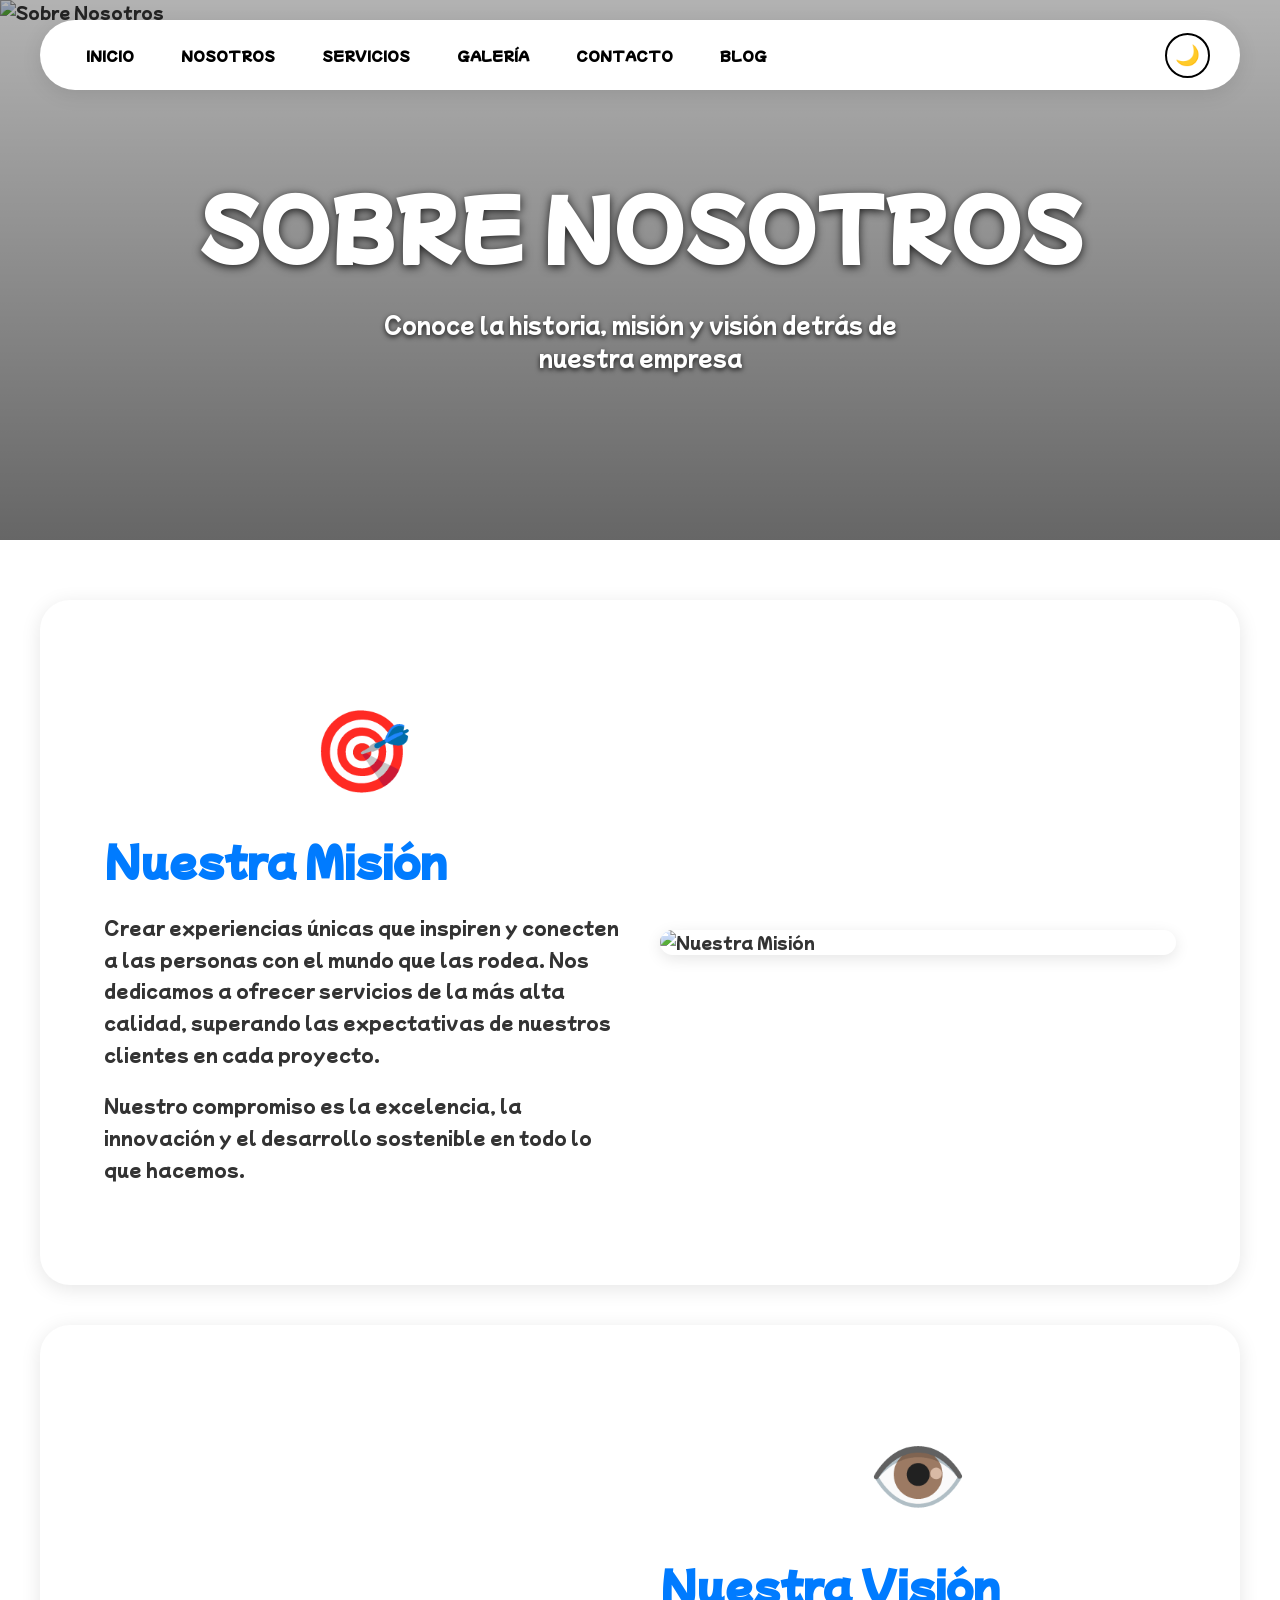
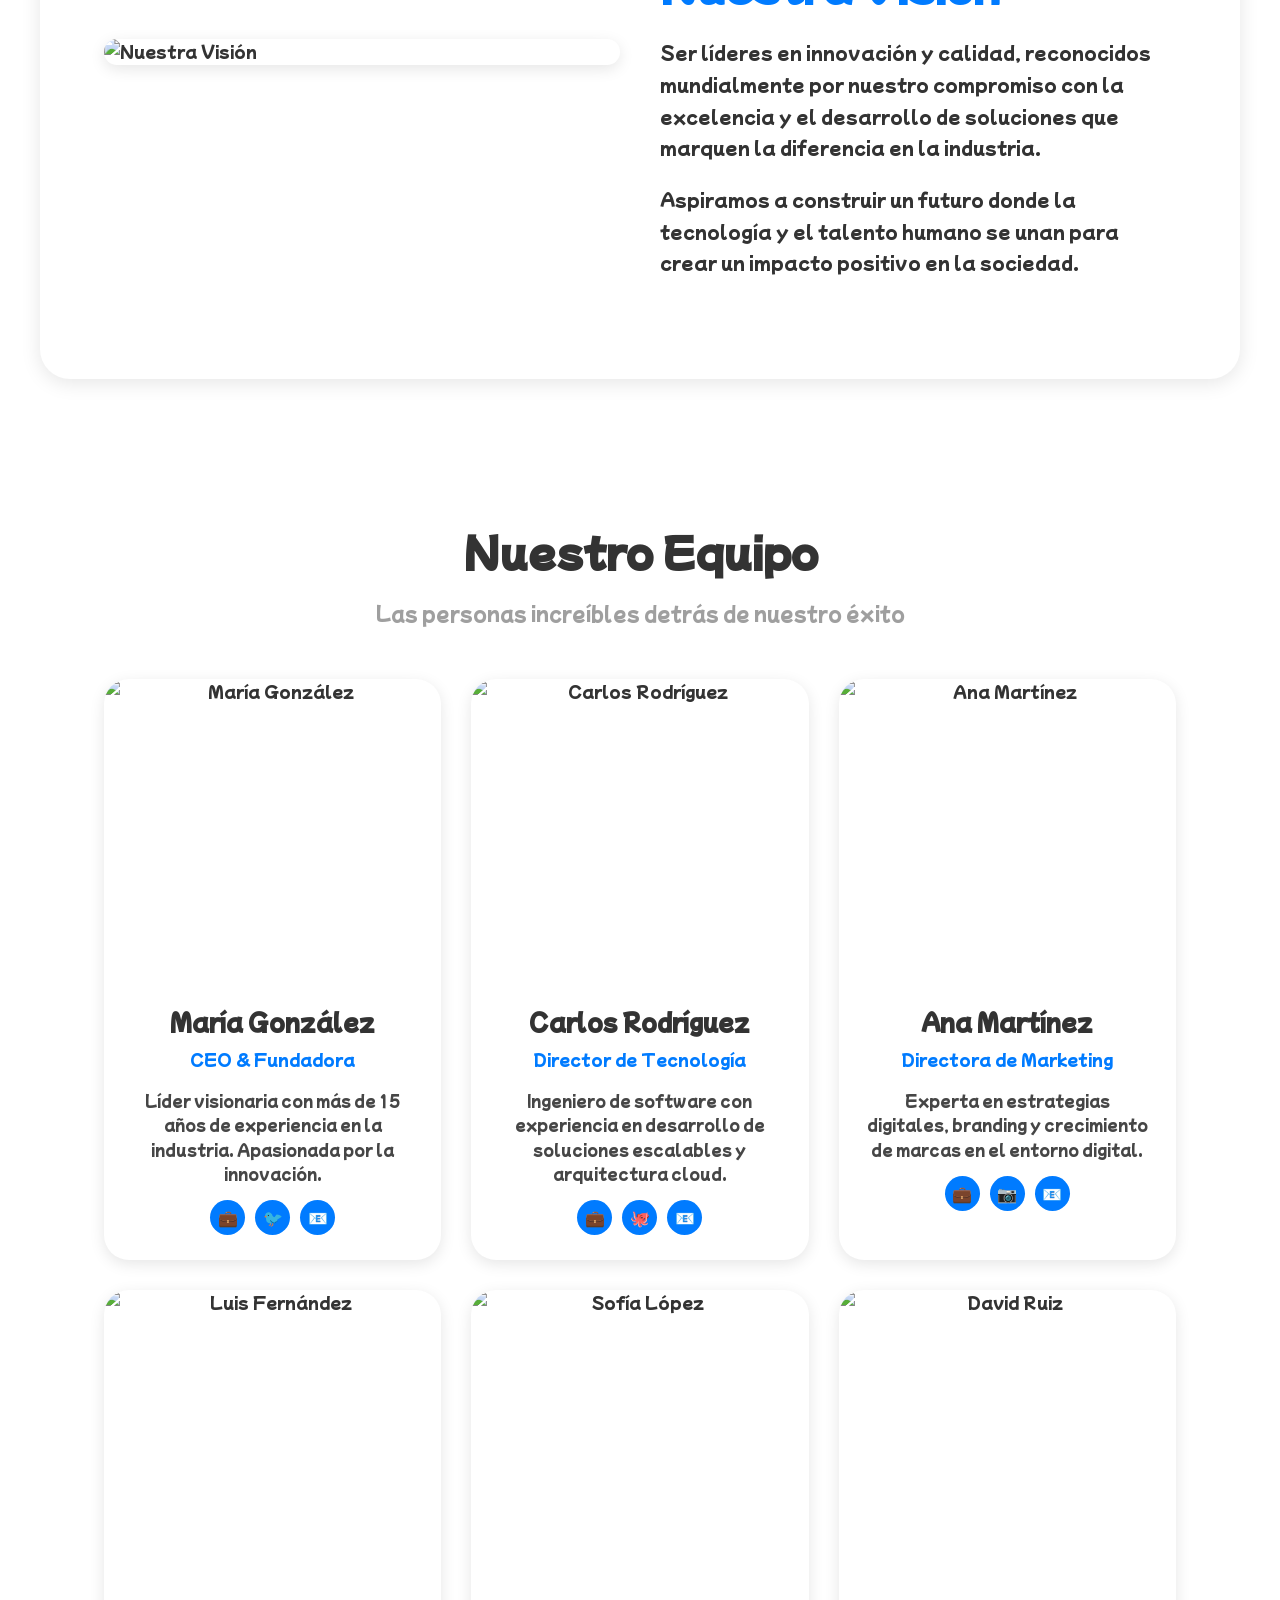
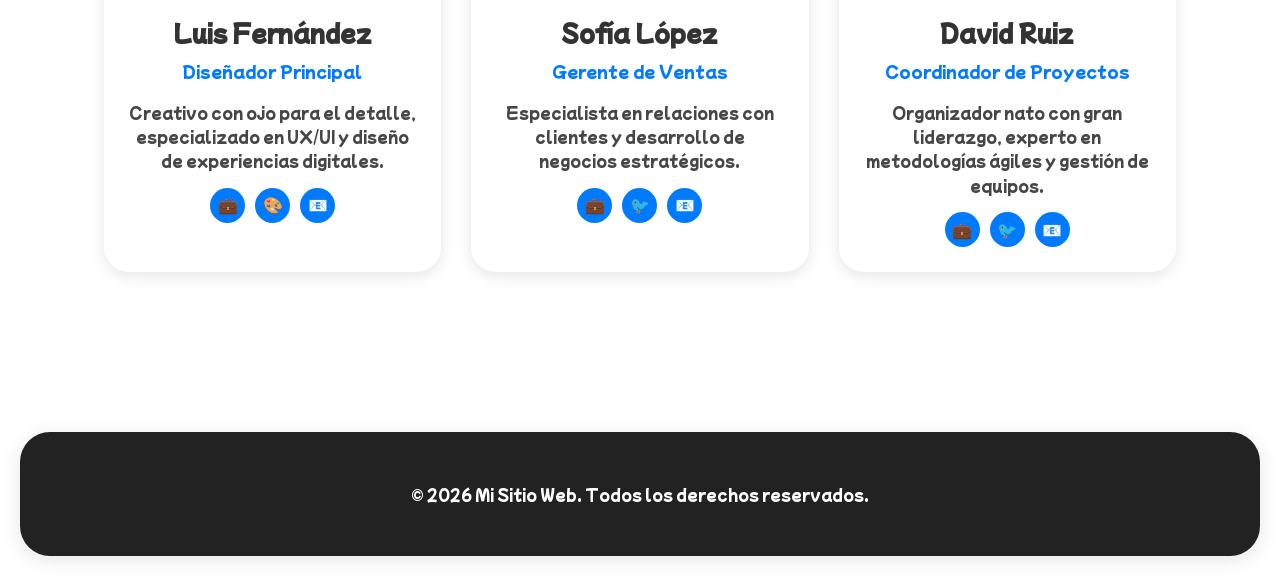
==== about.html @ fbb63b03 "Create about.html" ====
<!DOCTYPE html>
<html lang="es">
<head>
    <!-- =============================================
         META TAGS Y CONFIGURACIÓN BÁSICA
         ============================================= -->
    <meta charset="UTF-8">
    <meta name="viewport" content="width=device-width, initial-scale=1.0">
    <meta name="description" content="Conoce más sobre nuestra empresa y equipo">
    <title>Mi Sitio Web - About Us</title>
    
    <!-- Favicon (icono de la pestaña) -->
    <link rel="icon" type="image/x-icon" href="assets/favicon.ico">

    <!-- =============================================
         FUENTES DE GOOGLE FONTS
         ============================================= -->
    <link rel="preconnect" href="https://fonts.googleapis.com">
    <link rel="preconnect" href="https://fonts.gstatic.com" crossorigin>
    <link href="https://fonts.googleapis.com/css2?family=Mochiy+Pop+One&display=swap" rel="stylesheet">

    <!-- =============================================
         ESTILOS CSS - VARIABLES DE COLOR (MODO DÍA)
         ============================================= -->
    <style>
        /* 
         * VARIABLES CSS PARA EL TEMA DÍA
         * Cambia estos valores para personalizar los colores del modo claro
         */
        :root {
            --bg-color: #ffffff;                    /* Fondo principal */
            --text-color: #333333;                  /* Color de texto general */
            --navbar-bg: #ffffff;                   /* Fondo de la barra de navegación */
            --navbar-text: #000000;                 /* Texto de la navegación */
            --btn-bg: #007bff;                      /* Fondo de botones */
            --btn-text: #ffffff;                    /* Texto de botones */
            --card-bg: #ffffff;                     /* Fondo de tarjetas */
            --card-shadow: rgba(0,0,0,0.1);         /* Sombra de tarjetas */
            --footer-bg: #222222;                   /* Fondo del footer */
            --footer-text: #ffffff;                 /* Texto del footer */
            --accent-color: #007bff;                /* Color de acento para títulos */
        }

        /* 
         * VARIABLES CSS PARA EL TEMA NOCHE
         * Se activan cuando el body tiene la clase "dark-mode"
         */
        body.dark-mode {
            --bg-color: #1a1a2e;
            --text-color: #eaeaea;
            --navbar-bg: #16213e;
            --navbar-text: #ffffff;
            --btn-bg: #e94560;
            --btn-text: #ffffff;
            --card-bg: #16213e;
            --card-shadow: rgba(0,0,0,0.3);
            --footer-bg: #0a0a14;
            --footer-text: #eaeaea;
            --accent-color: #e94560;
        }

        /* =============================================
           RESET Y ESTILOS BASE
           ============================================= */
        * {
            box-sizing: border-box;   /* Incluye padding y border en el tamaño total */
            margin: 0;                /* Elimina márgenes por defecto */
            padding: 0;               /* Elimina padding por defecto */
        }
        
        body {
            font-family: 'Mochiy Pop One', sans-serif;  /* Fuente principal */
            background-color: var(--bg-color);          /* Usa variable CSS */
            color: var(--text-color);
            overflow-x: hidden;                         /* Evita scroll horizontal */
            line-height: 1.6;                           /* Altura de línea para legibilidad */
            transition: background-color 0.3s ease, color 0.3s ease;  /* Transición suave al cambiar tema */
        }

        a {
            text-decoration: none;    /* Sin subrayado en enlaces */
            color: inherit;           /* Hereda el color del padre */
            transition: 0.3s;         /* Transición suave en hover */
        }

        img {
            max-width: 100%;          /* Imágenes responsivas */
            display: block;           /* Elimina espacio extra debajo de imágenes */
        }

        ul {
            list-style: none;         /* Sin viñetas en listas */
        }

        /* =============================================
           BARRA DE NAVEGACIÓN (NAVBAR)
           ============================================= */
        .navbar {
            position: fixed;                      /* Fija en la parte superior */
            top: 20px;                            /* Margen superior */
            left: 50%;                            /* Centrada horizontalmente */
            transform: translateX(-50%);          /* Ajuste para centrado perfecto */
            width: calc(100% - 40px);             /* Ancho con márgenes laterales */
            max-width: 1200px;                    /* Ancho máximo */
            background: var(--navbar-bg);
            z-index: 1000;                        /* Por encima de todo */
            height: 70px;
            display: flex;
            align-items: center;                  /* Centrado vertical */
            justify-content: space-between;       /* Espacio entre links y botón */
            padding: 0 30px;
            border-radius: 50px;                  /* Bordes redondeados (forma de píldora) */
            box-shadow: 0 4px 20px rgba(0,0,0,0.1);  /* Sombra suave */
            transition: all 0.3s ease;            /* Animación en hover */
        }

        .navbar:hover {
            box-shadow: 0 6px 30px rgba(0,0,0,0.15);  /* Sombra más fuerte al hover */
            transform: translateX(-50%) translateY(-2px);  /* Pequeña elevación */
        }

        .nav-links {
            display: flex;
            gap: 15px;                /* Espacio entre enlaces */
            flex-wrap: wrap;          /* Permite que los links salten de línea en móvil */
            justify-content: center;
        }

        .nav-links a {
            color: var(--navbar-text);
            font-weight: bold;
            text-transform: uppercase;
            font-size: 13px;
            padding: 8px 16px;
            border-radius: 25px;      /* Bordes redondeados en cada link */
            transition: all 0.3s ease;
        }

        .nav-links a:hover {
            background: var(--navbar-text);  /* Fondo del color del texto */
            color: var(--navbar-bg);         /* Texto del color del fondo */
            transform: translateY(-2px);     /* Pequeña elevación */
        }

        /* =============================================
           BOTÓN DE CAMBIO DE TEMA (DÍA/NOCHE)
           ============================================= */
        .theme-toggle {
            background: transparent;
            border: 2px solid var(--navbar-text);
            color: var(--navbar-text);
            width: 45px;
            height: 45px;
            border-radius: 50%;         /* Botón circular */
            cursor: pointer;
            display: flex;
            align-items: center;
            justify-content: center;
            font-size: 20px;
            transition: all 0.3s ease;
            margin-left: 15px;
        }

        .theme-toggle:hover {
            background: var(--navbar-text);
            color: var(--navbar-bg);
            transform: rotate(15deg) scale(1.1);  /* Rotación y escala al hover */
        }

        .theme-toggle .icon-sun { display: none; }   /* Sol oculto por defecto */
        .theme-toggle .icon-moon { display: block; } /* Luna visible por defecto */
        
        body.dark-mode .theme-toggle .icon-sun { display: block; }  /* Sol visible en modo noche */
        body.dark-mode .theme-toggle .icon-moon { display: none; }  /* Luna oculta en modo noche */

        /* =============================================
           HERO SECTION ESTÁTICA (IMAGEN DE CABECERA)
           ============================================= */
        .hero-static {
            position: relative;
            height: 60vh;             /* 60% de la altura de la ventana */
            min-height: 400px;        /* Altura mínima para móviles */
            width: 100%;
            overflow: hidden;
            margin-top: 0;
        }

        .hero-static img {
            width: 100%;
            height: 100%;
            object-fit: cover;        /* La imagen cubre todo sin deformarse */
            position: absolute;
            z-index: 1;
        }

        /* Capa oscura sobre la imagen para mejorar legibilidad del texto */
        .hero-static::after {
            content: '';
            position: absolute;
            top: 0;
            left: 0;
            width: 100%;
            height: 100%;
            background: linear-gradient(180deg, rgba(0,0,0,0.3) 0%, rgba(0,0,0,0.6) 100%);
            z-index: 2;
        }

        .hero-static-content {
            position: relative;
            z-index: 3;               /* Por encima de la imagen y capa oscura */
            height: 100%;
            display: flex;
            flex-direction: column;
            justify-content: center;
            align-items: center;
            text-align: center;
            color: #fff;
            padding: 20px;
        }

        .hero-static-content h1 {
            font-size: clamp(2.5rem, 6vw, 5rem);  /* Tamaño responsivo */
            text-transform: uppercase;
            margin-bottom: 20px;
            text-shadow: 0 2px 10px rgba(0,0,0,0.8);
        }

        .hero-static-content p {
            font-size: clamp(1rem, 2vw, 1.3rem);
            max-width: 600px;
            text-shadow: 0 2px 5px rgba(0,0,0,0.8);
        }

        /* =============================================
           SECCIONES DE MISIÓN Y VISIÓN
           ============================================= */
        .mission-section,
        .vision-section {
            padding: 80px 5%;
            max-width: 1200px;
            margin: 0 auto;
            background: var(--card-bg);
            border-radius: 30px;
            box-shadow: 0 4px 20px var(--card-shadow);
            transition: background-color 0.3s ease;
        }

        .mission-section { margin-top: 60px; }
        .vision-section { margin-top: 40px; }
        
        .mv-grid {
            display: grid;
            grid-template-columns: 1fr 1fr;  /* 2 columnas iguales */
            gap: 40px;
            align-items: center;
        }

        .mv-content h2 {
            font-size: 2.5rem;
            margin-bottom: 20px;
            color: var(--accent-color);  /* Usa variable de color de acento */
        }

        .mv-content p {
            font-size: 1.1rem;
            line-height: 1.8;
            margin-bottom: 20px;
        }

        .mv-icon {
            font-size: 80px;
            text-align: center;
            margin-bottom: 20px;
        }

        .mv-image img {
            width: 100%;
            border-radius: 20px;
            box-shadow: 0 4px 15px var(--card-shadow);
        }

        /* =============================================
           SECCIÓN DEL EQUIPO
           ============================================= */
        .team-section {
            padding: 80px 5%;
            max-width: 1200px;
            margin: 60px auto;
            text-align: center;
        }

        .team-section h2 {
            font-size: 2.5rem;
            margin-bottom: 15px;
        }

        .team-section .subtitle {
            font-size: 1.2rem;
            color: #888;
            margin-bottom: 50px;
            opacity: 0.8;
        }

        body.dark-mode .team-section .subtitle {
            color: #aaa;
        }
        
        .team-grid {
            display: grid;
            grid-template-columns: repeat(auto-fit, minmax(280px, 1fr));  /* Grid responsivo */
            gap: 30px;
        }
        
        .team-card {
            background: var(--card-bg);
            border-radius: 25px;
            overflow: hidden;
            box-shadow: 0 4px 15px var(--card-shadow);
            transition: transform 0.3s ease, box-shadow 0.3s ease;
            text-align: center;
        }

        .team-card:hover {
            transform: translateY(-10px);           /* Elevación al hover */
            box-shadow: 0 10px 35px var(--card-shadow);
        }

        .team-card-img {
            width: 100%;
            height: 300px;
            overflow: hidden;
        }

        .team-card-img img {
            width: 100%;
            height: 100%;
            object-fit: cover;
            transition: transform 0.3s ease;
        }

        .team-card:hover .team-card-img img {
            transform: scale(1.05);  /* Zoom suave en la imagen al hover */
        }

        .team-card-info {
            padding: 25px;
        }

        .team-card-info h3 {
            font-size: 1.4rem;
            margin-bottom: 8px;
        }

        .team-card-info .role {
            font-size: 1rem;
            color: var(--accent-color);
            margin-bottom: 15px;
            display: block;
        }

        .team-card-info p {
            font-size: 0.95rem;
            line-height: 1.6;
            opacity: 0.9;
        }

        .team-social {
            display: flex;
            justify-content: center;
            gap: 10px;
            margin-top: 15px;
        }

        .team-social a {
            width: 35px;
            height: 35px;
            border-radius: 50%;
            background: var(--btn-bg);
            color: var(--btn-text);
            display: flex;
            align-items: center;
            justify-content: center;
            font-size: 16px;
            transition: transform 0.3s ease, opacity 0.3s ease;
        }

        .team-social a:hover {
            transform: scale(1.15);  /* Crecimiento al hover */
            opacity: 0.8;
        }

        /* =============================================
           FOOTER
           ============================================= */
        footer {
            background: var(--footer-bg);
            color: var(--footer-text);
            text-align: center;
            padding: 50px 20px;
            margin: 80px 20px 20px;
            border-radius: 30px;
            font-size: 0.95rem;
            transition: all 0.3s ease;
            box-shadow: 0 4px 20px rgba(0,0,0,0.1);
        }

        footer:hover {
            box-shadow: 0 6px 30px rgba(0,0,0,0.2);
            transform: translateY(-3px);
        }

        footer a { color: var(--footer-text); text-decoration: underline; }
        footer a:hover { opacity: 0.8; }

        /* =============================================
           RESPONSIVE DESIGN (MÓVIL)
           ============================================= */
        @media (max-width: 768px) {
            /* Navbar responsive */
            .navbar {
                top: 10px;
                width: calc(100% - 20px);
                flex-direction: column;
                height: auto;
                padding: 15px;
                border-radius: 30px;
            }

            .nav-links {
                margin: 15px 0;
                gap: 10px;
            }

            .nav-links a {
                padding: 6px 12px;
                font-size: 11px;
            }

            .theme-toggle {
                margin: 10px auto 0;
            }

            /* Hero responsive */
            .hero-static {
                height: 50vh;
                min-height: 300px;
            }

            .hero-static-content h1 {
                font-size: 2rem;
            }

            /* Misión/Visión responsive - 1 columna */
            .mv-grid {
                grid-template-columns: 1fr;
            }

            .mission-section,
            .vision-section {
                margin-top: 30px;
                padding: 40px 20px;
            }

            /* Team responsive */
            .team-section {
                padding: 40px 20px;
            }

            /* Footer responsive */
            footer {
                margin: 40px 10px 10px;
                border-radius: 20px;
            }
        }
    </style>
</head>
<body>

    <!-- =============================================
         BARRA DE NAVEGACIÓN
         ============================================= -->
    <nav class="navbar">
        <!-- Enlaces de navegación -->
        <ul class="nav-links">
            <li><a href="index.html">Inicio</a></li>
            <li><a href="index.html#about">Nosotros</a></li>
            <li><a href="index.html#servicios">Servicios</a></li>
            <li><a href="index.html#galeria">Galería</a></li>
            <li><a href="index.html#contacto">Contacto</a></li>
            <li><a href="index.html#blog">Blog</a></li>
        </ul>
        
        <!-- Botón para cambiar tema día/noche -->
        <button class="theme-toggle" id="themeToggle" aria-label="Cambiar tema">
            <span class="icon-sun">☀️</span>
            <span class="icon-moon">🌙</span>
        </button>
    </nav>

    <!-- =============================================
         HERO SECTION ESTÁTICA (IMAGEN DE CABECERA)
         ============================================= -->
    <section class="hero-static">
        <!-- Imagen de cabecera fija (no carrusel) -->
        <img src="assets/about-hero.jpg" alt="Sobre Nosotros">
        
        <!-- Contenido del hero -->
        <div class="hero-static-content">
            <h1>Sobre Nosotros</h1>
            <p>Conoce la historia, misión y visión detrás de nuestra empresa</p>
        </div>
    </section>

    <!-- =============================================
         SECCIÓN DE MISIÓN
         ============================================= -->
    <section class="mission-section">
        <div class="mv-grid">
            <!-- Contenido de texto (izquierda) -->
            <div class="mv-content">
                <div class="mv-icon">🎯</div>  <!-- Emoji como icono -->
                <h2>Nuestra Misión</h2>
                <p>
                    Crear experiencias únicas que inspiren y conecten a las personas con el mundo 
                    que las rodea. Nos dedicamos a ofrecer servicios de la más alta calidad, 
                    superando las expectativas de nuestros clientes en cada proyecto.
                </p>
                <p>
                    Nuestro compromiso es la excelencia, la innovación y el desarrollo sostenible 
                    en todo lo que hacemos.
                </p>
            </div>
            
            <!-- Imagen acompañante (derecha) -->
            <div class="mv-image">
                <img src="assets/mission.jpg" alt="Nuestra Misión">
            </div>
        </div>
    </section>

    <!-- =============================================
         SECCIÓN DE VISIÓN
         ============================================= -->
    <section class="vision-section">
        <div class="mv-grid">
            <!-- Imagen acompañante (izquierda) -->
            <div class="mv-image">
                <img src="assets/vision.jpg" alt="Nuestra Visión">
            </div>
            
            <!-- Contenido de texto (derecha) -->
            <div class="mv-content">
                <div class="mv-icon">👁️</div>  <!-- Emoji como icono -->
                <h2>Nuestra Visión</h2>
                <p>
                    Ser líderes en innovación y calidad, reconocidos mundialmente por nuestro 
                    compromiso con la excelencia y el desarrollo de soluciones que marquen 
                    la diferencia en la industria.
                </p>
                <p>
                    Aspiramos a construir un futuro donde la tecnología y el talento humano 
                    se unan para crear un impacto positivo en la sociedad.
                </p>
            </div>
        </div>
    </section>

    <!-- =============================================
         SECCIÓN DEL EQUIPO
         ============================================= -->
    <section class="team-section">
        <h2>Nuestro Equipo</h2>
        <p class="subtitle">Las personas increíbles detrás de nuestro éxito</p>
        
        <div class="team-grid">
            <!-- =============================================
                 MIEMBRO DEL EQUIPO 1
                 ============================================= -->
            <div class="team-card">
                <div class="team-card-img">
                    <img src="assets/team1.jpg" alt="María González">
                </div>
                <div class="team-card-info">
                    <h3>María González</h3>
                    <span class="role">CEO & Fundadora</span>
                    <p>Líder visionaria con más de 15 años de experiencia en la industria. Apasionada por la innovación.</p>
                    <div class="team-social">
                        <a href="#" aria-label="LinkedIn">💼</a>
                        <a href="#" aria-label="Twitter">🐦</a>
                        <a href="#" aria-label="Email">📧</a>
                    </div>
                </div>
            </div>
            
            <!-- =============================================
                 MIEMBRO DEL EQUIPO 2
                 ============================================= -->
            <div class="team-card">
                <div class="team-card-img">
                    <img src="assets/team2.jpg" alt="Carlos Rodríguez">
                </div>
                <div class="team-card-info">
                    <h3>Carlos Rodríguez</h3>
                    <span class="role">Director de Tecnología</span>
                    <p>Ingeniero de software con experiencia en desarrollo de soluciones escalables y arquitectura cloud.</p>
                    <div class="team-social">
                        <a href="#" aria-label="LinkedIn">💼</a>
                        <a href="#" aria-label="GitHub">🐙</a>
                        <a href="#" aria-label="Email">📧</a>
                    </div>
                </div>
            </div>
            
            <!-- =============================================
                 MIEMBRO DEL EQUIPO 3
                 ============================================= -->
            <div class="team-card">
                <div class="team-card-img">
                    <img src="assets/team3.jpg" alt="Ana Martínez">
                </div>
                <div class="team-card-info">
                    <h3>Ana Martínez</h3>
                    <span class="role">Directora de Marketing</span>
                    <p>Experta en estrategias digitales, branding y crecimiento de marcas en el entorno digital.</p>
                    <div class="team-social">
                        <a href="#" aria-label="LinkedIn">💼</a>
                        <a href="#" aria-label="Instagram">📷</a>
                        <a href="#" aria-label="Email">📧</a>
                    </div>
                </div>
            </div>
            
            <!-- =============================================
                 MIEMBRO DEL EQUIPO 4
                 ============================================= -->
            <div class="team-card">
                <div class="team-card-img">
                    <img src="assets/team4.jpg" alt="Luis Fernández">
                </div>
                <div class="team-card-info">
                    <h3>Luis Fernández</h3>
                    <span class="role">Diseñador Principal</span>
                    <p>Creativo con ojo para el detalle, especializado en UX/UI y diseño de experiencias digitales.</p>
                    <div class="team-social">
                        <a href="#" aria-label="LinkedIn">💼</a>
                        <a href="#" aria-label="Behance">🎨</a>
                        <a href="#" aria-label="Email">📧</a>
                    </div>
                </div>
            </div>
            
            <!-- =============================================
                 MIEMBRO DEL EQUIPO 5
                 ============================================= -->
            <div class="team-card">
                <div class="team-card-img">
                    <img src="assets/team5.jpg" alt="Sofía López">
                </div>
                <div class="team-card-info">
                    <h3>Sofía López</h3>
                    <span class="role">Gerente de Ventas</span>
                    <p>Especialista en relaciones con clientes y desarrollo de negocios estratégicos.</p>
                    <div class="team-social">
                        <a href="#" aria-label="LinkedIn">💼</a>
                        <a href="#" aria-label="Twitter">🐦</a>
                        <a href="#" aria-label="Email">📧</a>
                    </div>
                </div>
            </div>
            
            <!-- =============================================
                 MIEMBRO DEL EQUIPO 6
                 ============================================= -->
            <div class="team-card">
                <div class="team-card-img">
                    <img src="assets/team6.jpg" alt="David Ruiz">
                </div>
                <div class="team-card-info">
                    <h3>David Ruiz</h3>
                    <span class="role">Coordinador de Proyectos</span>
                    <p>Organizador nato con gran liderazgo, experto en metodologías ágiles y gestión de equipos.</p>
                    <div class="team-social">
                        <a href="#" aria-label="LinkedIn">💼</a>
                        <a href="#" aria-label="Twitter">🐦</a>
                        <a href="#" aria-label="Email">📧</a>
                    </div>
                </div>
            </div>
        </div>
    </section>

    <!-- =============================================
         FOOTER
         ============================================= -->
    <footer>
        <p>&copy; 2026 Mi Sitio Web. Todos los derechos reservados.</p>
    </footer>

    <!-- =============================================
         JAVASCRIPT
         ============================================= -->
    <script>
        /* =============================================
           FUNCIONALIDAD DEL CAMBIO DE TEMA (DÍA/NOCHE)
           ============================================= */
        const themeToggle = document.getElementById('themeToggle');  // Botón de toggle
        const body = document.body;  // Elemento body
        
        /**
         * Verificar si hay una preferencia guardada en localStorage
         * localStorage permite guardar datos en el navegador del usuario
         * que persisten incluso después de cerrar la página
         */
        const savedTheme = localStorage.getItem('theme');
        if (savedTheme === 'dark') {
            body.classList.add('dark-mode');  // Activar modo noche
        }
        
        /**
         * Event listener para el botón de cambio de tema
         * Se ejecuta cada vez que el usuario hace clic en el botón
         */
        themeToggle.addEventListener('click', function() {
            // Alternar la clase 'dark-mode' en el body
            body.classList.toggle('dark-mode');
            
            // Guardar la preferencia en localStorage para futuras visitas
            if (body.classList.contains('dark-mode')) {
                localStorage.setItem('theme', 'dark');
            } else {
                localStorage.setItem('theme', 'light');
            }
        });
    </script>
</body>
</html>
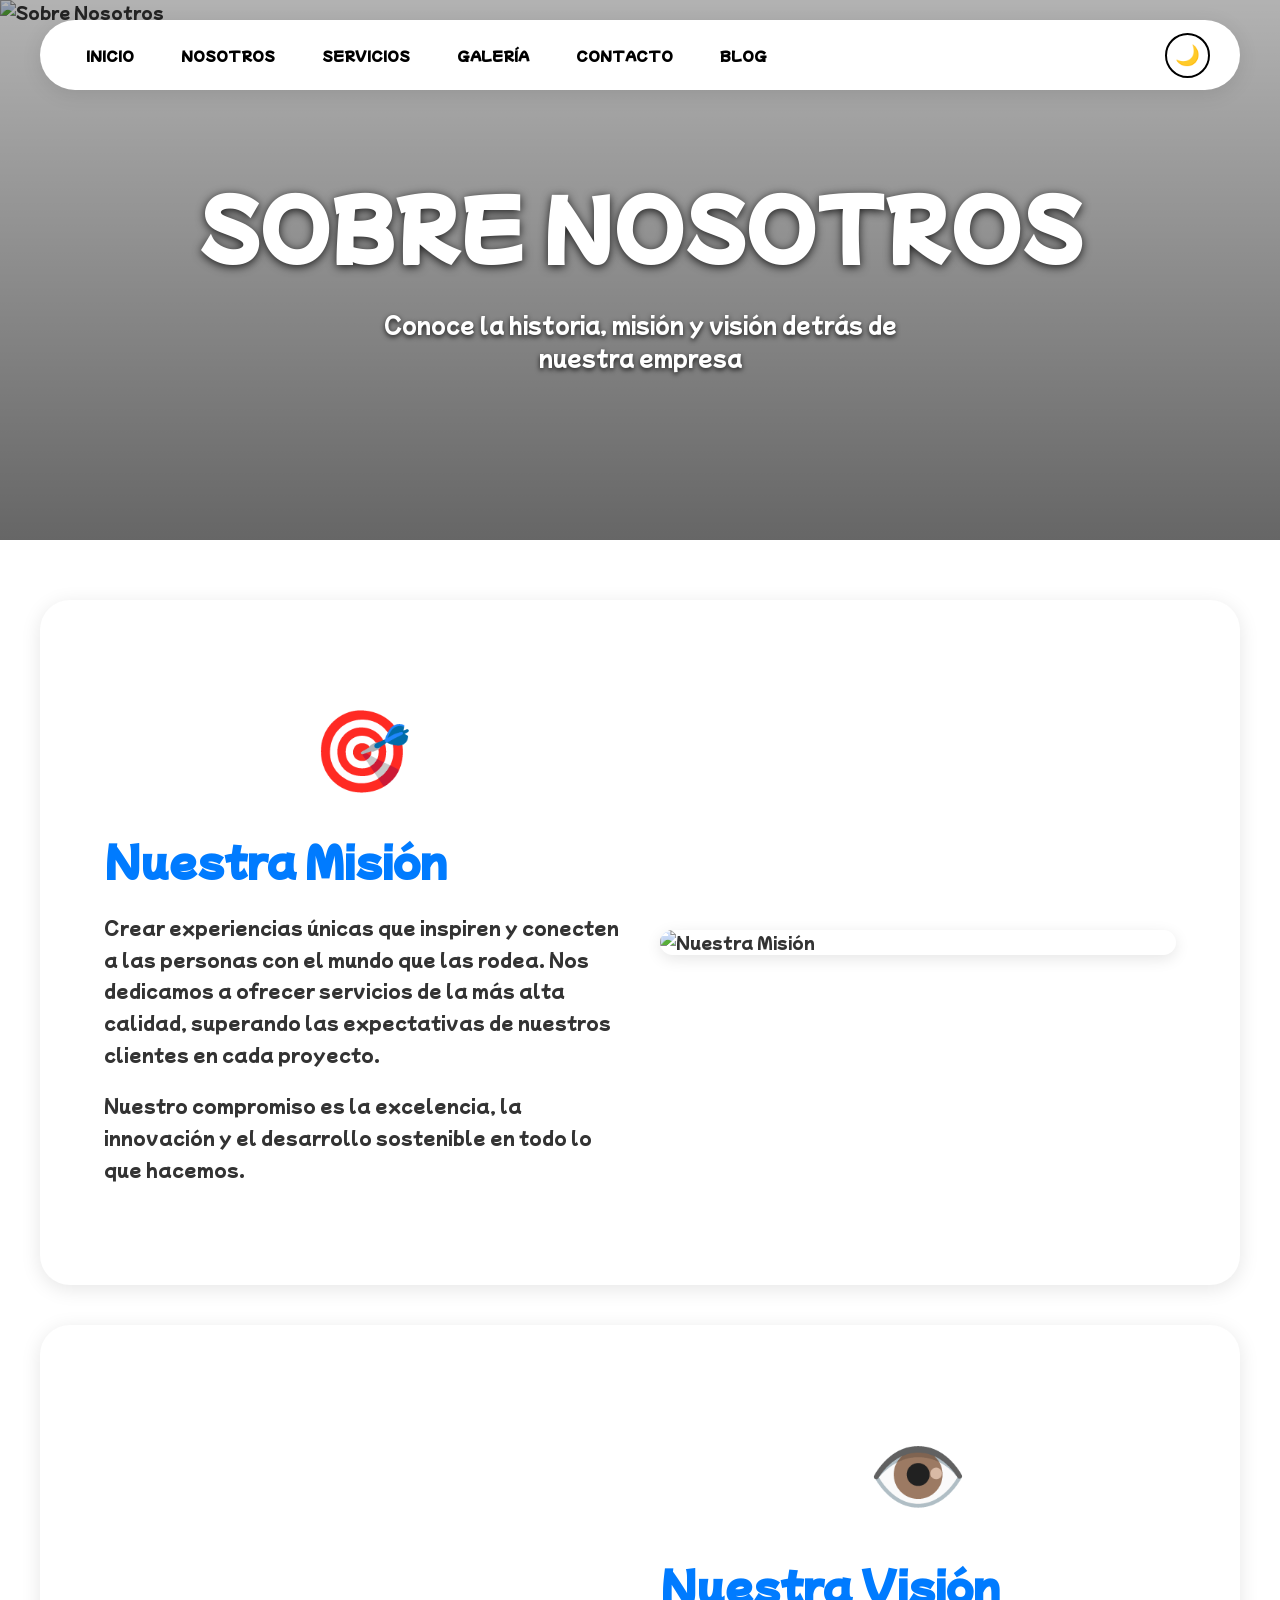
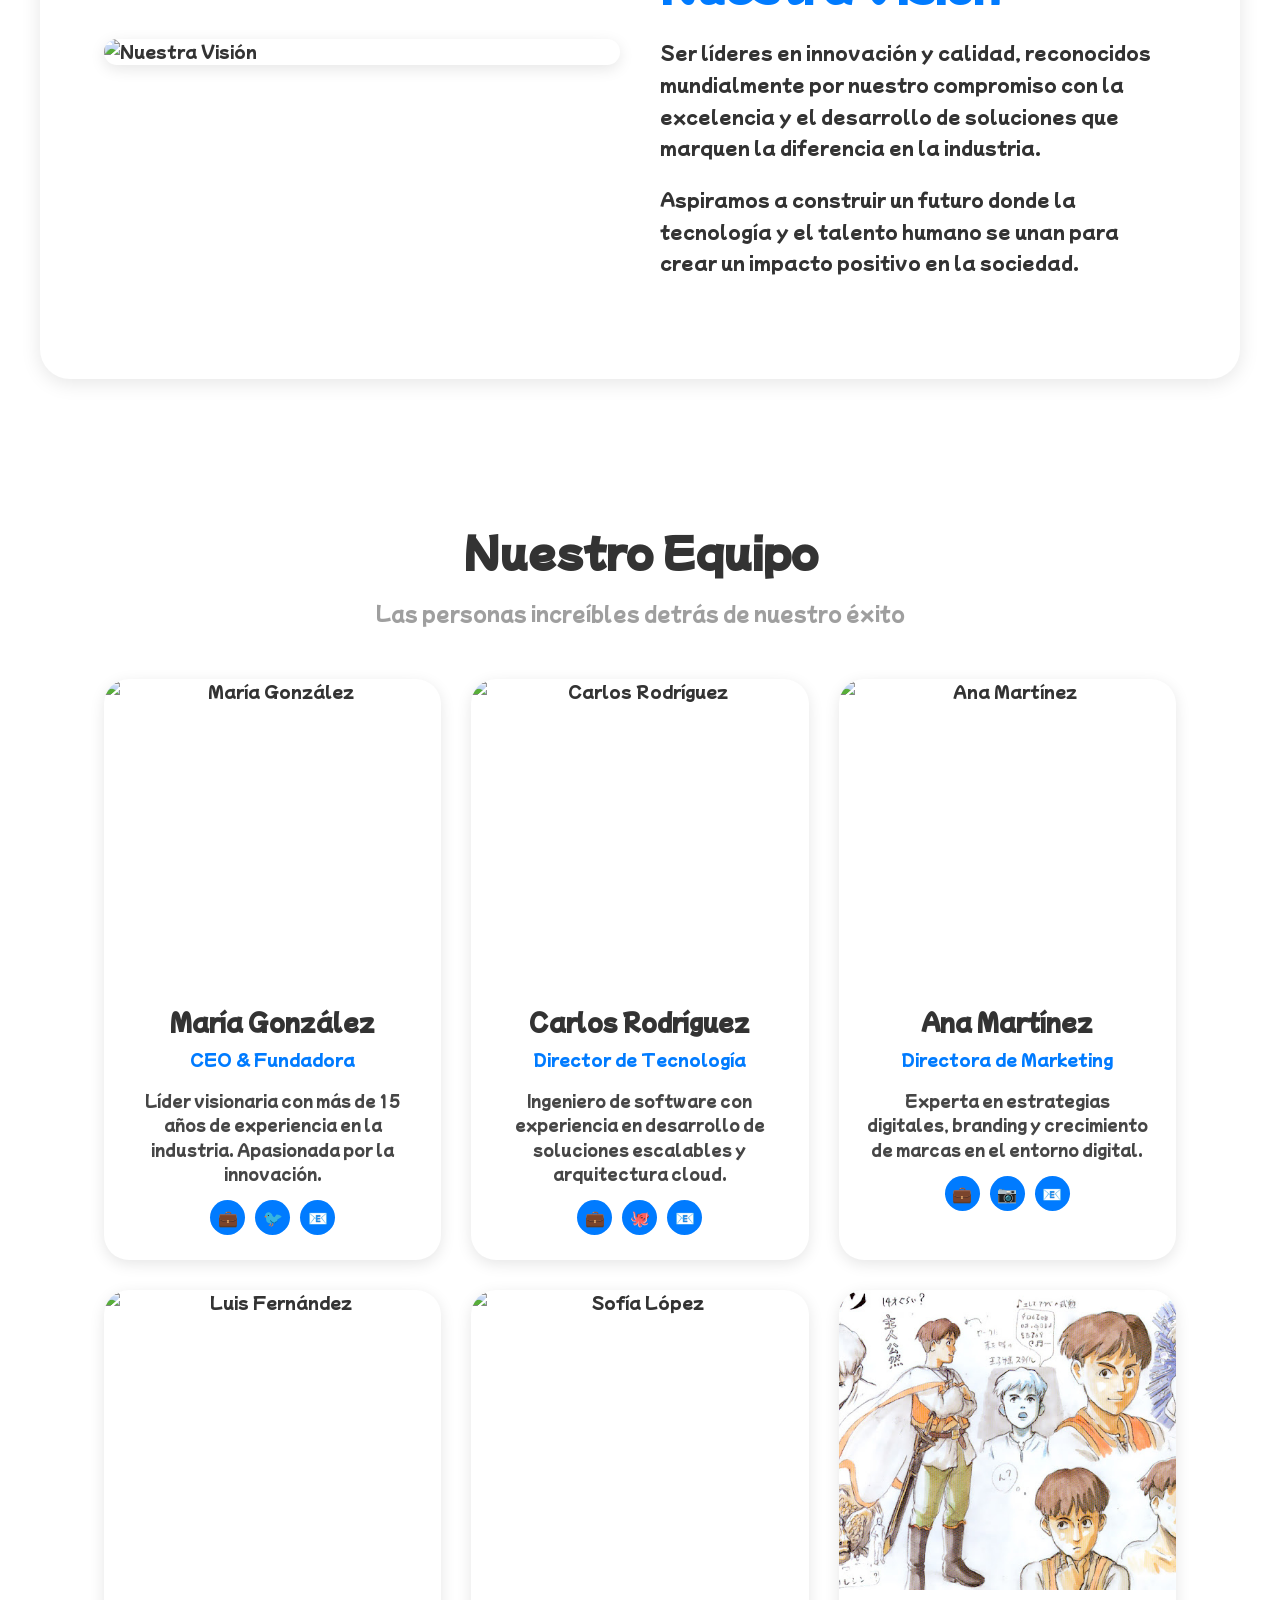
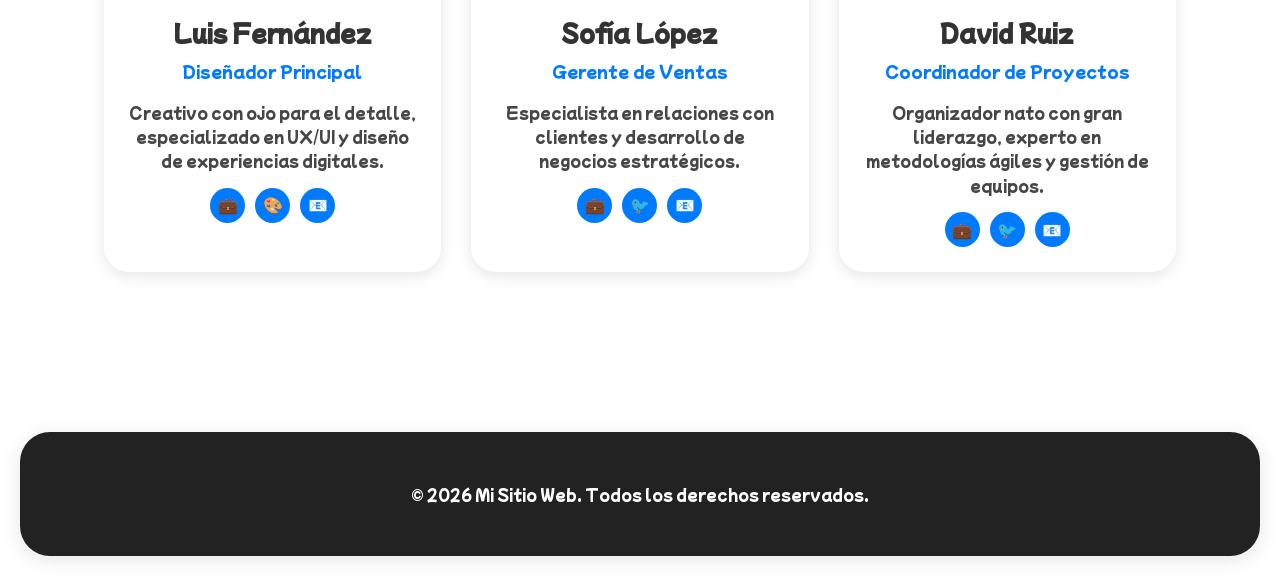
==== commit f879b52a: "Update about.html" ====
--- a/about.html
+++ b/about.html
@@ -673,7 +673,7 @@
                  ============================================= -->
             <div class="team-card">
                 <div class="team-card-img">
-                    <img src="assets/team6.jpg" alt="David Ruiz">
+                    <img src="https://churism.github.io/assets/team6.jpg" alt="David Ruiz">
                 </div>
                 <div class="team-card-info">
                     <h3>David Ruiz</h3>
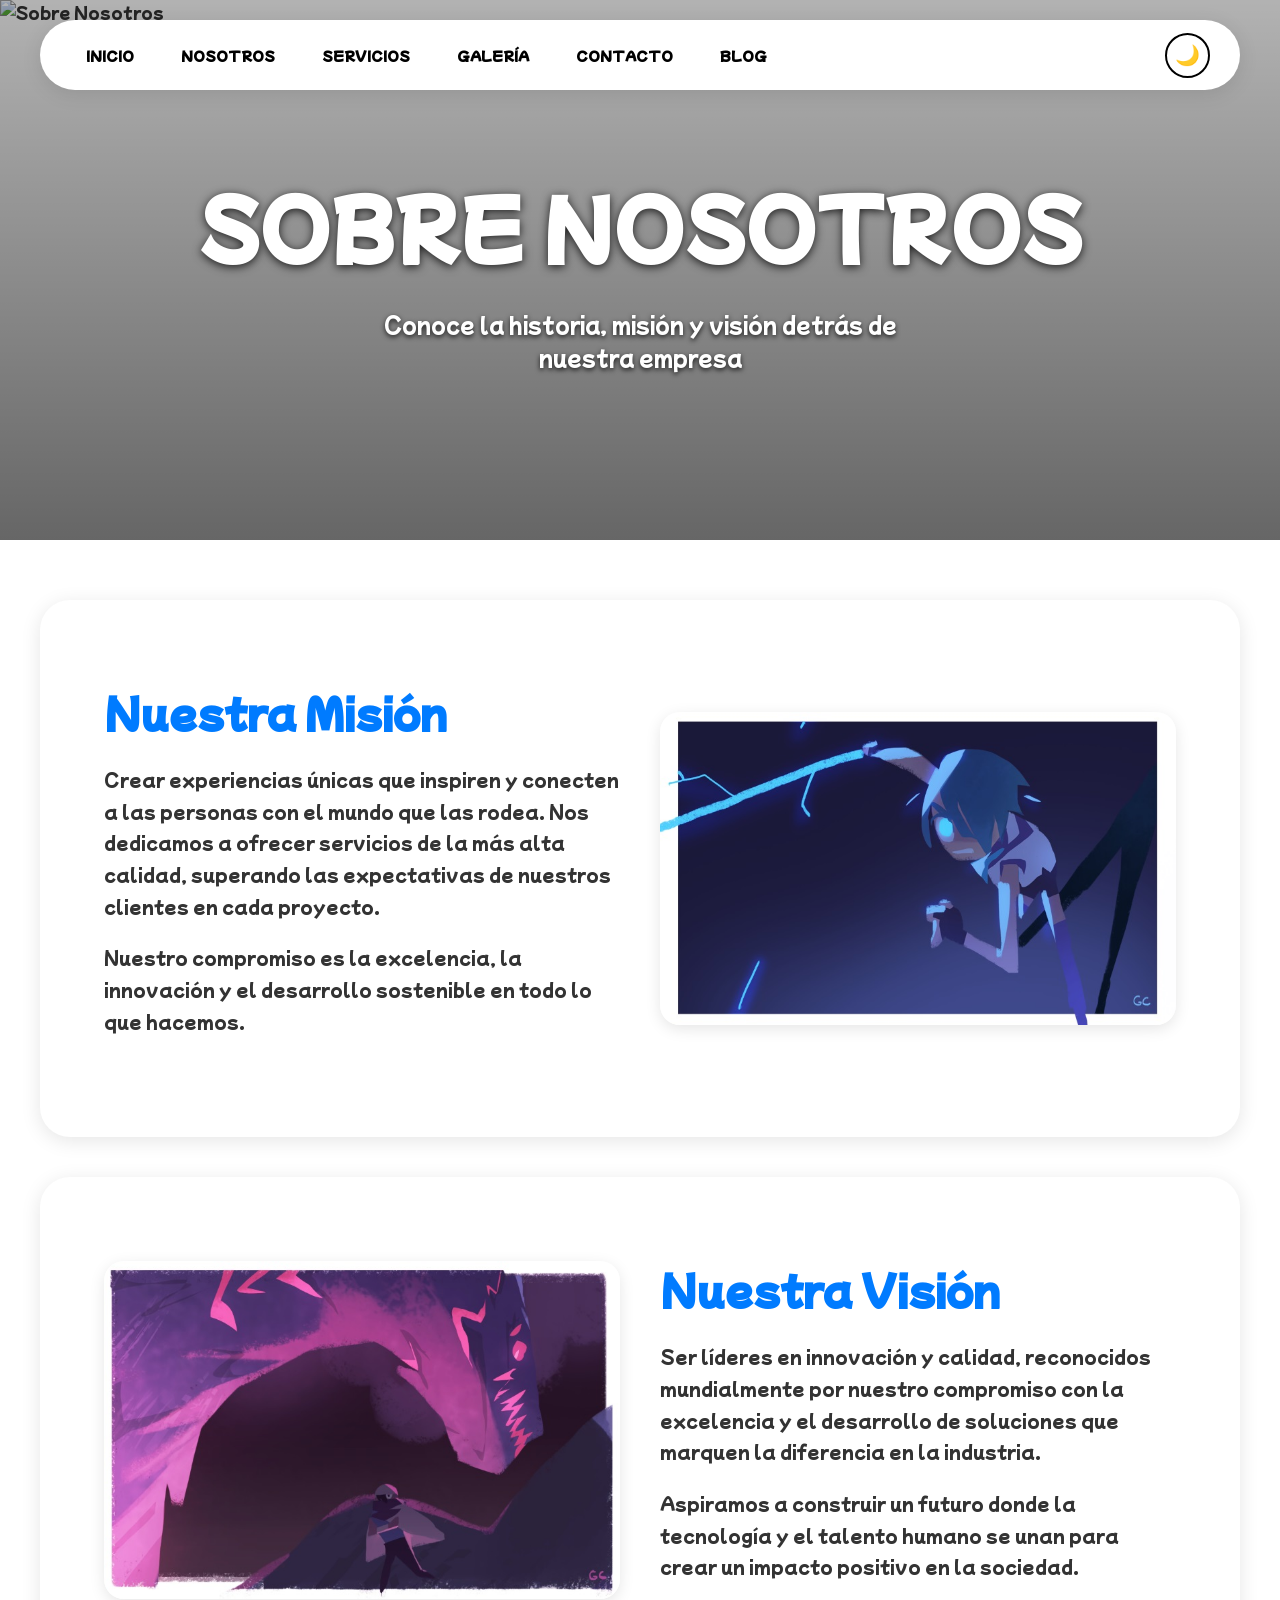
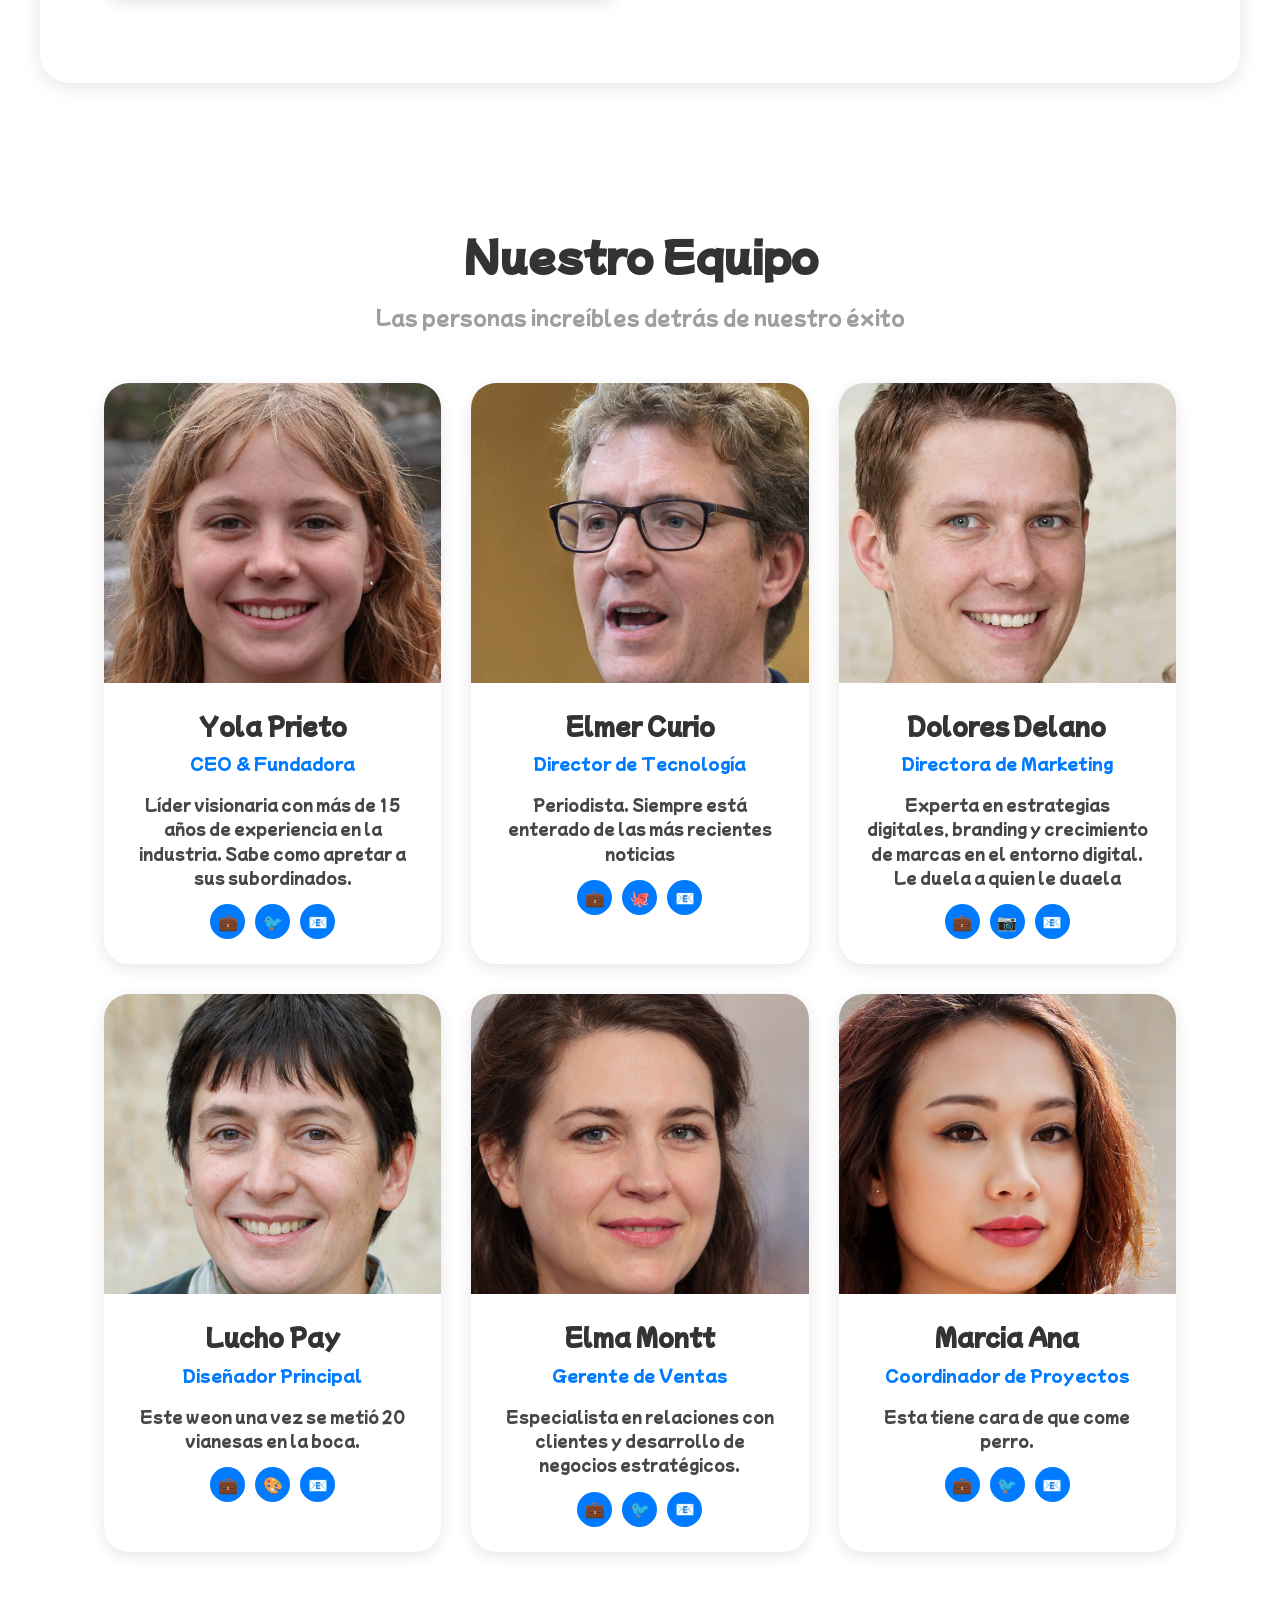
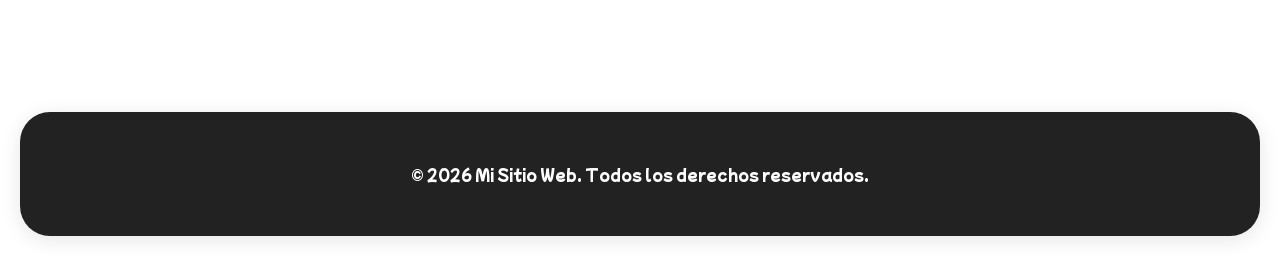
==== commit 5bfceaca: "Update about.html" ====
--- a/about.html
+++ b/about.html
@@ -518,7 +518,6 @@
         <div class="mv-grid">
             <!-- Contenido de texto (izquierda) -->
             <div class="mv-content">
-                <div class="mv-icon">🎯</div>  <!-- Emoji como icono -->
                 <h2>Nuestra Misión</h2>
                 <p>
                     Crear experiencias únicas que inspiren y conecten a las personas con el mundo 
@@ -550,7 +549,6 @@
             
             <!-- Contenido de texto (derecha) -->
             <div class="mv-content">
-                <div class="mv-icon">👁️</div>  <!-- Emoji como icono -->
                 <h2>Nuestra Visión</h2>
                 <p>
                     Ser líderes en innovación y calidad, reconocidos mundialmente por nuestro 
@@ -581,9 +579,9 @@
                     <img src="assets/team1.jpg" alt="María González">
                 </div>
                 <div class="team-card-info">
-                    <h3>María González</h3>
+                    <h3>Yola Prieto</h3>
                     <span class="role">CEO & Fundadora</span>
-                    <p>Líder visionaria con más de 15 años de experiencia en la industria. Apasionada por la innovación.</p>
+                    <p>Líder visionaria con más de 15 años de experiencia en la industria. Sabe como apretar a sus subordinados.</p>
                     <div class="team-social">
                         <a href="#" aria-label="LinkedIn">💼</a>
                         <a href="#" aria-label="Twitter">🐦</a>
@@ -600,9 +598,9 @@
                     <img src="assets/team2.jpg" alt="Carlos Rodríguez">
                 </div>
                 <div class="team-card-info">
-                    <h3>Carlos Rodríguez</h3>
+                    <h3>Elmer Curio</h3>
                     <span class="role">Director de Tecnología</span>
-                    <p>Ingeniero de software con experiencia en desarrollo de soluciones escalables y arquitectura cloud.</p>
+                    <p>Periodista. Siempre está enterado de las más recientes noticias</p>
                     <div class="team-social">
                         <a href="#" aria-label="LinkedIn">💼</a>
                         <a href="#" aria-label="GitHub">🐙</a>
@@ -619,9 +617,9 @@
                     <img src="assets/team3.jpg" alt="Ana Martínez">
                 </div>
                 <div class="team-card-info">
-                    <h3>Ana Martínez</h3>
+                    <h3>Dolores Delano</h3>
                     <span class="role">Directora de Marketing</span>
-                    <p>Experta en estrategias digitales, branding y crecimiento de marcas en el entorno digital.</p>
+                    <p>Experta en estrategias digitales, branding y crecimiento de marcas en el entorno digital. Le duela a quien le duaela</p>
                     <div class="team-social">
                         <a href="#" aria-label="LinkedIn">💼</a>
                         <a href="#" aria-label="Instagram">📷</a>
@@ -638,9 +636,9 @@
                     <img src="assets/team4.jpg" alt="Luis Fernández">
                 </div>
                 <div class="team-card-info">
-                    <h3>Luis Fernández</h3>
+                    <h3>Lucho Pay</h3>
                     <span class="role">Diseñador Principal</span>
-                    <p>Creativo con ojo para el detalle, especializado en UX/UI y diseño de experiencias digitales.</p>
+                    <p>Este weon una vez se metió 20 vianesas en la boca.</p>
                     <div class="team-social">
                         <a href="#" aria-label="LinkedIn">💼</a>
                         <a href="#" aria-label="Behance">🎨</a>
@@ -657,7 +655,7 @@
                     <img src="assets/team5.jpg" alt="Sofía López">
                 </div>
                 <div class="team-card-info">
-                    <h3>Sofía López</h3>
+                    <h3>Elma Montt</h3>
                     <span class="role">Gerente de Ventas</span>
                     <p>Especialista en relaciones con clientes y desarrollo de negocios estratégicos.</p>
                     <div class="team-social">
@@ -676,9 +674,9 @@
                     <img src="https://churism.github.io/assets/team6.jpg" alt="David Ruiz">
                 </div>
                 <div class="team-card-info">
-                    <h3>David Ruiz</h3>
+                    <h3>Marcia Ana</h3>
                     <span class="role">Coordinador de Proyectos</span>
-                    <p>Organizador nato con gran liderazgo, experto en metodologías ágiles y gestión de equipos.</p>
+                    <p>Esta tiene cara de que come perro.</p>
                     <div class="team-social">
                         <a href="#" aria-label="LinkedIn">💼</a>
                         <a href="#" aria-label="Twitter">🐦</a>
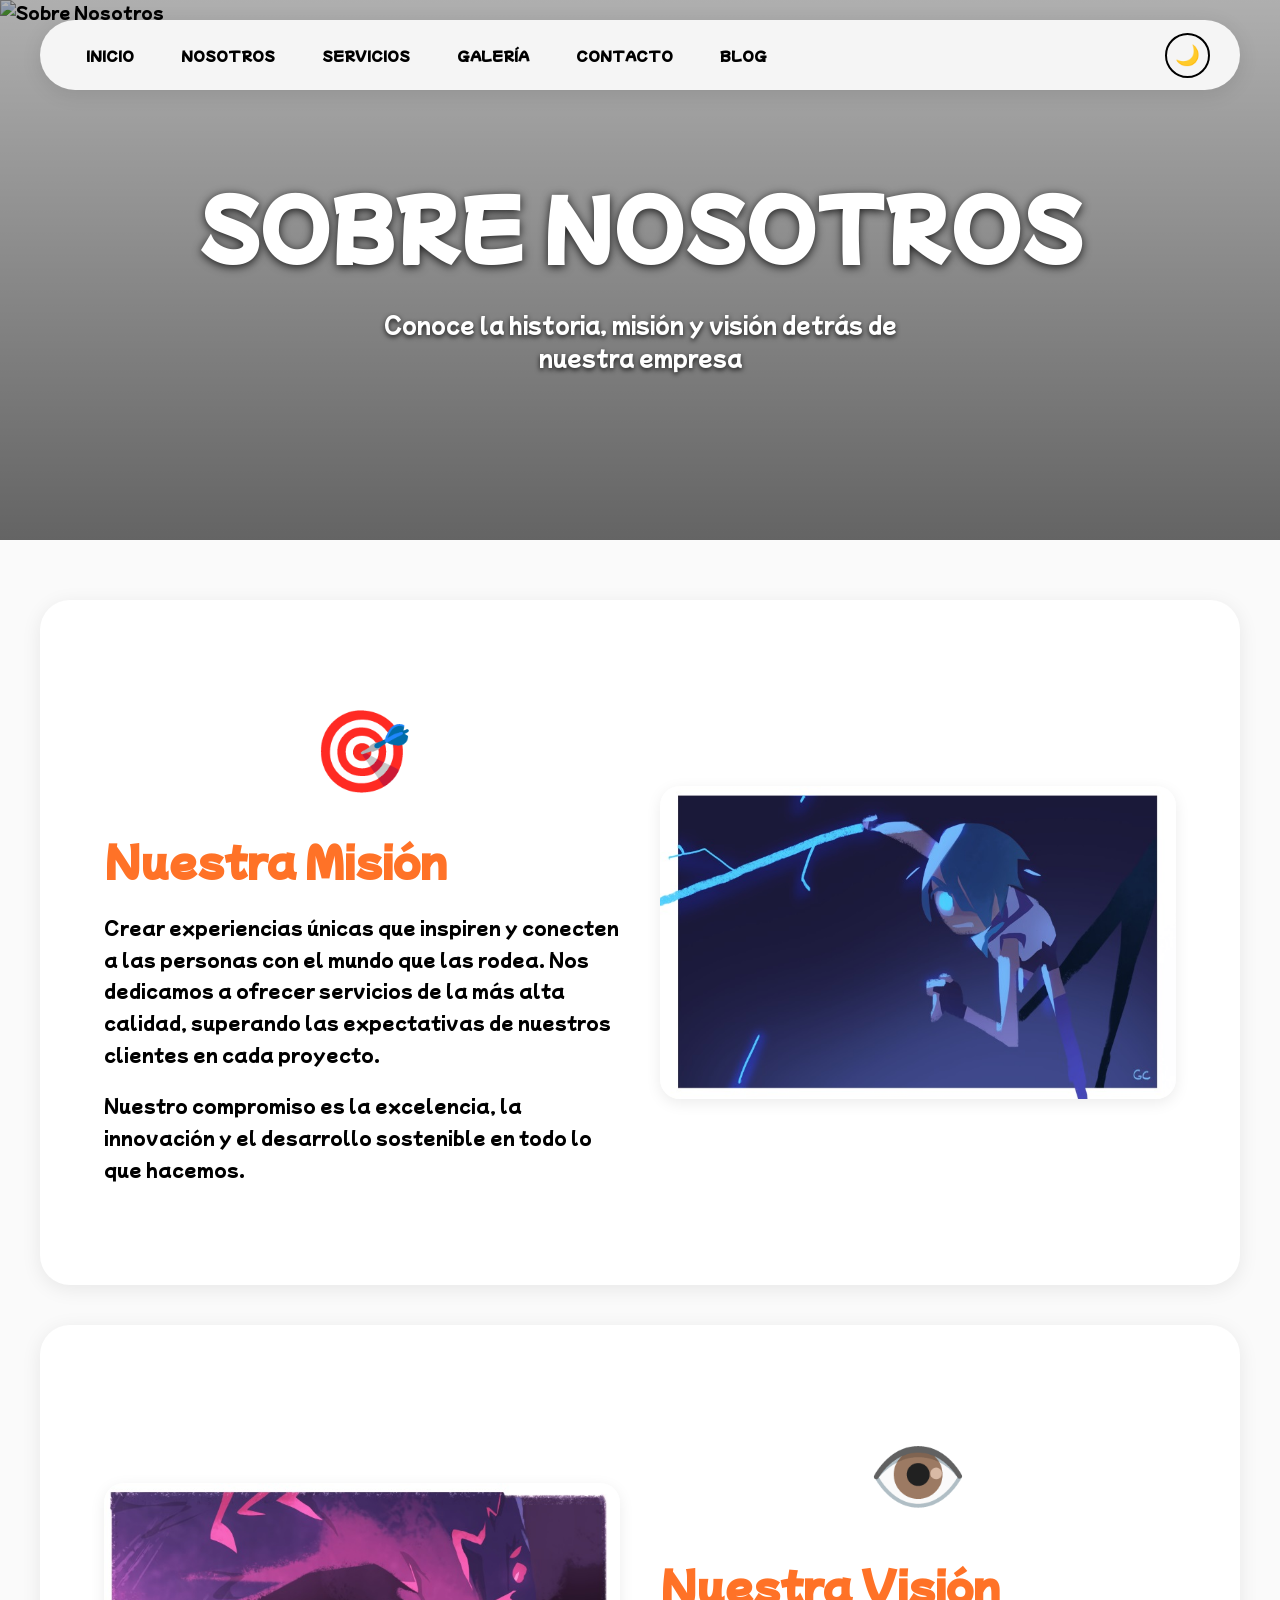
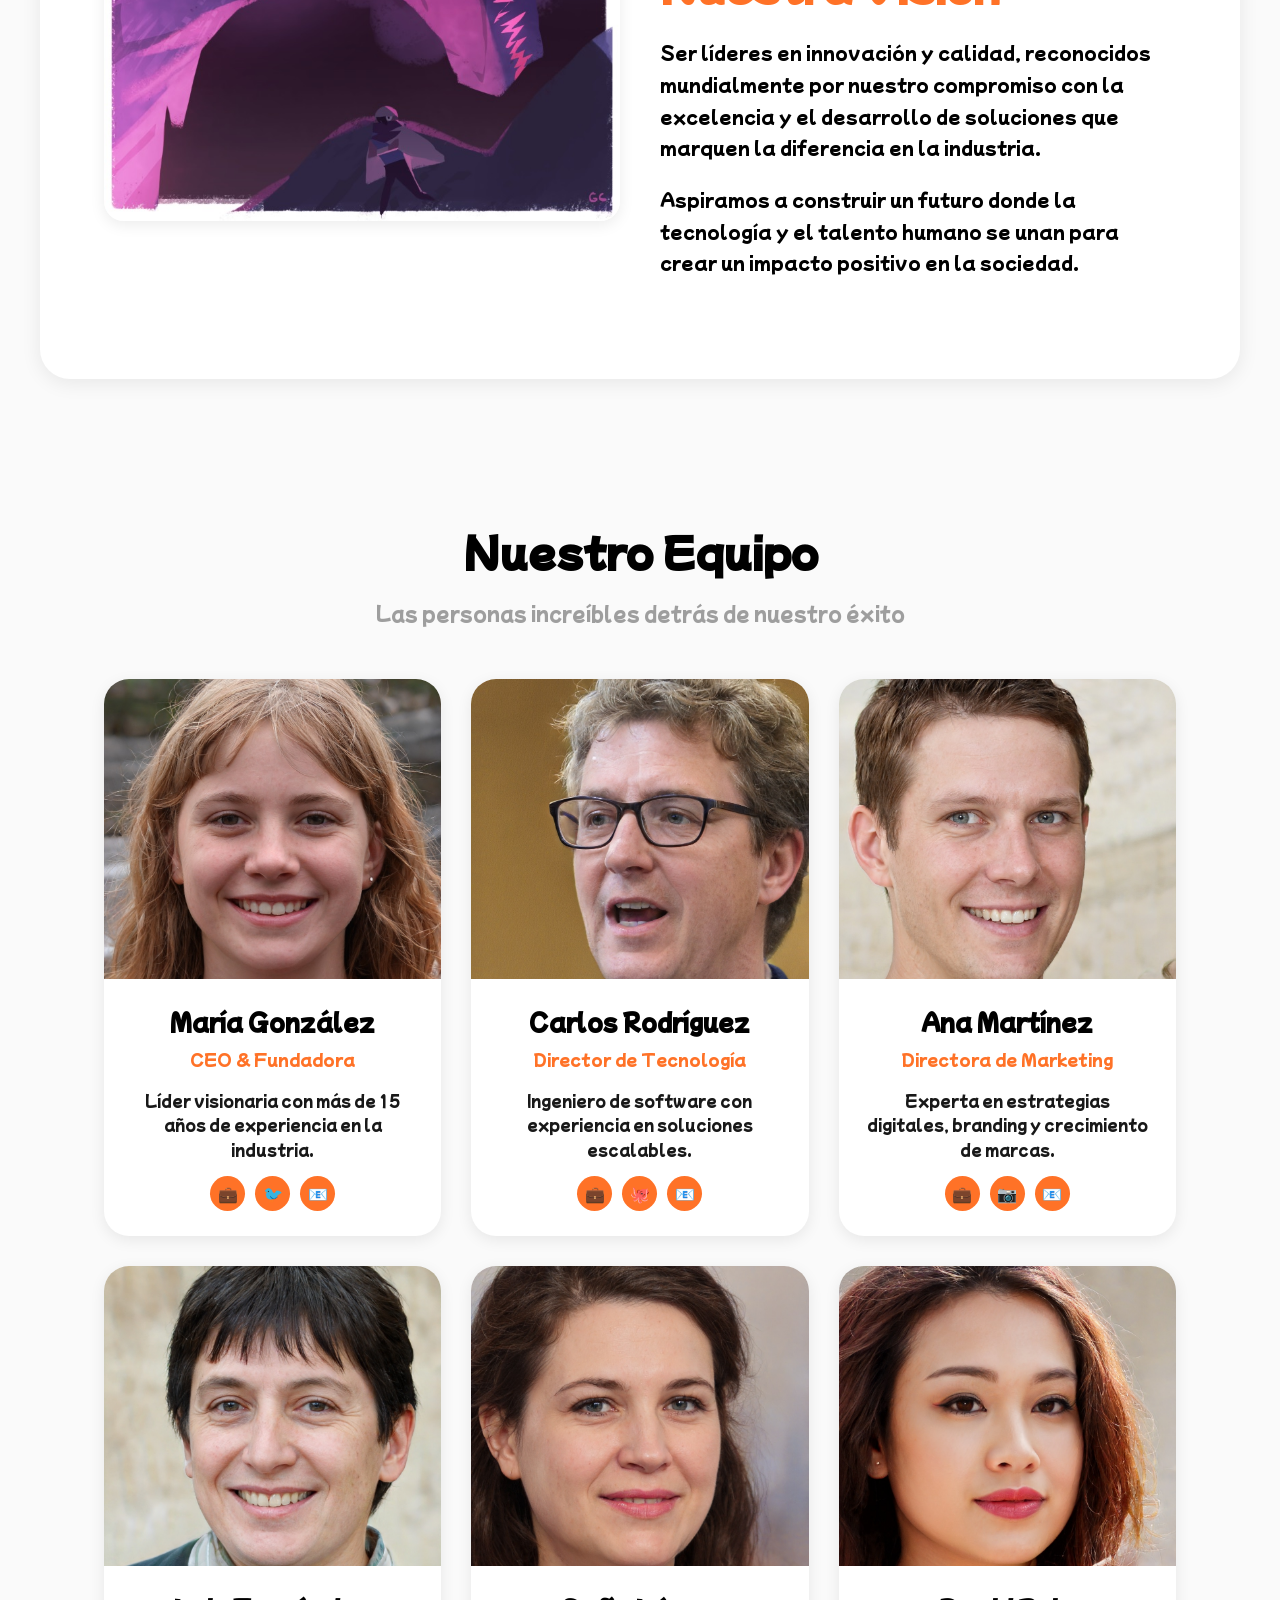
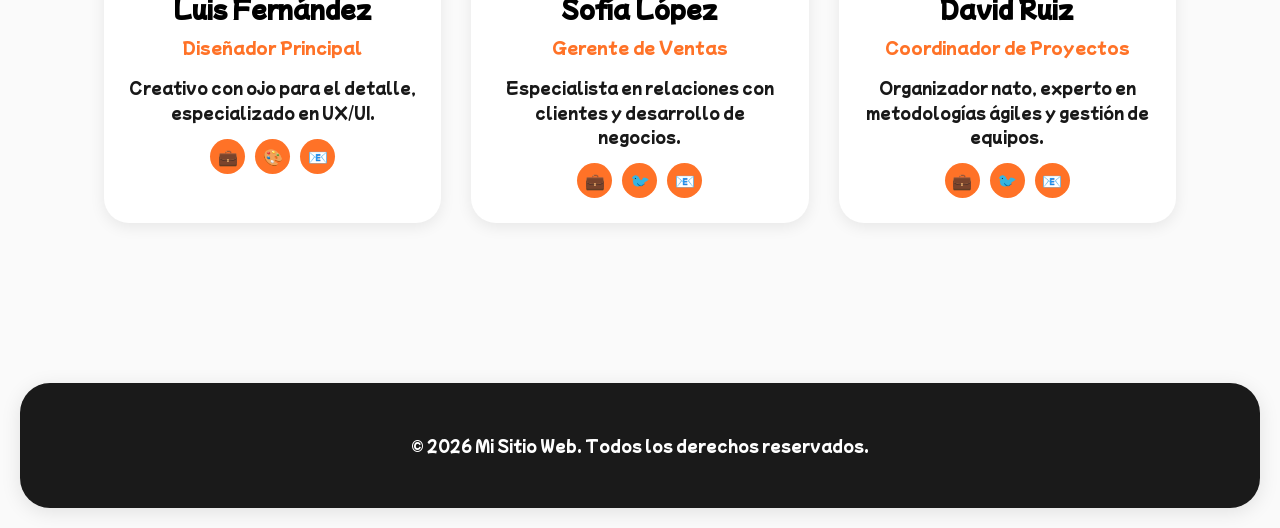
==== commit 48d7853c: "Update about.html" ====
--- a/about.html
+++ b/about.html
@@ -9,7 +9,7 @@
     <meta name="description" content="Conoce más sobre nuestra empresa y equipo">
     <title>Mi Sitio Web - About Us</title>
     
-    <!-- Favicon (icono de la pestaña) -->
+    <!-- Favicon -->
     <link rel="icon" type="image/x-icon" href="assets/favicon.ico">
 
     <!-- =============================================
@@ -20,109 +20,107 @@
     <link href="https://fonts.googleapis.com/css2?family=Mochiy+Pop+One&display=swap" rel="stylesheet">
 
     <!-- =============================================
-         ESTILOS CSS - VARIABLES DE COLOR (MODO DÍA)
+         ESTILOS CSS
          ============================================= -->
     <style>
-        /* 
-         * VARIABLES CSS PARA EL TEMA DÍA
-         * Cambia estos valores para personalizar los colores del modo claro
-         */
+        /* =============================================
+           VARIABLES CSS - TEMA DÍA (NO BLANCO PURO)
+           ============================================= */
         :root {
-            --bg-color: #ffffff;                    /* Fondo principal */
-            --text-color: #333333;                  /* Color de texto general */
-            --navbar-bg: #ffffff;                   /* Fondo de la barra de navegación */
-            --navbar-text: #000000;                 /* Texto de la navegación */
-            --btn-bg: #007bff;                      /* Fondo de botones */
-            --btn-text: #ffffff;                    /* Texto de botones */
-            --card-bg: #ffffff;                     /* Fondo de tarjetas */
-            --card-shadow: rgba(0,0,0,0.1);         /* Sombra de tarjetas */
-            --footer-bg: #222222;                   /* Fondo del footer */
-            --footer-text: #ffffff;                 /* Texto del footer */
-            --accent-color: #007bff;                /* Color de acento para títulos */
-        }
-
-        /* 
-         * VARIABLES CSS PARA EL TEMA NOCHE
-         * Se activan cuando el body tiene la clase "dark-mode"
-         */
+            --bg-color: #fafafa;                    /* Fondo principal - gris muy claro */
+            --text-color: #000000;                  /* Texto negro puro (legibilidad) */
+            --navbar-bg: #f5f5f5;                   /* Navbar - gris claro */
+            --navbar-text: #000000;                 /* Texto navbar negro puro */
+            --btn-bg: #ff7227;                      /* BOTONES - NARANJA */
+            --btn-text: #ffffff;                    /* Texto botones blanco puro */
+            --card-bg: #ffffff;                     /* Tarjetas - blanco */
+            --card-shadow: rgba(0,0,0,0.08);        /* Sombra suave */
+            --footer-bg: #1a1a1a;                   /* Footer - gris muy oscuro */
+            --footer-text: #ffffff;                 /* Footer texto blanco puro */
+            --accent-color: #ff7227;                /* Color de acento - NARANJA */
+        }
+
+        /* =============================================
+           VARIABLES CSS - TEMA NOCHE (NO NEGRO PURO)
+           ============================================= */
         body.dark-mode {
-            --bg-color: #1a1a2e;
-            --text-color: #eaeaea;
-            --navbar-bg: #16213e;
-            --navbar-text: #ffffff;
-            --btn-bg: #e94560;
-            --btn-text: #ffffff;
-            --card-bg: #16213e;
-            --card-shadow: rgba(0,0,0,0.3);
-            --footer-bg: #0a0a14;
-            --footer-text: #eaeaea;
-            --accent-color: #e94560;
+            --bg-color: #121212;                    /* Fondo - gris muy oscuro (no negro) */
+            --text-color: #ffffff;                  /* Texto blanco puro (legibilidad) */
+            --navbar-bg: #1a1a1a;                   /* Navbar - gris oscuro */
+            --navbar-text: #ffffff;                 /* Texto navbar blanco puro */
+            --btn-bg: #ff7227;                      /* BOTONES - NARANJA (mismo color) */
+            --btn-text: #ffffff;                    /* Texto botones blanco puro */
+            --card-bg: #1e1e1e;                     /* Tarjetas - gris oscuro */
+            --card-shadow: rgba(0,0,0,0.3);         /* Sombra más fuerte */
+            --footer-bg: #0a0a0a;                   /* Footer - casi negro */
+            --footer-text: #ffffff;                 /* Footer texto blanco puro */
+            --accent-color: #ff7227;                /* Color de acento - NARANJA */
         }
 
         /* =============================================
            RESET Y ESTILOS BASE
            ============================================= */
         * {
-            box-sizing: border-box;   /* Incluye padding y border en el tamaño total */
-            margin: 0;                /* Elimina márgenes por defecto */
-            padding: 0;               /* Elimina padding por defecto */
+            box-sizing: border-box;
+            margin: 0;
+            padding: 0;
         }
         
         body {
-            font-family: 'Mochiy Pop One', sans-serif;  /* Fuente principal */
-            background-color: var(--bg-color);          /* Usa variable CSS */
+            font-family: 'Mochiy Pop One', sans-serif;
+            background-color: var(--bg-color);
             color: var(--text-color);
-            overflow-x: hidden;                         /* Evita scroll horizontal */
-            line-height: 1.6;                           /* Altura de línea para legibilidad */
-            transition: background-color 0.3s ease, color 0.3s ease;  /* Transición suave al cambiar tema */
+            overflow-x: hidden;
+            line-height: 1.6;
+            transition: background-color 0.3s ease, color 0.3s ease;
         }
 
         a {
-            text-decoration: none;    /* Sin subrayado en enlaces */
-            color: inherit;           /* Hereda el color del padre */
-            transition: 0.3s;         /* Transición suave en hover */
+            text-decoration: none;
+            color: inherit;
+            transition: 0.3s;
         }
 
         img {
-            max-width: 100%;          /* Imágenes responsivas */
-            display: block;           /* Elimina espacio extra debajo de imágenes */
+            max-width: 100%;
+            display: block;
         }
 
         ul {
-            list-style: none;         /* Sin viñetas en listas */
-        }
-
-        /* =============================================
-           BARRA DE NAVEGACIÓN (NAVBAR)
+            list-style: none;
+        }
+
+        /* =============================================
+           BARRA DE NAVEGACIÓN
            ============================================= */
         .navbar {
-            position: fixed;                      /* Fija en la parte superior */
-            top: 20px;                            /* Margen superior */
-            left: 50%;                            /* Centrada horizontalmente */
-            transform: translateX(-50%);          /* Ajuste para centrado perfecto */
-            width: calc(100% - 40px);             /* Ancho con márgenes laterales */
-            max-width: 1200px;                    /* Ancho máximo */
+            position: fixed;
+            top: 20px;
+            left: 50%;
+            transform: translateX(-50%);
+            width: calc(100% - 40px);
+            max-width: 1200px;
             background: var(--navbar-bg);
-            z-index: 1000;                        /* Por encima de todo */
+            z-index: 1000;
             height: 70px;
             display: flex;
-            align-items: center;                  /* Centrado vertical */
-            justify-content: space-between;       /* Espacio entre links y botón */
+            align-items: center;
+            justify-content: space-between;
             padding: 0 30px;
-            border-radius: 50px;                  /* Bordes redondeados (forma de píldora) */
-            box-shadow: 0 4px 20px rgba(0,0,0,0.1);  /* Sombra suave */
-            transition: all 0.3s ease;            /* Animación en hover */
+            border-radius: 50px;
+            box-shadow: 0 4px 20px rgba(0,0,0,0.1);
+            transition: all 0.3s ease;
         }
 
         .navbar:hover {
-            box-shadow: 0 6px 30px rgba(0,0,0,0.15);  /* Sombra más fuerte al hover */
-            transform: translateX(-50%) translateY(-2px);  /* Pequeña elevación */
+            box-shadow: 0 6px 30px rgba(0,0,0,0.15);
+            transform: translateX(-50%) translateY(-2px);
         }
 
         .nav-links {
             display: flex;
-            gap: 15px;                /* Espacio entre enlaces */
-            flex-wrap: wrap;          /* Permite que los links salten de línea en móvil */
+            gap: 15px;
+            flex-wrap: wrap;
             justify-content: center;
         }
 
@@ -132,18 +130,18 @@
             text-transform: uppercase;
             font-size: 13px;
             padding: 8px 16px;
-            border-radius: 25px;      /* Bordes redondeados en cada link */
+            border-radius: 25px;
             transition: all 0.3s ease;
         }
 
         .nav-links a:hover {
-            background: var(--navbar-text);  /* Fondo del color del texto */
-            color: var(--navbar-bg);         /* Texto del color del fondo */
-            transform: translateY(-2px);     /* Pequeña elevación */
-        }
-
-        /* =============================================
-           BOTÓN DE CAMBIO DE TEMA (DÍA/NOCHE)
+            background: var(--btn-bg);  /* Naranja al hover */
+            color: var(--btn-text);
+            transform: translateY(-2px);
+        }
+
+        /* =============================================
+           BOTÓN DE CAMBIO DE TEMA
            ============================================= */
         .theme-toggle {
             background: transparent;
@@ -151,7 +149,7 @@
             color: var(--navbar-text);
             width: 45px;
             height: 45px;
-            border-radius: 50%;         /* Botón circular */
+            border-radius: 50%;
             cursor: pointer;
             display: flex;
             align-items: center;
@@ -162,24 +160,24 @@
         }
 
         .theme-toggle:hover {
-            background: var(--navbar-text);
-            color: var(--navbar-bg);
-            transform: rotate(15deg) scale(1.1);  /* Rotación y escala al hover */
-        }
-
-        .theme-toggle .icon-sun { display: none; }   /* Sol oculto por defecto */
-        .theme-toggle .icon-moon { display: block; } /* Luna visible por defecto */
-        
-        body.dark-mode .theme-toggle .icon-sun { display: block; }  /* Sol visible en modo noche */
-        body.dark-mode .theme-toggle .icon-moon { display: none; }  /* Luna oculta en modo noche */
-
-        /* =============================================
-           HERO SECTION ESTÁTICA (IMAGEN DE CABECERA)
+            background: var(--btn-bg);  /* Naranja al hover */
+            color: var(--btn-text);
+            transform: rotate(15deg) scale(1.1);
+            border-color: var(--btn-bg);
+        }
+
+        .theme-toggle .icon-sun { display: none; }
+        .theme-toggle .icon-moon { display: block; }
+        body.dark-mode .theme-toggle .icon-sun { display: block; }
+        body.dark-mode .theme-toggle .icon-moon { display: none; }
+
+        /* =============================================
+           HERO SECTION ESTÁTICA
            ============================================= */
         .hero-static {
             position: relative;
-            height: 60vh;             /* 60% de la altura de la ventana */
-            min-height: 400px;        /* Altura mínima para móviles */
+            height: 60vh;
+            min-height: 400px;
             width: 100%;
             overflow: hidden;
             margin-top: 0;
@@ -188,12 +186,11 @@
         .hero-static img {
             width: 100%;
             height: 100%;
-            object-fit: cover;        /* La imagen cubre todo sin deformarse */
+            object-fit: cover;
             position: absolute;
             z-index: 1;
         }
 
-        /* Capa oscura sobre la imagen para mejorar legibilidad del texto */
         .hero-static::after {
             content: '';
             position: absolute;
@@ -207,7 +204,7 @@
 
         .hero-static-content {
             position: relative;
-            z-index: 3;               /* Por encima de la imagen y capa oscura */
+            z-index: 3;
             height: 100%;
             display: flex;
             flex-direction: column;
@@ -219,7 +216,7 @@
         }
 
         .hero-static-content h1 {
-            font-size: clamp(2.5rem, 6vw, 5rem);  /* Tamaño responsivo */
+            font-size: clamp(2.5rem, 6vw, 5rem);
             text-transform: uppercase;
             margin-bottom: 20px;
             text-shadow: 0 2px 10px rgba(0,0,0,0.8);
@@ -250,7 +247,7 @@
         
         .mv-grid {
             display: grid;
-            grid-template-columns: 1fr 1fr;  /* 2 columnas iguales */
+            grid-template-columns: 1fr 1fr;
             gap: 40px;
             align-items: center;
         }
@@ -258,7 +255,7 @@
         .mv-content h2 {
             font-size: 2.5rem;
             margin-bottom: 20px;
-            color: var(--accent-color);  /* Usa variable de color de acento */
+            color: var(--accent-color);  /* NARANJA */
         }
 
         .mv-content p {
@@ -307,7 +304,7 @@
         
         .team-grid {
             display: grid;
-            grid-template-columns: repeat(auto-fit, minmax(280px, 1fr));  /* Grid responsivo */
+            grid-template-columns: repeat(auto-fit, minmax(280px, 1fr));
             gap: 30px;
         }
         
@@ -321,7 +318,7 @@
         }
 
         .team-card:hover {
-            transform: translateY(-10px);           /* Elevación al hover */
+            transform: translateY(-10px);
             box-shadow: 0 10px 35px var(--card-shadow);
         }
 
@@ -339,7 +336,7 @@
         }
 
         .team-card:hover .team-card-img img {
-            transform: scale(1.05);  /* Zoom suave en la imagen al hover */
+            transform: scale(1.05);
         }
 
         .team-card-info {
@@ -353,7 +350,7 @@
 
         .team-card-info .role {
             font-size: 1rem;
-            color: var(--accent-color);
+            color: var(--accent-color);  /* NARANJA */
             margin-bottom: 15px;
             display: block;
         }
@@ -375,7 +372,7 @@
             width: 35px;
             height: 35px;
             border-radius: 50%;
-            background: var(--btn-bg);
+            background: var(--btn-bg);  /* NARANJA */
             color: var(--btn-text);
             display: flex;
             align-items: center;
@@ -385,7 +382,7 @@
         }
 
         .team-social a:hover {
-            transform: scale(1.15);  /* Crecimiento al hover */
+            transform: scale(1.15);
             opacity: 0.8;
         }
 
@@ -413,10 +410,9 @@
         footer a:hover { opacity: 0.8; }
 
         /* =============================================
-           RESPONSIVE DESIGN (MÓVIL)
+           RESPONSIVE (MÓVIL)
            ============================================= */
         @media (max-width: 768px) {
-            /* Navbar responsive */
             .navbar {
                 top: 10px;
                 width: calc(100% - 20px);
@@ -440,7 +436,6 @@
                 margin: 10px auto 0;
             }
 
-            /* Hero responsive */
             .hero-static {
                 height: 50vh;
                 min-height: 300px;
@@ -450,7 +445,6 @@
                 font-size: 2rem;
             }
 
-            /* Misión/Visión responsive - 1 columna */
             .mv-grid {
                 grid-template-columns: 1fr;
             }
@@ -461,12 +455,10 @@
                 padding: 40px 20px;
             }
 
-            /* Team responsive */
             .team-section {
                 padding: 40px 20px;
             }
 
-            /* Footer responsive */
             footer {
                 margin: 40px 10px 10px;
                 border-radius: 20px;
@@ -480,7 +472,6 @@
          BARRA DE NAVEGACIÓN
          ============================================= -->
     <nav class="navbar">
-        <!-- Enlaces de navegación -->
         <ul class="nav-links">
             <li><a href="index.html">Inicio</a></li>
             <li><a href="index.html#about">Nosotros</a></li>
@@ -498,13 +489,10 @@
     </nav>
 
     <!-- =============================================
-         HERO SECTION ESTÁTICA (IMAGEN DE CABECERA)
+         HERO SECTION ESTÁTICA
          ============================================= -->
     <section class="hero-static">
-        <!-- Imagen de cabecera fija (no carrusel) -->
         <img src="assets/about-hero.jpg" alt="Sobre Nosotros">
-        
-        <!-- Contenido del hero -->
         <div class="hero-static-content">
             <h1>Sobre Nosotros</h1>
             <p>Conoce la historia, misión y visión detrás de nuestra empresa</p>
@@ -516,8 +504,8 @@
          ============================================= -->
     <section class="mission-section">
         <div class="mv-grid">
-            <!-- Contenido de texto (izquierda) -->
             <div class="mv-content">
+                <div class="mv-icon">🎯</div>
                 <h2>Nuestra Misión</h2>
                 <p>
                     Crear experiencias únicas que inspiren y conecten a las personas con el mundo 
@@ -529,8 +517,6 @@
                     en todo lo que hacemos.
                 </p>
             </div>
-            
-            <!-- Imagen acompañante (derecha) -->
             <div class="mv-image">
                 <img src="assets/mission.jpg" alt="Nuestra Misión">
             </div>
@@ -542,13 +528,11 @@
          ============================================= -->
     <section class="vision-section">
         <div class="mv-grid">
-            <!-- Imagen acompañante (izquierda) -->
             <div class="mv-image">
                 <img src="assets/vision.jpg" alt="Nuestra Visión">
             </div>
-            
-            <!-- Contenido de texto (derecha) -->
             <div class="mv-content">
+                <div class="mv-icon">👁️</div>
                 <h2>Nuestra Visión</h2>
                 <p>
                     Ser líderes en innovación y calidad, reconocidos mundialmente por nuestro 
@@ -571,17 +555,15 @@
         <p class="subtitle">Las personas increíbles detrás de nuestro éxito</p>
         
         <div class="team-grid">
-            <!-- =============================================
-                 MIEMBRO DEL EQUIPO 1
-                 ============================================= -->
+            <!-- Miembro 1 -->
             <div class="team-card">
                 <div class="team-card-img">
                     <img src="assets/team1.jpg" alt="María González">
                 </div>
                 <div class="team-card-info">
-                    <h3>Yola Prieto</h3>
+                    <h3>María González</h3>
                     <span class="role">CEO & Fundadora</span>
-                    <p>Líder visionaria con más de 15 años de experiencia en la industria. Sabe como apretar a sus subordinados.</p>
+                    <p>Líder visionaria con más de 15 años de experiencia en la industria.</p>
                     <div class="team-social">
                         <a href="#" aria-label="LinkedIn">💼</a>
                         <a href="#" aria-label="Twitter">🐦</a>
@@ -590,17 +572,15 @@
                 </div>
             </div>
             
-            <!-- =============================================
-                 MIEMBRO DEL EQUIPO 2
-                 ============================================= -->
+            <!-- Miembro 2 -->
             <div class="team-card">
                 <div class="team-card-img">
                     <img src="assets/team2.jpg" alt="Carlos Rodríguez">
                 </div>
                 <div class="team-card-info">
-                    <h3>Elmer Curio</h3>
+                    <h3>Carlos Rodríguez</h3>
                     <span class="role">Director de Tecnología</span>
-                    <p>Periodista. Siempre está enterado de las más recientes noticias</p>
+                    <p>Ingeniero de software con experiencia en soluciones escalables.</p>
                     <div class="team-social">
                         <a href="#" aria-label="LinkedIn">💼</a>
                         <a href="#" aria-label="GitHub">🐙</a>
@@ -609,17 +589,15 @@
                 </div>
             </div>
             
-            <!-- =============================================
-                 MIEMBRO DEL EQUIPO 3
-                 ============================================= -->
+            <!-- Miembro 3 -->
             <div class="team-card">
                 <div class="team-card-img">
                     <img src="assets/team3.jpg" alt="Ana Martínez">
                 </div>
                 <div class="team-card-info">
-                    <h3>Dolores Delano</h3>
+                    <h3>Ana Martínez</h3>
                     <span class="role">Directora de Marketing</span>
-                    <p>Experta en estrategias digitales, branding y crecimiento de marcas en el entorno digital. Le duela a quien le duaela</p>
+                    <p>Experta en estrategias digitales, branding y crecimiento de marcas.</p>
                     <div class="team-social">
                         <a href="#" aria-label="LinkedIn">💼</a>
                         <a href="#" aria-label="Instagram">📷</a>
@@ -628,17 +606,15 @@
                 </div>
             </div>
             
-            <!-- =============================================
-                 MIEMBRO DEL EQUIPO 4
-                 ============================================= -->
+            <!-- Miembro 4 -->
             <div class="team-card">
                 <div class="team-card-img">
                     <img src="assets/team4.jpg" alt="Luis Fernández">
                 </div>
                 <div class="team-card-info">
-                    <h3>Lucho Pay</h3>
+                    <h3>Luis Fernández</h3>
                     <span class="role">Diseñador Principal</span>
-                    <p>Este weon una vez se metió 20 vianesas en la boca.</p>
+                    <p>Creativo con ojo para el detalle, especializado en UX/UI.</p>
                     <div class="team-social">
                         <a href="#" aria-label="LinkedIn">💼</a>
                         <a href="#" aria-label="Behance">🎨</a>
@@ -647,17 +623,15 @@
                 </div>
             </div>
             
-            <!-- =============================================
-                 MIEMBRO DEL EQUIPO 5
-                 ============================================= -->
+            <!-- Miembro 5 -->
             <div class="team-card">
                 <div class="team-card-img">
                     <img src="assets/team5.jpg" alt="Sofía López">
                 </div>
                 <div class="team-card-info">
-                    <h3>Elma Montt</h3>
+                    <h3>Sofía López</h3>
                     <span class="role">Gerente de Ventas</span>
-                    <p>Especialista en relaciones con clientes y desarrollo de negocios estratégicos.</p>
+                    <p>Especialista en relaciones con clientes y desarrollo de negocios.</p>
                     <div class="team-social">
                         <a href="#" aria-label="LinkedIn">💼</a>
                         <a href="#" aria-label="Twitter">🐦</a>
@@ -666,17 +640,15 @@
                 </div>
             </div>
             
-            <!-- =============================================
-                 MIEMBRO DEL EQUIPO 6
-                 ============================================= -->
+            <!-- Miembro 6 -->
             <div class="team-card">
                 <div class="team-card-img">
-                    <img src="https://churism.github.io/assets/team6.jpg" alt="David Ruiz">
+                    <img src="assets/team6.jpg" alt="David Ruiz">
                 </div>
                 <div class="team-card-info">
-                    <h3>Marcia Ana</h3>
+                    <h3>David Ruiz</h3>
                     <span class="role">Coordinador de Proyectos</span>
-                    <p>Esta tiene cara de que come perro.</p>
+                    <p>Organizador nato, experto en metodologías ágiles y gestión de equipos.</p>
                     <div class="team-social">
                         <a href="#" aria-label="LinkedIn">💼</a>
                         <a href="#" aria-label="Twitter">🐦</a>
@@ -699,30 +671,22 @@
          ============================================= -->
     <script>
         /* =============================================
-           FUNCIONALIDAD DEL CAMBIO DE TEMA (DÍA/NOCHE)
-           ============================================= */
-        const themeToggle = document.getElementById('themeToggle');  // Botón de toggle
-        const body = document.body;  // Elemento body
-        
-        /**
-         * Verificar si hay una preferencia guardada en localStorage
-         * localStorage permite guardar datos en el navegador del usuario
-         * que persisten incluso después de cerrar la página
-         */
+           CAMBIO DE TEMA DÍA/NOCHE
+           ============================================= */
+        const themeToggle = document.getElementById('themeToggle');
+        const body = document.body;
+        
+        // Verificar preferencia guardada en localStorage
         const savedTheme = localStorage.getItem('theme');
         if (savedTheme === 'dark') {
-            body.classList.add('dark-mode');  // Activar modo noche
-        }
-        
-        /**
-         * Event listener para el botón de cambio de tema
-         * Se ejecuta cada vez que el usuario hace clic en el botón
-         */
+            body.classList.add('dark-mode');
+        }
+        
+        // Event listener para el botón
         themeToggle.addEventListener('click', function() {
-            // Alternar la clase 'dark-mode' en el body
             body.classList.toggle('dark-mode');
             
-            // Guardar la preferencia en localStorage para futuras visitas
+            // Guardar preferencia
             if (body.classList.contains('dark-mode')) {
                 localStorage.setItem('theme', 'dark');
             } else {
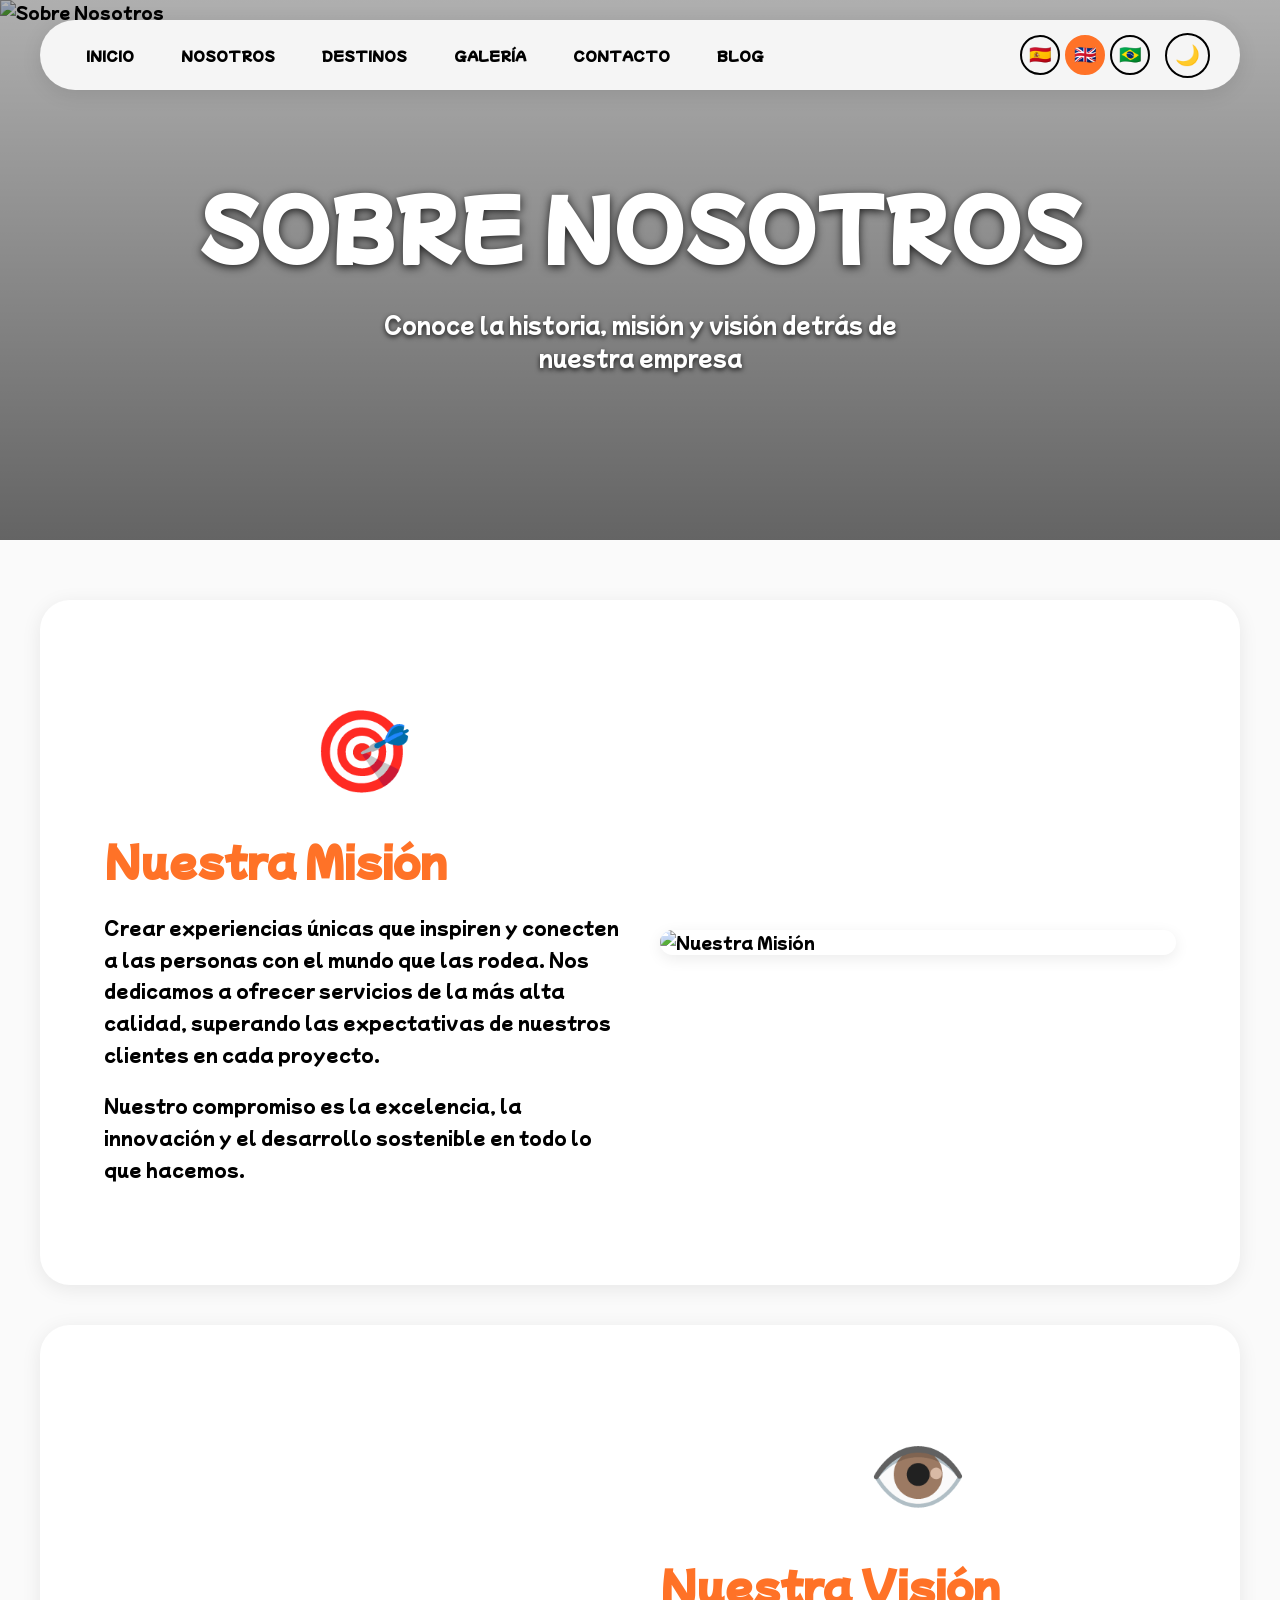
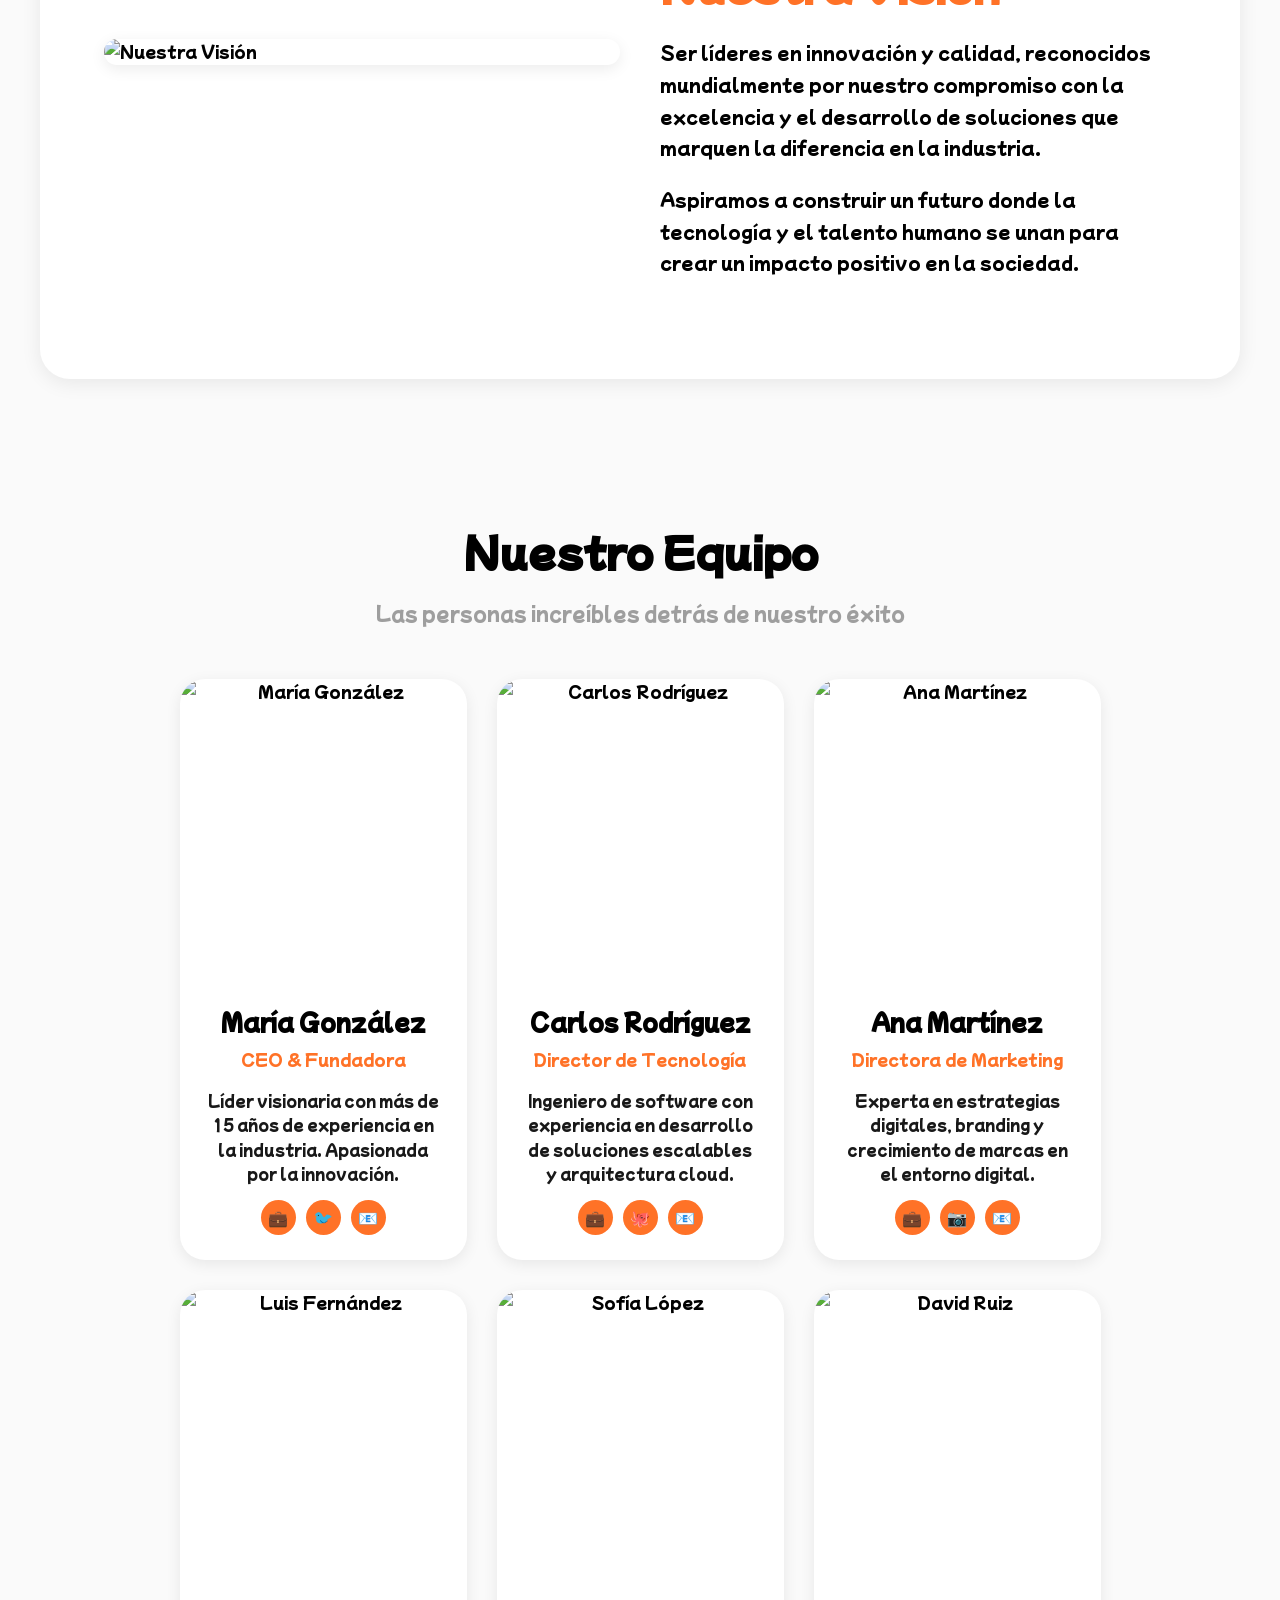
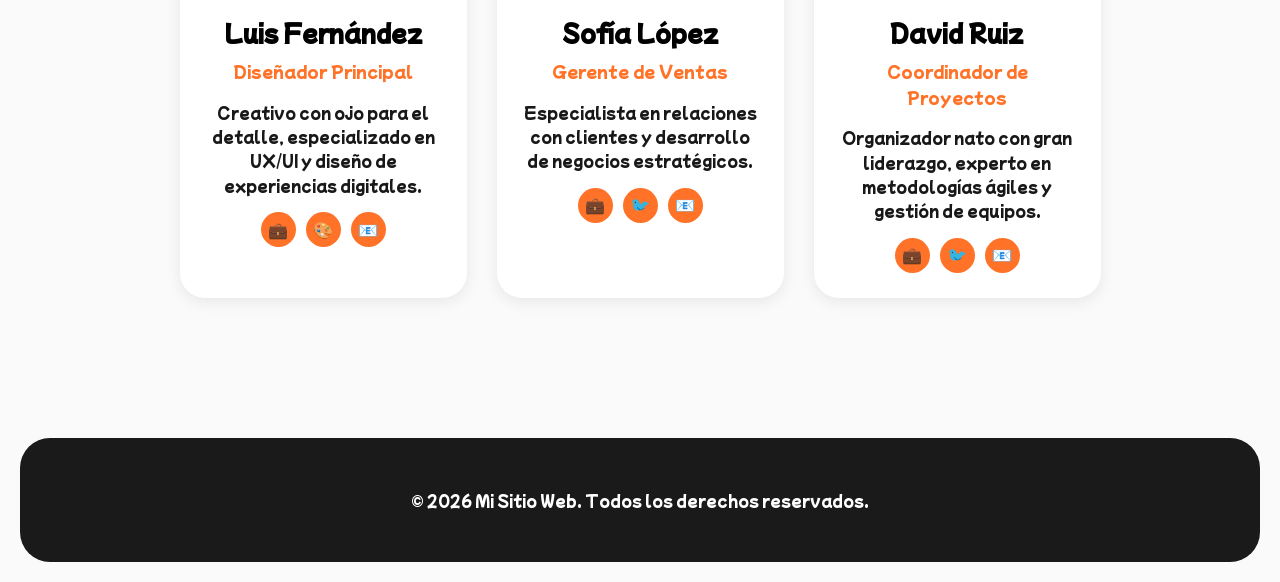
==== commit 4a031dc0: "Update about.html" ====
--- a/about.html
+++ b/about.html
@@ -1,569 +1,189 @@
 <!DOCTYPE html>
 <html lang="es">
 <head>
-    <!-- =============================================
-         META TAGS Y CONFIGURACIÓN BÁSICA
-         ============================================= -->
     <meta charset="UTF-8">
     <meta name="viewport" content="width=device-width, initial-scale=1.0">
     <meta name="description" content="Conoce más sobre nuestra empresa y equipo">
-    <title>Mi Sitio Web - About Us</title>
-    
-    <!-- Favicon -->
+    <title data-i18n="about.hero.title">Mi Sitio Web - About Us</title>
     <link rel="icon" type="image/x-icon" href="assets/favicon.ico">
-
-    <!-- =============================================
-         FUENTES DE GOOGLE FONTS
-         ============================================= -->
     <link rel="preconnect" href="https://fonts.googleapis.com">
     <link rel="preconnect" href="https://fonts.gstatic.com" crossorigin>
     <link href="https://fonts.googleapis.com/css2?family=Mochiy+Pop+One&display=swap" rel="stylesheet">
 
-    <!-- =============================================
-         ESTILOS CSS
-         ============================================= -->
     <style>
-        /* =============================================
-           VARIABLES CSS - TEMA DÍA (NO BLANCO PURO)
-           ============================================= */
+        /* === VARIABLES (mismas que el resto del sitio) === */
         :root {
-            --bg-color: #fafafa;                    /* Fondo principal - gris muy claro */
-            --text-color: #000000;                  /* Texto negro puro (legibilidad) */
-            --navbar-bg: #f5f5f5;                   /* Navbar - gris claro */
-            --navbar-text: #000000;                 /* Texto navbar negro puro */
-            --btn-bg: #ff7227;                      /* BOTONES - NARANJA */
-            --btn-text: #ffffff;                    /* Texto botones blanco puro */
-            --card-bg: #ffffff;                     /* Tarjetas - blanco */
-            --card-shadow: rgba(0,0,0,0.08);        /* Sombra suave */
-            --footer-bg: #1a1a1a;                   /* Footer - gris muy oscuro */
-            --footer-text: #ffffff;                 /* Footer texto blanco puro */
-            --accent-color: #ff7227;                /* Color de acento - NARANJA */
-        }
-
-        /* =============================================
-           VARIABLES CSS - TEMA NOCHE (NO NEGRO PURO)
-           ============================================= */
+            --bg-color: #fafafa; --text-color: #000000; --navbar-bg: #f5f5f5; --navbar-text: #000000;
+            --btn-bg: #ff7227; --btn-text: #ffffff; --card-bg: #ffffff; --card-shadow: rgba(0,0,0,0.08);
+            --footer-bg: #1a1a1a; --footer-text: #ffffff; --accent-color: #ff7227;
+        }
         body.dark-mode {
-            --bg-color: #121212;                    /* Fondo - gris muy oscuro (no negro) */
-            --text-color: #ffffff;                  /* Texto blanco puro (legibilidad) */
-            --navbar-bg: #1a1a1a;                   /* Navbar - gris oscuro */
-            --navbar-text: #ffffff;                 /* Texto navbar blanco puro */
-            --btn-bg: #ff7227;                      /* BOTONES - NARANJA (mismo color) */
-            --btn-text: #ffffff;                    /* Texto botones blanco puro */
-            --card-bg: #1e1e1e;                     /* Tarjetas - gris oscuro */
-            --card-shadow: rgba(0,0,0,0.3);         /* Sombra más fuerte */
-            --footer-bg: #0a0a0a;                   /* Footer - casi negro */
-            --footer-text: #ffffff;                 /* Footer texto blanco puro */
-            --accent-color: #ff7227;                /* Color de acento - NARANJA */
-        }
-
-        /* =============================================
-           RESET Y ESTILOS BASE
-           ============================================= */
-        * {
-            box-sizing: border-box;
-            margin: 0;
-            padding: 0;
-        }
-        
-        body {
-            font-family: 'Mochiy Pop One', sans-serif;
-            background-color: var(--bg-color);
-            color: var(--text-color);
-            overflow-x: hidden;
-            line-height: 1.6;
-            transition: background-color 0.3s ease, color 0.3s ease;
-        }
-
-        a {
-            text-decoration: none;
-            color: inherit;
-            transition: 0.3s;
-        }
-
-        img {
-            max-width: 100%;
-            display: block;
-        }
-
-        ul {
-            list-style: none;
-        }
-
-        /* =============================================
-           BARRA DE NAVEGACIÓN
-           ============================================= */
-        .navbar {
-            position: fixed;
-            top: 20px;
-            left: 50%;
-            transform: translateX(-50%);
-            width: calc(100% - 40px);
-            max-width: 1200px;
-            background: var(--navbar-bg);
-            z-index: 1000;
-            height: 70px;
-            display: flex;
-            align-items: center;
-            justify-content: space-between;
-            padding: 0 30px;
-            border-radius: 50px;
-            box-shadow: 0 4px 20px rgba(0,0,0,0.1);
-            transition: all 0.3s ease;
-        }
-
-        .navbar:hover {
-            box-shadow: 0 6px 30px rgba(0,0,0,0.15);
-            transform: translateX(-50%) translateY(-2px);
-        }
-
-        .nav-links {
-            display: flex;
-            gap: 15px;
-            flex-wrap: wrap;
-            justify-content: center;
-        }
-
-        .nav-links a {
-            color: var(--navbar-text);
-            font-weight: bold;
-            text-transform: uppercase;
-            font-size: 13px;
-            padding: 8px 16px;
-            border-radius: 25px;
-            transition: all 0.3s ease;
-        }
-
-        .nav-links a:hover {
-            background: var(--btn-bg);  /* Naranja al hover */
-            color: var(--btn-text);
-            transform: translateY(-2px);
-        }
-
-        /* =============================================
-           BOTÓN DE CAMBIO DE TEMA
-           ============================================= */
-        .theme-toggle {
-            background: transparent;
-            border: 2px solid var(--navbar-text);
-            color: var(--navbar-text);
-            width: 45px;
-            height: 45px;
-            border-radius: 50%;
-            cursor: pointer;
-            display: flex;
-            align-items: center;
-            justify-content: center;
-            font-size: 20px;
-            transition: all 0.3s ease;
-            margin-left: 15px;
-        }
-
-        .theme-toggle:hover {
-            background: var(--btn-bg);  /* Naranja al hover */
-            color: var(--btn-text);
-            transform: rotate(15deg) scale(1.1);
-            border-color: var(--btn-bg);
-        }
-
-        .theme-toggle .icon-sun { display: none; }
-        .theme-toggle .icon-moon { display: block; }
-        body.dark-mode .theme-toggle .icon-sun { display: block; }
-        body.dark-mode .theme-toggle .icon-moon { display: none; }
-
-        /* =============================================
-           HERO SECTION ESTÁTICA
-           ============================================= */
-        .hero-static {
-            position: relative;
-            height: 60vh;
-            min-height: 400px;
-            width: 100%;
-            overflow: hidden;
-            margin-top: 0;
-        }
-
-        .hero-static img {
-            width: 100%;
-            height: 100%;
-            object-fit: cover;
-            position: absolute;
-            z-index: 1;
-        }
-
-        .hero-static::after {
-            content: '';
-            position: absolute;
-            top: 0;
-            left: 0;
-            width: 100%;
-            height: 100%;
-            background: linear-gradient(180deg, rgba(0,0,0,0.3) 0%, rgba(0,0,0,0.6) 100%);
-            z-index: 2;
-        }
-
-        .hero-static-content {
-            position: relative;
-            z-index: 3;
-            height: 100%;
-            display: flex;
-            flex-direction: column;
-            justify-content: center;
-            align-items: center;
-            text-align: center;
-            color: #fff;
-            padding: 20px;
-        }
-
-        .hero-static-content h1 {
-            font-size: clamp(2.5rem, 6vw, 5rem);
-            text-transform: uppercase;
-            margin-bottom: 20px;
-            text-shadow: 0 2px 10px rgba(0,0,0,0.8);
-        }
-
-        .hero-static-content p {
-            font-size: clamp(1rem, 2vw, 1.3rem);
-            max-width: 600px;
-            text-shadow: 0 2px 5px rgba(0,0,0,0.8);
-        }
-
-        /* =============================================
-           SECCIONES DE MISIÓN Y VISIÓN
-           ============================================= */
-        .mission-section,
-        .vision-section {
-            padding: 80px 5%;
-            max-width: 1200px;
-            margin: 0 auto;
-            background: var(--card-bg);
-            border-radius: 30px;
-            box-shadow: 0 4px 20px var(--card-shadow);
-            transition: background-color 0.3s ease;
-        }
-
+            --bg-color: #121212; --text-color: #ffffff; --navbar-bg: #1a1a1a; --navbar-text: #ffffff;
+            --card-bg: #1e1e1e; --card-shadow: rgba(0,0,0,0.3); --footer-bg: #0a0a0a;
+        }
+
+        * { box-sizing: border-box; margin: 0; padding: 0; }
+        body { font-family: 'Mochiy Pop One', sans-serif; background-color: var(--bg-color); color: var(--text-color); overflow-x: hidden; line-height: 1.6; transition: background-color 0.3s, color 0.3s; min-height: 100vh; display: flex; flex-direction: column; }
+        a { text-decoration: none; color: inherit; transition: 0.3s; }
+        img { max-width: 100%; display: block; }
+        ul { list-style: none; }
+
+        /* === NAVBAR === */
+        .navbar { position: fixed; top: 20px; left: 50%; transform: translateX(-50%); width: calc(100% - 40px); max-width: 1200px; background: var(--navbar-bg); z-index: 1000; height: 70px; display: flex; align-items: center; justify-content: space-between; padding: 0 30px; border-radius: 50px; box-shadow: 0 4px 20px rgba(0,0,0,0.1); transition: all 0.3s; }
+        .navbar:hover { box-shadow: 0 6px 30px rgba(0,0,0,0.15); transform: translateX(-50%) translateY(-2px); }
+        .nav-links { display: flex; gap: 15px; flex-wrap: wrap; justify-content: center; }
+        .nav-links a { color: var(--navbar-text); font-weight: bold; text-transform: uppercase; font-size: 13px; padding: 8px 16px; border-radius: 25px; transition: all 0.3s; }
+        .nav-links a:hover { background: var(--btn-bg); color: var(--btn-text); transform: translateY(-2px); }
+
+        /* === BOTÓN TEMA === */
+        .theme-toggle { background: transparent; border: 2px solid var(--navbar-text); color: var(--navbar-text); width: 45px; height: 45px; border-radius: 50%; cursor: pointer; display: flex; align-items: center; justify-content: center; font-size: 20px; margin-left: 15px; transition: 0.3s; }
+        .theme-toggle:hover { background: var(--btn-bg); color: var(--btn-text); transform: rotate(15deg) scale(1.1); border-color: var(--btn-bg); }
+        .theme-toggle .icon-sun { display: none; } .theme-toggle .icon-moon { display: block; }
+        body.dark-mode .theme-toggle .icon-sun { display: block; } body.dark-mode .theme-toggle .icon-moon { display: none; }
+
+        /* === SELECTOR DE IDIOMA === */
+        .lang-selector { display: flex; gap: 5px; margin-left: 15px; }
+        .lang-btn { background: transparent; border: 2px solid var(--navbar-text); color: var(--navbar-text); width: 40px; height: 40px; border-radius: 50%; cursor: pointer; font-size: 18px; display: flex; align-items: center; justify-content: center; transition: all 0.3s; padding: 0; }
+        .lang-btn:hover { transform: scale(1.1); }
+        .lang-btn.active { background: var(--btn-bg); color: var(--btn-text); border-color: var(--btn-bg); }
+
+        /* === HERO ESTÁTICO === */
+        .hero-static { position: relative; height: 60vh; min-height: 400px; width: 100%; overflow: hidden; margin-top: 0; }
+        .hero-static img { width: 100%; height: 100%; object-fit: cover; position: absolute; z-index: 1; }
+        .hero-static::after { content: ''; position: absolute; top: 0; left: 0; width: 100%; height: 100%; background: linear-gradient(180deg, rgba(0,0,0,0.3) 0%, rgba(0,0,0,0.6) 100%); z-index: 2; }
+        .hero-static-content { position: relative; z-index: 3; height: 100%; display: flex; flex-direction: column; justify-content: center; align-items: center; text-align: center; color: #fff; padding: 20px; }
+        .hero-static-content h1 { font-size: clamp(2.5rem, 6vw, 5rem); text-transform: uppercase; margin-bottom: 20px; text-shadow: 0 2px 10px rgba(0,0,0,0.8); }
+        .hero-static-content p { font-size: clamp(1rem, 2vw, 1.3rem); max-width: 600px; text-shadow: 0 2px 5px rgba(0,0,0,0.8); }
+
+        /* === MISIÓN Y VISIÓN === */
+        .mission-section, .vision-section { padding: 80px 5%; max-width: 1200px; margin: 0 auto; background: var(--card-bg); border-radius: 30px; box-shadow: 0 4px 20px var(--card-shadow); transition: background-color 0.3s; }
         .mission-section { margin-top: 60px; }
         .vision-section { margin-top: 40px; }
-        
-        .mv-grid {
-            display: grid;
-            grid-template-columns: 1fr 1fr;
-            gap: 40px;
-            align-items: center;
-        }
-
-        .mv-content h2 {
-            font-size: 2.5rem;
-            margin-bottom: 20px;
-            color: var(--accent-color);  /* NARANJA */
-        }
-
-        .mv-content p {
-            font-size: 1.1rem;
-            line-height: 1.8;
-            margin-bottom: 20px;
-        }
-
-        .mv-icon {
-            font-size: 80px;
-            text-align: center;
-            margin-bottom: 20px;
-        }
-
-        .mv-image img {
-            width: 100%;
-            border-radius: 20px;
-            box-shadow: 0 4px 15px var(--card-shadow);
-        }
-
-        /* =============================================
-           SECCIÓN DEL EQUIPO
-           ============================================= */
-        .team-section {
-            padding: 80px 5%;
-            max-width: 1200px;
-            margin: 60px auto;
-            text-align: center;
-        }
-
-        .team-section h2 {
-            font-size: 2.5rem;
-            margin-bottom: 15px;
-        }
-
-        .team-section .subtitle {
-            font-size: 1.2rem;
-            color: #888;
-            margin-bottom: 50px;
-            opacity: 0.8;
-        }
-
-        body.dark-mode .team-section .subtitle {
-            color: #aaa;
-        }
-        
-        .team-grid {
-            display: grid;
-            grid-template-columns: repeat(auto-fit, minmax(280px, 1fr));
-            gap: 30px;
-        }
-        
-        .team-card {
-            background: var(--card-bg);
-            border-radius: 25px;
-            overflow: hidden;
-            box-shadow: 0 4px 15px var(--card-shadow);
-            transition: transform 0.3s ease, box-shadow 0.3s ease;
-            text-align: center;
-        }
-
-        .team-card:hover {
-            transform: translateY(-10px);
-            box-shadow: 0 10px 35px var(--card-shadow);
-        }
-
-        .team-card-img {
-            width: 100%;
-            height: 300px;
-            overflow: hidden;
-        }
-
-        .team-card-img img {
-            width: 100%;
-            height: 100%;
-            object-fit: cover;
-            transition: transform 0.3s ease;
-        }
-
-        .team-card:hover .team-card-img img {
-            transform: scale(1.05);
-        }
-
-        .team-card-info {
-            padding: 25px;
-        }
-
-        .team-card-info h3 {
-            font-size: 1.4rem;
-            margin-bottom: 8px;
-        }
-
-        .team-card-info .role {
-            font-size: 1rem;
-            color: var(--accent-color);  /* NARANJA */
-            margin-bottom: 15px;
-            display: block;
-        }
-
-        .team-card-info p {
-            font-size: 0.95rem;
-            line-height: 1.6;
-            opacity: 0.9;
-        }
-
-        .team-social {
-            display: flex;
-            justify-content: center;
-            gap: 10px;
-            margin-top: 15px;
-        }
-
-        .team-social a {
-            width: 35px;
-            height: 35px;
-            border-radius: 50%;
-            background: var(--btn-bg);  /* NARANJA */
-            color: var(--btn-text);
-            display: flex;
-            align-items: center;
-            justify-content: center;
-            font-size: 16px;
-            transition: transform 0.3s ease, opacity 0.3s ease;
-        }
-
-        .team-social a:hover {
-            transform: scale(1.15);
-            opacity: 0.8;
-        }
-
-        /* =============================================
-           FOOTER
-           ============================================= */
-        footer {
-            background: var(--footer-bg);
-            color: var(--footer-text);
-            text-align: center;
-            padding: 50px 20px;
-            margin: 80px 20px 20px;
-            border-radius: 30px;
-            font-size: 0.95rem;
-            transition: all 0.3s ease;
-            box-shadow: 0 4px 20px rgba(0,0,0,0.1);
-        }
-
-        footer:hover {
-            box-shadow: 0 6px 30px rgba(0,0,0,0.2);
-            transform: translateY(-3px);
-        }
-
-        footer a { color: var(--footer-text); text-decoration: underline; }
-        footer a:hover { opacity: 0.8; }
-
-        /* =============================================
-           RESPONSIVE (MÓVIL)
-           ============================================= */
+        .mv-grid { display: grid; grid-template-columns: 1fr 1fr; gap: 40px; align-items: center; }
+        .mv-content h2 { font-size: 2.5rem; margin-bottom: 20px; color: var(--accent-color); }
+        .mv-content p { font-size: 1.1rem; line-height: 1.8; margin-bottom: 20px; }
+        .mv-icon { font-size: 80px; text-align: center; margin-bottom: 20px; }
+        .mv-image img { width: 100%; border-radius: 20px; box-shadow: 0 4px 15px var(--card-shadow); }
+
+        /* === EQUIPO === */
+        .team-section { padding: 80px 5%; max-width: 1200px; margin: 60px auto; text-align: center; }
+        .team-section h2 { font-size: 2.5rem; margin-bottom: 15px; }
+        .team-section .subtitle { font-size: 1.2rem; color: #888; margin-bottom: 50px; opacity: 0.8; }
+        body.dark-mode .team-section .subtitle { color: #aaa; }
+        .team-grid { display: grid; grid-template-columns: repeat(auto-fit, minmax(280px, 1fr)); gap: 30px; }
+        .team-card { background: var(--card-bg); border-radius: 25px; overflow: hidden; box-shadow: 0 4px 15px var(--card-shadow); transition: transform 0.3s, box-shadow 0.3s; text-align: center; }
+        .team-card:hover { transform: translateY(-10px); box-shadow: 0 10px 35px var(--card-shadow); }
+        .team-card-img { width: 100%; height: 300px; overflow: hidden; }
+        .team-card-img img { width: 100%; height: 100%; object-fit: cover; transition: transform 0.3s; }
+        .team-card:hover .team-card-img img { transform: scale(1.05); }
+        .team-card-info { padding: 25px; }
+        .team-card-info h3 { font-size: 1.4rem; margin-bottom: 8px; }
+        .team-card-info .role { font-size: 1rem; color: var(--accent-color); margin-bottom: 15px; display: block; }
+        .team-card-info p { font-size: 0.95rem; line-height: 1.6; opacity: 0.9; }
+        .team-social { display: flex; justify-content: center; gap: 10px; margin-top: 15px; }
+        .team-social a { width: 35px; height: 35px; border-radius: 50%; background: var(--btn-bg); color: var(--btn-text); display: flex; align-items: center; justify-content: center; font-size: 16px; transition: transform 0.3s, opacity 0.3s; }
+        .team-social a:hover { transform: scale(1.15); opacity: 0.8; }
+
+        /* === FOOTER === */
+        footer { background: var(--footer-bg); color: var(--footer-text); text-align: center; padding: 50px 20px; margin: auto 20px 20px; border-radius: 30px; font-size: 0.95rem; margin-top: auto; }
+
+        /* === RESPONSIVE === */
         @media (max-width: 768px) {
-            .navbar {
-                top: 10px;
-                width: calc(100% - 20px);
-                flex-direction: column;
-                height: auto;
-                padding: 15px;
-                border-radius: 30px;
-            }
-
-            .nav-links {
-                margin: 15px 0;
-                gap: 10px;
-            }
-
-            .nav-links a {
-                padding: 6px 12px;
-                font-size: 11px;
-            }
-
-            .theme-toggle {
-                margin: 10px auto 0;
-            }
-
-            .hero-static {
-                height: 50vh;
-                min-height: 300px;
-            }
-
-            .hero-static-content h1 {
-                font-size: 2rem;
-            }
-
-            .mv-grid {
-                grid-template-columns: 1fr;
-            }
-
-            .mission-section,
-            .vision-section {
-                margin-top: 30px;
-                padding: 40px 20px;
-            }
-
-            .team-section {
-                padding: 40px 20px;
-            }
-
-            footer {
-                margin: 40px 10px 10px;
-                border-radius: 20px;
-            }
+            .navbar { top: 10px; width: calc(100% - 20px); flex-direction: column; height: auto; padding: 15px; border-radius: 30px; }
+            .nav-links { margin: 15px 0; gap: 10px; } .nav-links a { padding: 6px 12px; font-size: 11px; }
+            .theme-toggle, .lang-selector { margin: 10px auto 0; }
+            .lang-selector { margin-top: 10px; }
+            .hero-static { height: 50vh; min-height: 300px; } .hero-static-content h1 { font-size: 2rem; }
+            .mv-grid { grid-template-columns: 1fr; }
+            .mission-section, .vision-section { margin-top: 30px; padding: 40px 20px; }
+            .team-section { padding: 40px 20px; }
+            footer { margin: 40px 10px 10px; border-radius: 20px; }
         }
     </style>
 </head>
 <body>
 
-    <!-- =============================================
-         BARRA DE NAVEGACIÓN
-         ============================================= -->
+    <!-- NAVBAR -->
     <nav class="navbar">
         <ul class="nav-links">
-            <li><a href="index.html">Inicio</a></li>
-            <li><a href="index.html#about">Nosotros</a></li>
-            <li><a href="index.html#servicios">Servicios</a></li>
-            <li><a href="index.html#galeria">Galería</a></li>
-            <li><a href="index.html#contacto">Contacto</a></li>
-            <li><a href="index.html#blog">Blog</a></li>
+            <li><a href="/index" data-i18n="nav.home">Inicio</a></li>
+            <li><a href="/about" data-i18n="nav.about">Nosotros</a></li>
+            <li><a href="/destinations" data-i18n="nav.destinations">Destinos</a></li>
+            <li><a href="/gallery" data-i18n="nav.gallery">Galería</a></li>
+            <li><a href="/contact" data-i18n="nav.contact">Contacto</a></li>
+            <li><a href="/blog" data-i18n="nav.blog">Blog</a></li>
         </ul>
         
-        <!-- Botón para cambiar tema día/noche -->
-        <button class="theme-toggle" id="themeToggle" aria-label="Cambiar tema">
-            <span class="icon-sun">☀️</span>
-            <span class="icon-moon">🌙</span>
-        </button>
+        <div style="display: flex; align-items: center;">
+            <!-- SELECTOR DE IDIOMA -->
+            <div class="lang-selector">
+                <button class="lang-btn active" data-lang="es" aria-label="Español">🇪🇸</button>
+                <button class="lang-btn" data-lang="en" aria-label="English">🇬🇧</button>
+                <button class="lang-btn" data-lang="pt" aria-label="Português">🇧🇷</button>
+            </div>
+            
+            <!-- BOTÓN TEMA -->
+            <button class="theme-toggle" id="themeToggle" aria-label="Cambiar tema">
+                <span class="icon-sun">☀️</span>
+                <span class="icon-moon">🌙</span>
+            </button>
+        </div>
     </nav>
 
-    <!-- =============================================
-         HERO SECTION ESTÁTICA
-         ============================================= -->
+    <!-- HERO -->
     <section class="hero-static">
-        <img src="assets/about-hero.jpg" alt="Sobre Nosotros">
+        <img src="Images/about-hero.jpg" alt="Sobre Nosotros">
         <div class="hero-static-content">
-            <h1>Sobre Nosotros</h1>
-            <p>Conoce la historia, misión y visión detrás de nuestra empresa</p>
+            <h1 data-i18n="about.hero.title">Sobre Nosotros</h1>
+            <p data-i18n="about.hero.subtitle">Conoce la historia, misión y visión detrás de nuestra empresa</p>
         </div>
     </section>
 
-    <!-- =============================================
-         SECCIÓN DE MISIÓN
-         ============================================= -->
+    <!-- MISIÓN -->
     <section class="mission-section">
         <div class="mv-grid">
             <div class="mv-content">
                 <div class="mv-icon">🎯</div>
-                <h2>Nuestra Misión</h2>
-                <p>
-                    Crear experiencias únicas que inspiren y conecten a las personas con el mundo 
-                    que las rodea. Nos dedicamos a ofrecer servicios de la más alta calidad, 
-                    superando las expectativas de nuestros clientes en cada proyecto.
-                </p>
-                <p>
-                    Nuestro compromiso es la excelencia, la innovación y el desarrollo sostenible 
-                    en todo lo que hacemos.
-                </p>
+                <h2 data-i18n="about.mission.title">Nuestra Misión</h2>
+                <p data-i18n="about.mission.text1">Crear experiencias únicas que inspiren y conecten a las personas con el mundo que las rodea. Nos dedicamos a ofrecer servicios de la más alta calidad, superando las expectativas de nuestros clientes en cada proyecto.</p>
+                <p data-i18n="about.mission.text2">Nuestro compromiso es la excelencia, la innovación y el desarrollo sostenible en todo lo que hacemos.</p>
             </div>
             <div class="mv-image">
-                <img src="assets/mission.jpg" alt="Nuestra Misión">
+                <img src="Images/mission.jpg" alt="Nuestra Misión">
             </div>
         </div>
     </section>
 
-    <!-- =============================================
-         SECCIÓN DE VISIÓN
-         ============================================= -->
+    <!-- VISIÓN -->
     <section class="vision-section">
         <div class="mv-grid">
             <div class="mv-image">
-                <img src="assets/vision.jpg" alt="Nuestra Visión">
+                <img src="Images/vision.jpg" alt="Nuestra Visión">
             </div>
             <div class="mv-content">
                 <div class="mv-icon">👁️</div>
-                <h2>Nuestra Visión</h2>
-                <p>
-                    Ser líderes en innovación y calidad, reconocidos mundialmente por nuestro 
-                    compromiso con la excelencia y el desarrollo de soluciones que marquen 
-                    la diferencia en la industria.
-                </p>
-                <p>
-                    Aspiramos a construir un futuro donde la tecnología y el talento humano 
-                    se unan para crear un impacto positivo en la sociedad.
-                </p>
+                <h2 data-i18n="about.vision.title">Nuestra Visión</h2>
+                <p data-i18n="about.vision.text1">Ser líderes en innovación y calidad, reconocidos mundialmente por nuestro compromiso con la excelencia y el desarrollo de soluciones que marquen la diferencia en la industria.</p>
+                <p data-i18n="about.vision.text2">Aspiramos a construir un futuro donde la tecnología y el talento humano se unan para crear un impacto positivo en la sociedad.</p>
             </div>
         </div>
     </section>
 
-    <!-- =============================================
-         SECCIÓN DEL EQUIPO
-         ============================================= -->
+    <!-- EQUIPO -->
     <section class="team-section">
-        <h2>Nuestro Equipo</h2>
-        <p class="subtitle">Las personas increíbles detrás de nuestro éxito</p>
+        <h2 data-i18n="about.team.title">Nuestro Equipo</h2>
+        <p class="subtitle" data-i18n="about.team.subtitle">Las personas increíbles detrás de nuestro éxito</p>
         
         <div class="team-grid">
             <!-- Miembro 1 -->
             <div class="team-card">
                 <div class="team-card-img">
-                    <img src="assets/team1.jpg" alt="María González">
-                </div>
-                <div class="team-card-info">
-                    <h3>María González</h3>
-                    <span class="role">CEO & Fundadora</span>
-                    <p>Líder visionaria con más de 15 años de experiencia en la industria.</p>
+                    <img src="Images/team/team1.jpg" alt="María González">
+                </div>
+                <div class="team-card-info">
+                    <h3 data-i18n="about.team.member1.name">María González</h3>
+                    <span class="role" data-i18n="about.team.member1.role">CEO & Fundadora</span>
+                    <p data-i18n="about.team.member1.bio">Líder visionaria con más de 15 años de experiencia en la industria. Apasionada por la innovación.</p>
                     <div class="team-social">
                         <a href="#" aria-label="LinkedIn">💼</a>
                         <a href="#" aria-label="Twitter">🐦</a>
@@ -575,12 +195,12 @@
             <!-- Miembro 2 -->
             <div class="team-card">
                 <div class="team-card-img">
-                    <img src="assets/team2.jpg" alt="Carlos Rodríguez">
-                </div>
-                <div class="team-card-info">
-                    <h3>Carlos Rodríguez</h3>
-                    <span class="role">Director de Tecnología</span>
-                    <p>Ingeniero de software con experiencia en soluciones escalables.</p>
+                    <img src="Images/team/team2.jpg" alt="Carlos Rodríguez">
+                </div>
+                <div class="team-card-info">
+                    <h3 data-i18n="about.team.member2.name">Carlos Rodríguez</h3>
+                    <span class="role" data-i18n="about.team.member2.role">Director de Tecnología</span>
+                    <p data-i18n="about.team.member2.bio">Ingeniero de software con experiencia en desarrollo de soluciones escalables y arquitectura cloud.</p>
                     <div class="team-social">
                         <a href="#" aria-label="LinkedIn">💼</a>
                         <a href="#" aria-label="GitHub">🐙</a>
@@ -592,12 +212,12 @@
             <!-- Miembro 3 -->
             <div class="team-card">
                 <div class="team-card-img">
-                    <img src="assets/team3.jpg" alt="Ana Martínez">
-                </div>
-                <div class="team-card-info">
-                    <h3>Ana Martínez</h3>
-                    <span class="role">Directora de Marketing</span>
-                    <p>Experta en estrategias digitales, branding y crecimiento de marcas.</p>
+                    <img src="Images/team/team3.jpg" alt="Ana Martínez">
+                </div>
+                <div class="team-card-info">
+                    <h3 data-i18n="about.team.member3.name">Ana Martínez</h3>
+                    <span class="role" data-i18n="about.team.member3.role">Directora de Marketing</span>
+                    <p data-i18n="about.team.member3.bio">Experta en estrategias digitales, branding y crecimiento de marcas en el entorno digital.</p>
                     <div class="team-social">
                         <a href="#" aria-label="LinkedIn">💼</a>
                         <a href="#" aria-label="Instagram">📷</a>
@@ -609,12 +229,12 @@
             <!-- Miembro 4 -->
             <div class="team-card">
                 <div class="team-card-img">
-                    <img src="assets/team4.jpg" alt="Luis Fernández">
-                </div>
-                <div class="team-card-info">
-                    <h3>Luis Fernández</h3>
-                    <span class="role">Diseñador Principal</span>
-                    <p>Creativo con ojo para el detalle, especializado en UX/UI.</p>
+                    <img src="Images/team/team4.jpg" alt="Luis Fernández">
+                </div>
+                <div class="team-card-info">
+                    <h3 data-i18n="about.team.member4.name">Luis Fernández</h3>
+                    <span class="role" data-i18n="about.team.member4.role">Diseñador Principal</span>
+                    <p data-i18n="about.team.member4.bio">Creativo con ojo para el detalle, especializado en UX/UI y diseño de experiencias digitales.</p>
                     <div class="team-social">
                         <a href="#" aria-label="LinkedIn">💼</a>
                         <a href="#" aria-label="Behance">🎨</a>
@@ -626,12 +246,12 @@
             <!-- Miembro 5 -->
             <div class="team-card">
                 <div class="team-card-img">
-                    <img src="assets/team5.jpg" alt="Sofía López">
-                </div>
-                <div class="team-card-info">
-                    <h3>Sofía López</h3>
-                    <span class="role">Gerente de Ventas</span>
-                    <p>Especialista en relaciones con clientes y desarrollo de negocios.</p>
+                    <img src="Images/team/team5.jpg" alt="Sofía López">
+                </div>
+                <div class="team-card-info">
+                    <h3 data-i18n="about.team.member5.name">Sofía López</h3>
+                    <span class="role" data-i18n="about.team.member5.role">Gerente de Ventas</span>
+                    <p data-i18n="about.team.member5.bio">Especialista en relaciones con clientes y desarrollo de negocios estratégicos.</p>
                     <div class="team-social">
                         <a href="#" aria-label="LinkedIn">💼</a>
                         <a href="#" aria-label="Twitter">🐦</a>
@@ -643,12 +263,12 @@
             <!-- Miembro 6 -->
             <div class="team-card">
                 <div class="team-card-img">
-                    <img src="assets/team6.jpg" alt="David Ruiz">
-                </div>
-                <div class="team-card-info">
-                    <h3>David Ruiz</h3>
-                    <span class="role">Coordinador de Proyectos</span>
-                    <p>Organizador nato, experto en metodologías ágiles y gestión de equipos.</p>
+                    <img src="Images/team/team6.jpg" alt="David Ruiz">
+                </div>
+                <div class="team-card-info">
+                    <h3 data-i18n="about.team.member6.name">David Ruiz</h3>
+                    <span class="role" data-i18n="about.team.member6.role">Coordinador de Proyectos</span>
+                    <p data-i18n="about.team.member6.bio">Organizador nato con gran liderazgo, experto en metodologías ágiles y gestión de equipos.</p>
                     <div class="team-social">
                         <a href="#" aria-label="LinkedIn">💼</a>
                         <a href="#" aria-label="Twitter">🐦</a>
@@ -659,39 +279,132 @@
         </div>
     </section>
 
-    <!-- =============================================
-         FOOTER
-         ============================================= -->
+    <!-- FOOTER -->
     <footer>
-        <p>&copy; 2026 Mi Sitio Web. Todos los derechos reservados.</p>
+        <p>&copy; 2026 Mi Sitio Web. <span data-i18n="footer.rights">Todos los derechos reservados.</span></p>
     </footer>
 
-    <!-- =============================================
-         JAVASCRIPT
-         ============================================= -->
+    <!-- JAVASCRIPT -->
     <script>
         /* =============================================
-           CAMBIO DE TEMA DÍA/NOCHE
+           SISTEMA DE TRADUCCIÓN MULTI-IDIOMA
+           ============================================= */
+        
+        let currentLang = 'es';
+        let translations = {};
+
+        async function loadTranslations(lang) {
+            try {
+                const response = await fetch(`translations/${lang}.json`);
+                if (!response.ok) throw new Error(`No se pudo cargar ${lang}.json`);
+                return await response.json();
+            } catch (error) {
+                console.error('Error cargando traducciones:', error);
+                return null;
+            }
+        }
+
+        function getTranslation(key) {
+            const keys = key.split('.');
+            let value = translations;
+            
+            for (const k of keys) {
+                if (value && typeof value === 'object' && k in value) {
+                    value = value[k];
+                } else {
+                    return key;
+                }
+            }
+            
+            return value;
+        }
+
+        function applyTranslations() {
+            document.querySelectorAll('[data-i18n]').forEach(element => {
+                const key = element.getAttribute('data-i18n');
+                const translation = getTranslation(key);
+                
+                if (translation && translation !== key) {
+                    element.textContent = translation;
+                }
+            });
+            
+            document.documentElement.lang = currentLang;
+            document.title = getTranslation('about.hero.title') + ' - Mi Sitio Web';
+        }
+
+        async function changeLanguage(lang) {
+            if (lang === currentLang) return;
+            
+            const newTranslations = await loadTranslations(lang);
+            
+            if (newTranslations) {
+                translations = newTranslations;
+                currentLang = lang;
+                applyTranslations();
+                
+                localStorage.setItem('lang', lang);
+                
+                document.querySelectorAll('.lang-btn').forEach(btn => {
+                    btn.classList.toggle('active', btn.dataset.lang === lang);
+                });
+                
+                console.log(`Idioma cambiado a: ${lang}`);
+            }
+        }
+
+        function detectPreferredLanguage() {
+            const savedLang = localStorage.getItem('lang');
+            if (savedLang && ['es', 'en', 'pt'].includes(savedLang)) {
+                return savedLang;
+            }
+            
+            const browserLang = navigator.language || navigator.userLanguage;
+            if (browserLang) {
+                if (browserLang.startsWith('en')) return 'en';
+                if (browserLang.startsWith('pt')) return 'pt';
+            }
+            
+            return 'es';
+        }
+
+        /* =============================================
+           TEMA DÍA/NOCHE
            ============================================= */
         const themeToggle = document.getElementById('themeToggle');
         const body = document.body;
         
-        // Verificar preferencia guardada en localStorage
         const savedTheme = localStorage.getItem('theme');
-        if (savedTheme === 'dark') {
-            body.classList.add('dark-mode');
-        }
+        if (savedTheme === 'dark') body.classList.add('dark-mode');
         
-        // Event listener para el botón
         themeToggle.addEventListener('click', function() {
             body.classList.toggle('dark-mode');
-            
-            // Guardar preferencia
-            if (body.classList.contains('dark-mode')) {
-                localStorage.setItem('theme', 'dark');
-            } else {
-                localStorage.setItem('theme', 'light');
-            }
+            localStorage.setItem('theme', body.classList.contains('dark-mode') ? 'dark' : 'light');
+        });
+
+        /* =============================================
+           SELECTOR DE IDIOMA
+           ============================================= */
+        document.querySelectorAll('.lang-btn').forEach(btn => {
+            btn.addEventListener('click', () => {
+                changeLanguage(btn.dataset.lang);
+            });
+        });
+
+        /* =============================================
+           INICIALIZACIÓN
+           ============================================= */
+        document.addEventListener('DOMContentLoaded', async () => {
+            const preferredLang = detectPreferredLanguage();
+            
+            translations = await loadTranslations(preferredLang) || await loadTranslations('es');
+            currentLang = preferredLang;
+            
+            applyTranslations();
+            
+            document.querySelectorAll('.lang-btn').forEach(btn => {
+                btn.classList.toggle('active', btn.dataset.lang === currentLang);
+            });
         });
     </script>
 </body>
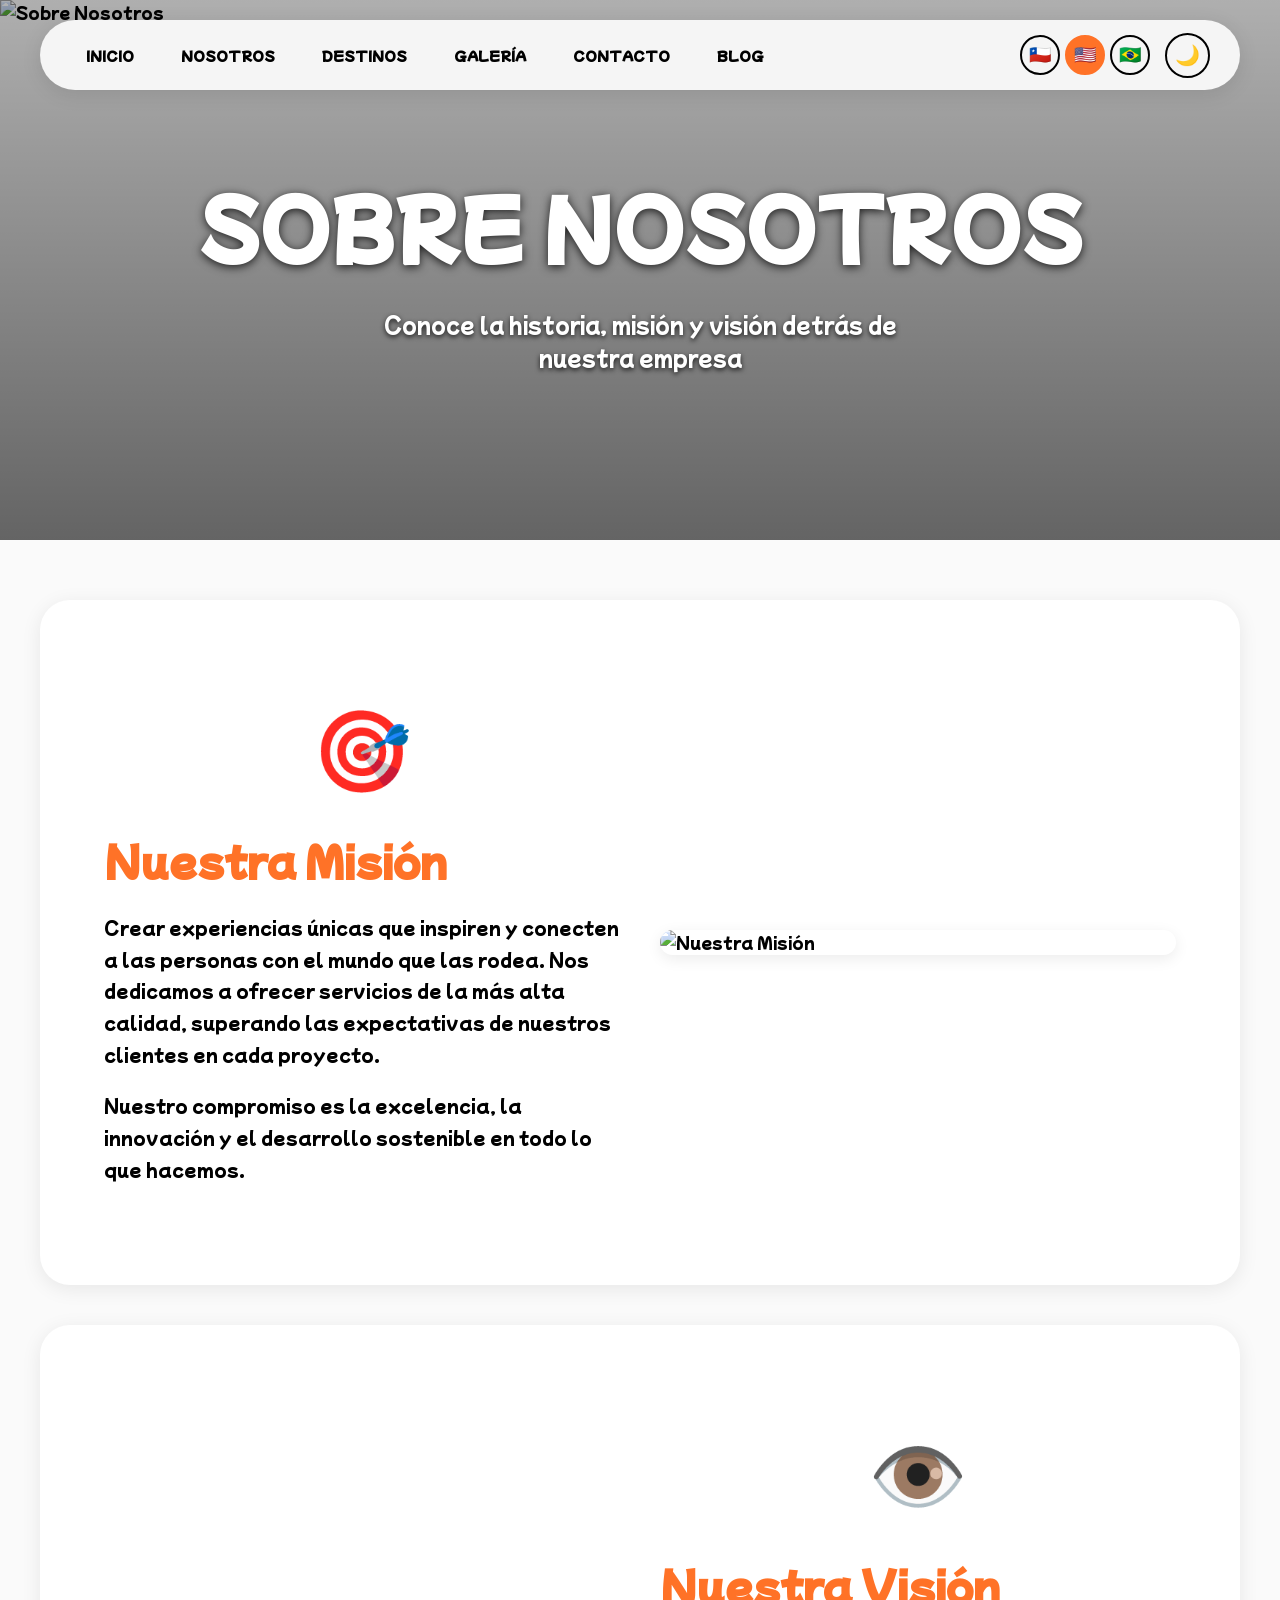
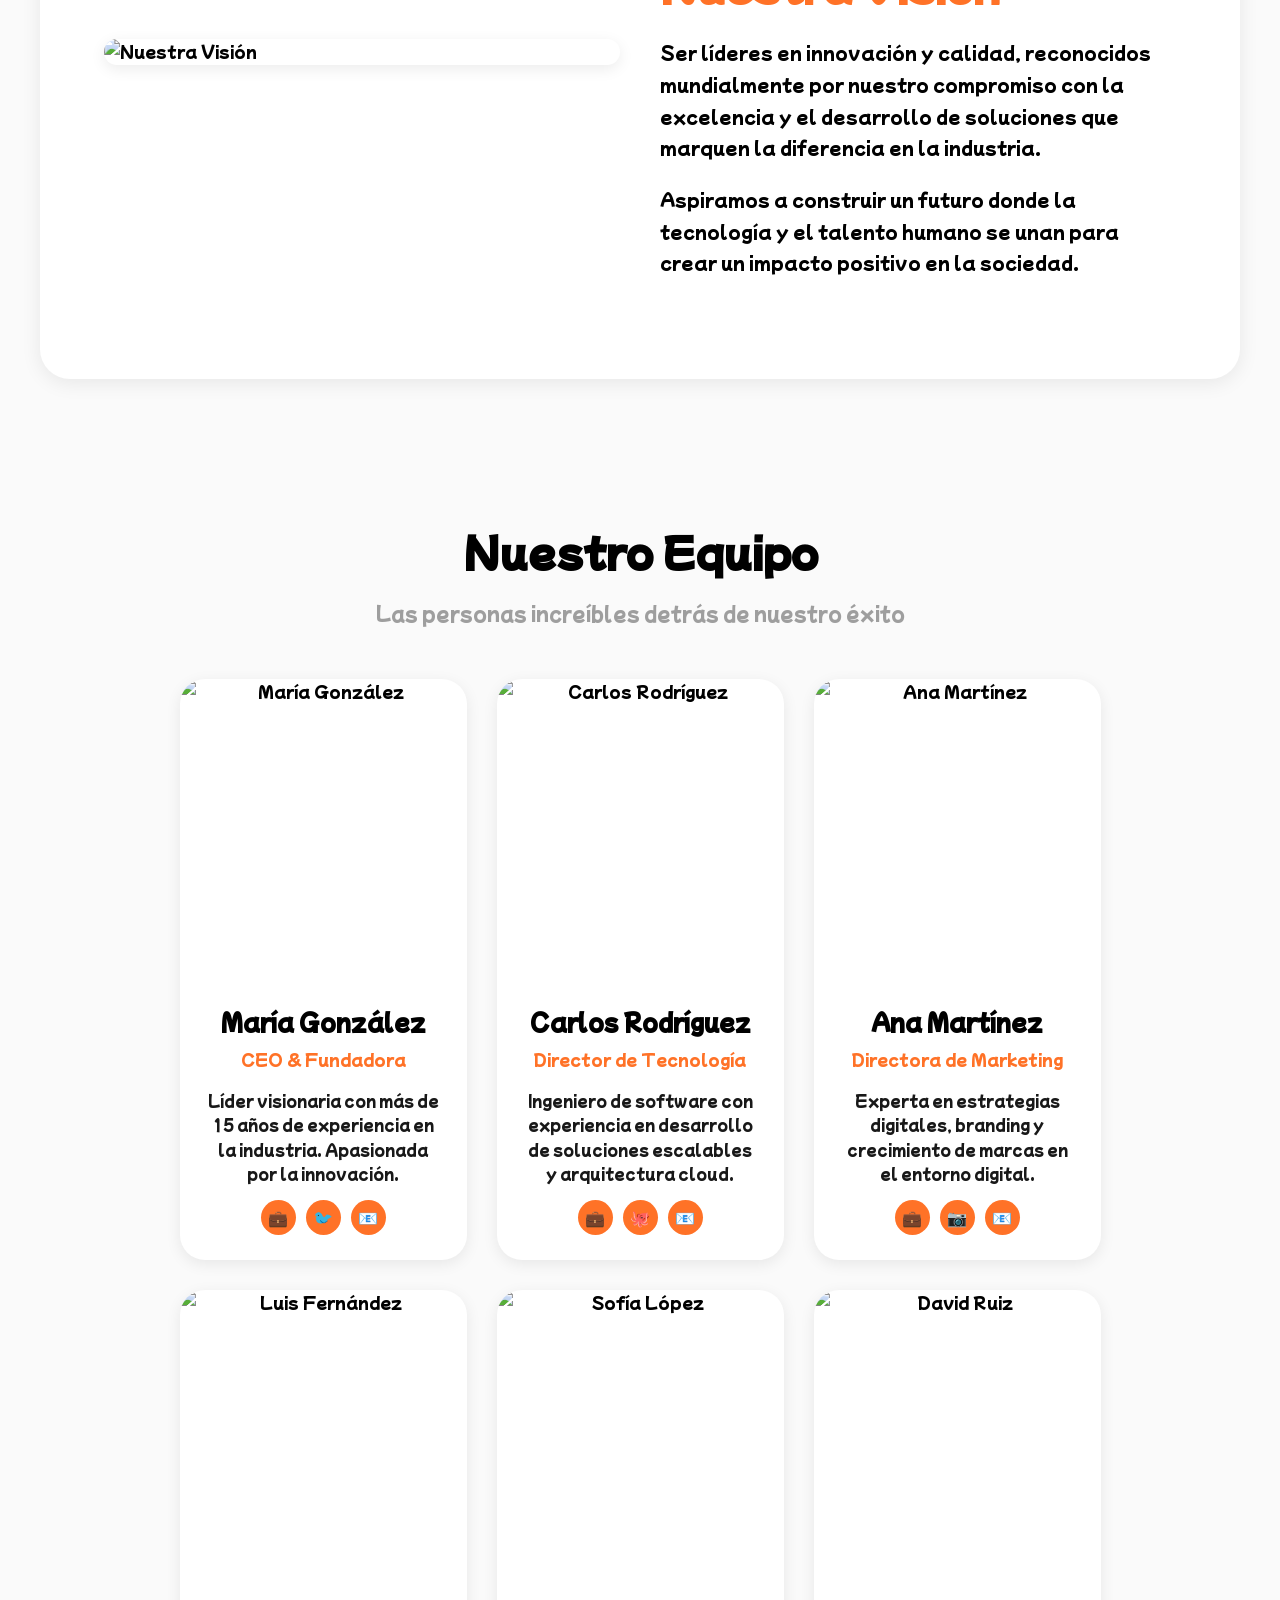
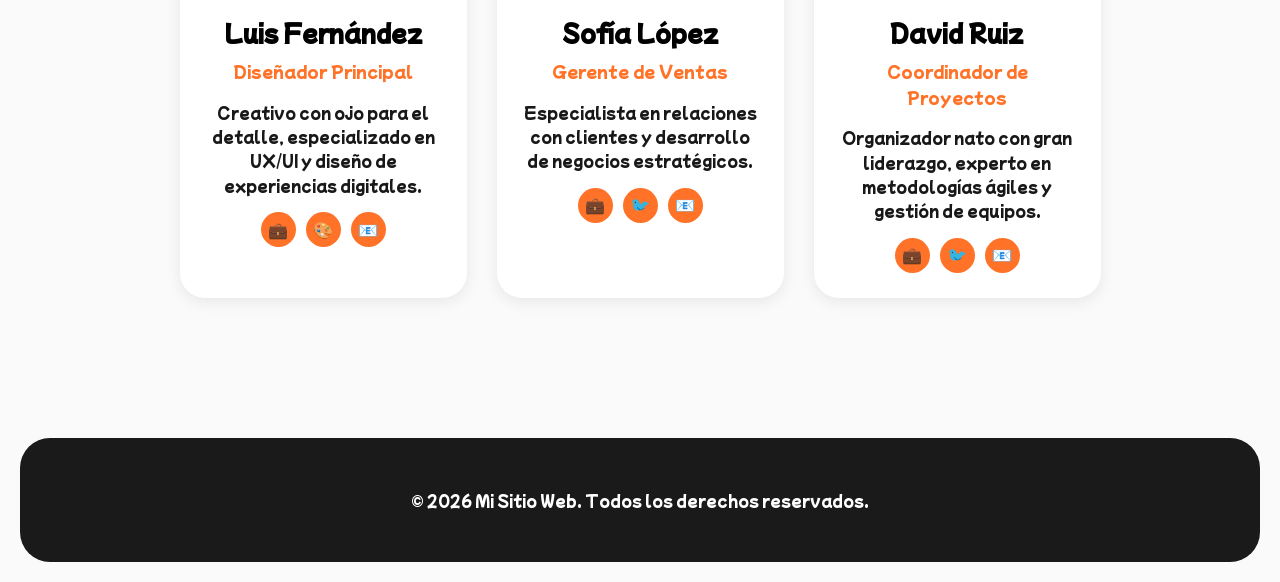
==== commit 6bdb0c30: "Update about.html" ====
--- a/about.html
+++ b/about.html
@@ -11,7 +11,7 @@
     <link href="https://fonts.googleapis.com/css2?family=Mochiy+Pop+One&display=swap" rel="stylesheet">
 
     <style>
-        /* === VARIABLES (mismas que el resto del sitio) === */
+        /* === VARIABLES === */
         :root {
             --bg-color: #fafafa; --text-color: #000000; --navbar-bg: #f5f5f5; --navbar-text: #000000;
             --btn-bg: #ff7227; --btn-text: #ffffff; --card-bg: #ffffff; --card-shadow: rgba(0,0,0,0.08);
@@ -115,10 +115,10 @@
         </ul>
         
         <div style="display: flex; align-items: center;">
-            <!-- SELECTOR DE IDIOMA -->
+            <!-- SELECTOR DE IDIOMA CON BANDERAS -->
             <div class="lang-selector">
-                <button class="lang-btn active" data-lang="es" aria-label="Español">🇪🇸</button>
-                <button class="lang-btn" data-lang="en" aria-label="English">🇬🇧</button>
+                <button class="lang-btn active" data-lang="es" aria-label="Español">🇨🇱</button>
+                <button class="lang-btn" data-lang="en" aria-label="English">🇺🇸</button>
                 <button class="lang-btn" data-lang="pt" aria-label="Português">🇧🇷</button>
             </div>
             
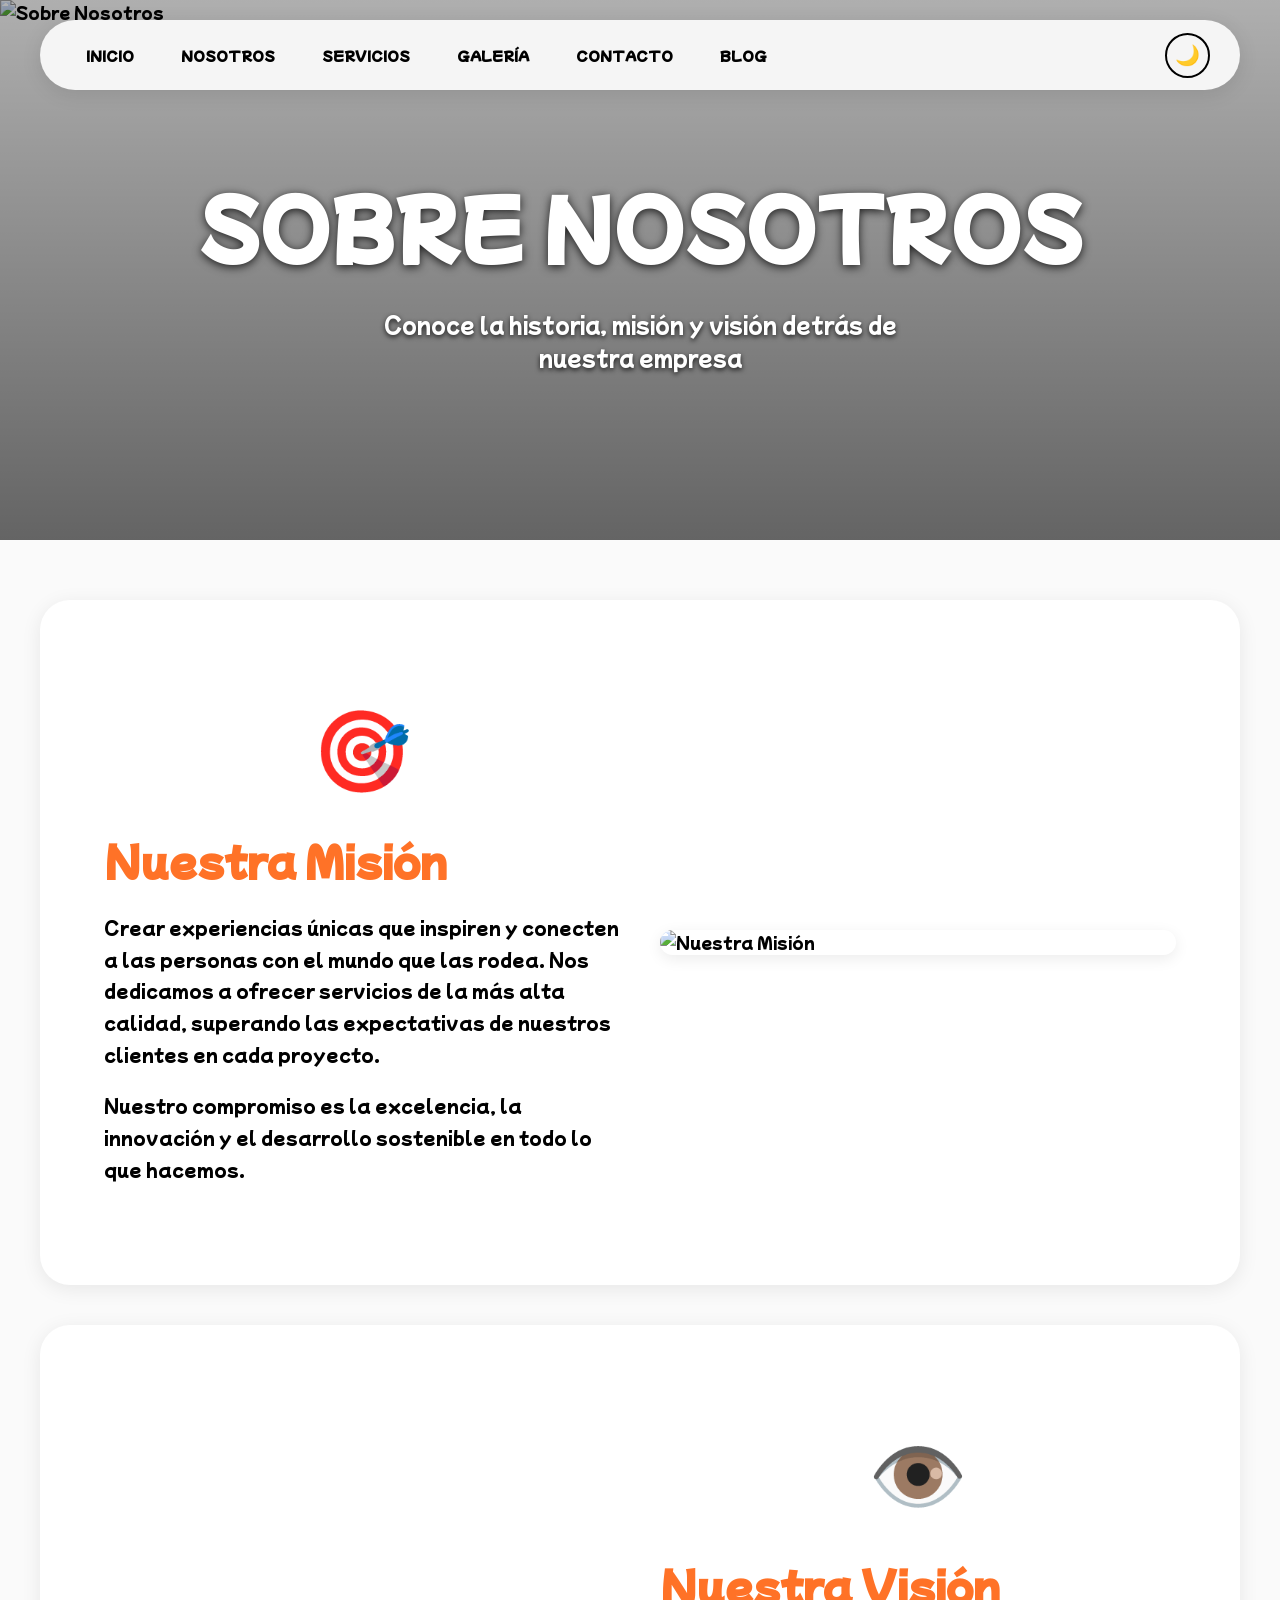
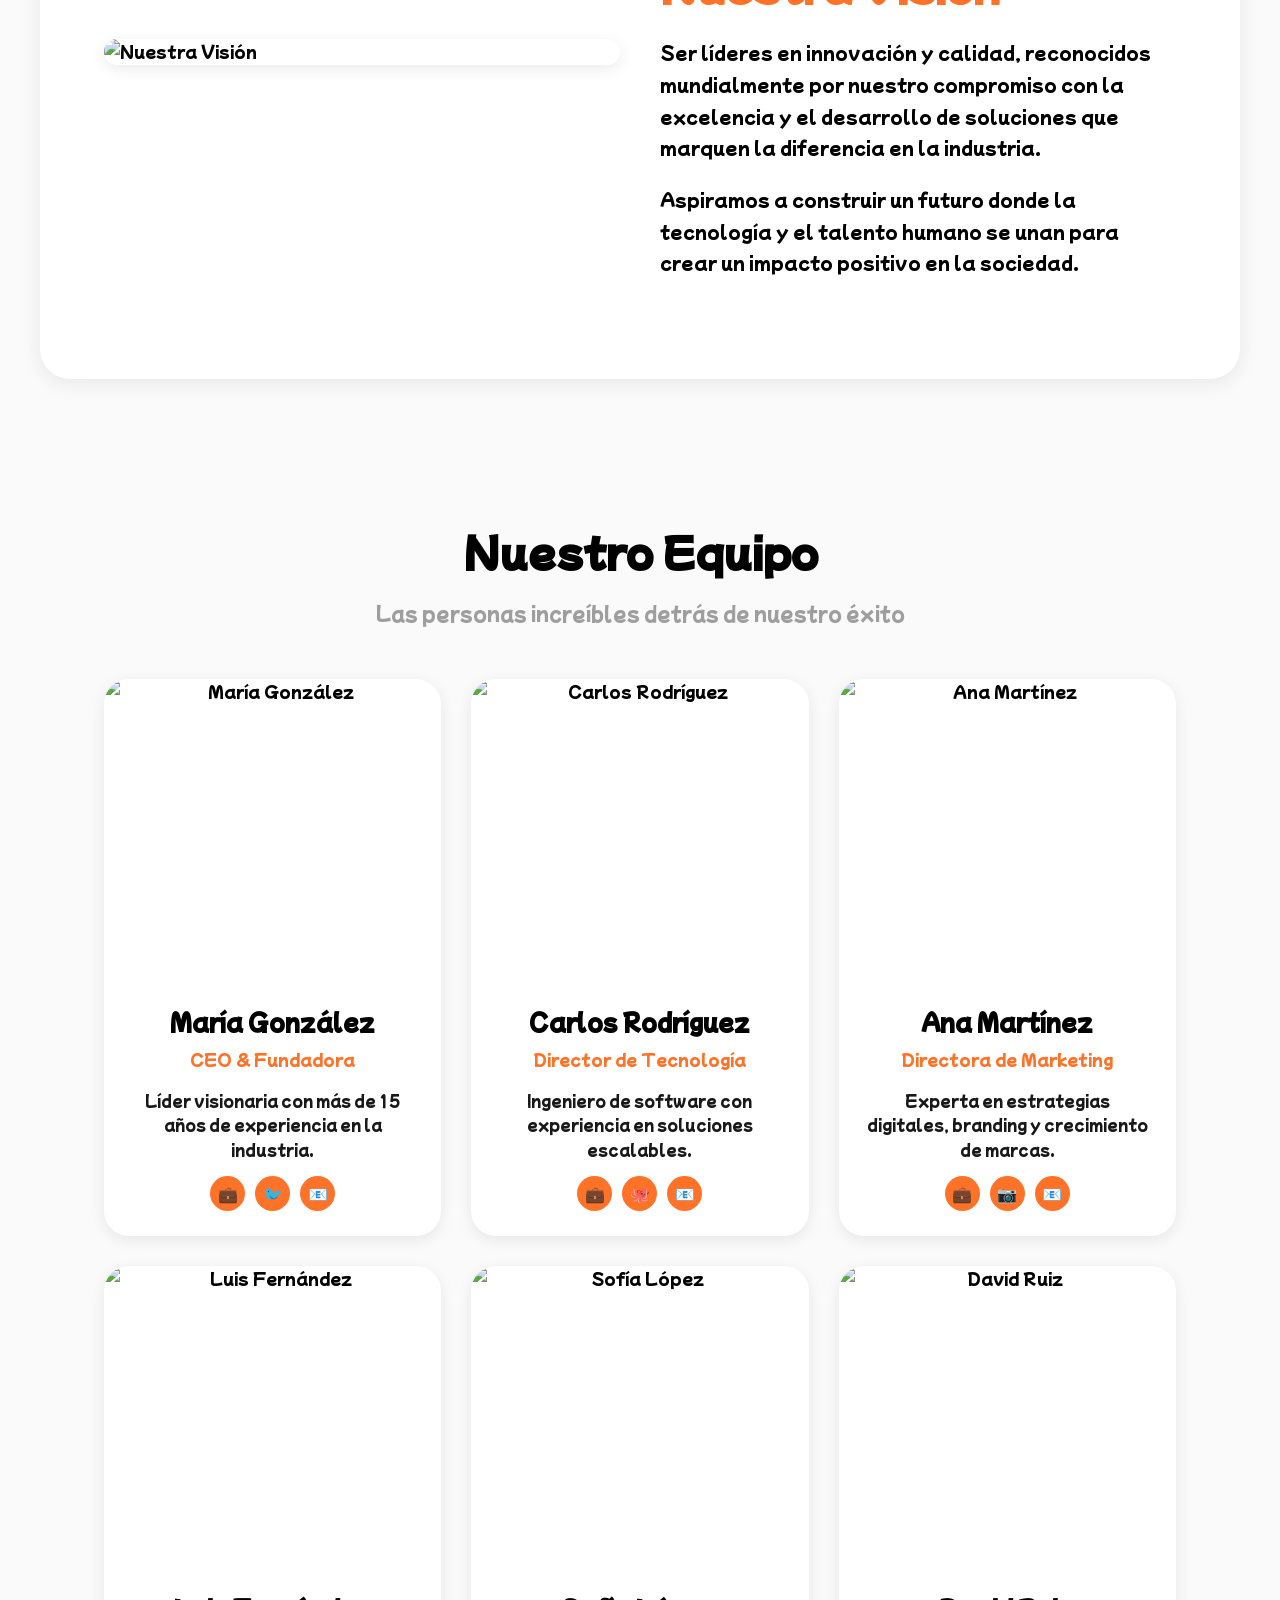
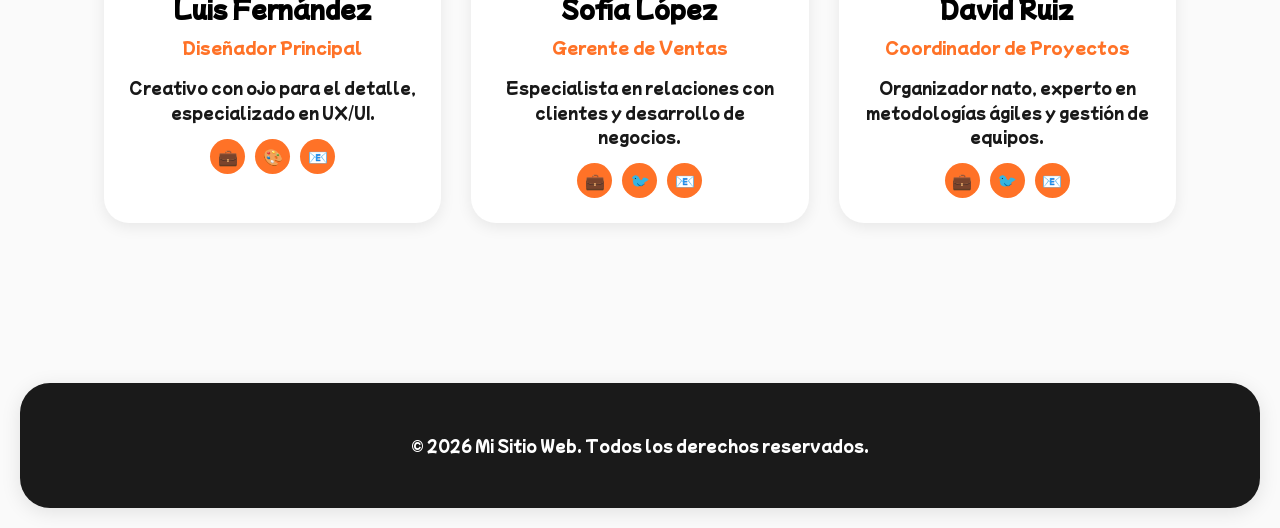
==== commit 769d9b6c: "Add files via upload" ====
--- a/about.html
+++ b/about.html
@@ -1,189 +1,569 @@
 <!DOCTYPE html>
 <html lang="es">
 <head>
+    <!-- =============================================
+         META TAGS Y CONFIGURACIÓN BÁSICA
+         ============================================= -->
     <meta charset="UTF-8">
     <meta name="viewport" content="width=device-width, initial-scale=1.0">
     <meta name="description" content="Conoce más sobre nuestra empresa y equipo">
-    <title data-i18n="about.hero.title">Mi Sitio Web - About Us</title>
+    <title>Mi Sitio Web - About Us</title>
+    
+    <!-- Favicon -->
     <link rel="icon" type="image/x-icon" href="assets/favicon.ico">
+
+    <!-- =============================================
+         FUENTES DE GOOGLE FONTS
+         ============================================= -->
     <link rel="preconnect" href="https://fonts.googleapis.com">
     <link rel="preconnect" href="https://fonts.gstatic.com" crossorigin>
     <link href="https://fonts.googleapis.com/css2?family=Mochiy+Pop+One&display=swap" rel="stylesheet">
 
+    <!-- =============================================
+         ESTILOS CSS
+         ============================================= -->
     <style>
-        /* === VARIABLES === */
+        /* =============================================
+           VARIABLES CSS - TEMA DÍA (NO BLANCO PURO)
+           ============================================= */
         :root {
-            --bg-color: #fafafa; --text-color: #000000; --navbar-bg: #f5f5f5; --navbar-text: #000000;
-            --btn-bg: #ff7227; --btn-text: #ffffff; --card-bg: #ffffff; --card-shadow: rgba(0,0,0,0.08);
-            --footer-bg: #1a1a1a; --footer-text: #ffffff; --accent-color: #ff7227;
-        }
+            --bg-color: #fafafa;                    /* Fondo principal - gris muy claro */
+            --text-color: #000000;                  /* Texto negro puro (legibilidad) */
+            --navbar-bg: #f5f5f5;                   /* Navbar - gris claro */
+            --navbar-text: #000000;                 /* Texto navbar negro puro */
+            --btn-bg: #ff7227;                      /* BOTONES - NARANJA */
+            --btn-text: #ffffff;                    /* Texto botones blanco puro */
+            --card-bg: #ffffff;                     /* Tarjetas - blanco */
+            --card-shadow: rgba(0,0,0,0.08);        /* Sombra suave */
+            --footer-bg: #1a1a1a;                   /* Footer - gris muy oscuro */
+            --footer-text: #ffffff;                 /* Footer texto blanco puro */
+            --accent-color: #ff7227;                /* Color de acento - NARANJA */
+        }
+
+        /* =============================================
+           VARIABLES CSS - TEMA NOCHE (NO NEGRO PURO)
+           ============================================= */
         body.dark-mode {
-            --bg-color: #121212; --text-color: #ffffff; --navbar-bg: #1a1a1a; --navbar-text: #ffffff;
-            --card-bg: #1e1e1e; --card-shadow: rgba(0,0,0,0.3); --footer-bg: #0a0a0a;
-        }
-
-        * { box-sizing: border-box; margin: 0; padding: 0; }
-        body { font-family: 'Mochiy Pop One', sans-serif; background-color: var(--bg-color); color: var(--text-color); overflow-x: hidden; line-height: 1.6; transition: background-color 0.3s, color 0.3s; min-height: 100vh; display: flex; flex-direction: column; }
-        a { text-decoration: none; color: inherit; transition: 0.3s; }
-        img { max-width: 100%; display: block; }
-        ul { list-style: none; }
-
-        /* === NAVBAR === */
-        .navbar { position: fixed; top: 20px; left: 50%; transform: translateX(-50%); width: calc(100% - 40px); max-width: 1200px; background: var(--navbar-bg); z-index: 1000; height: 70px; display: flex; align-items: center; justify-content: space-between; padding: 0 30px; border-radius: 50px; box-shadow: 0 4px 20px rgba(0,0,0,0.1); transition: all 0.3s; }
-        .navbar:hover { box-shadow: 0 6px 30px rgba(0,0,0,0.15); transform: translateX(-50%) translateY(-2px); }
-        .nav-links { display: flex; gap: 15px; flex-wrap: wrap; justify-content: center; }
-        .nav-links a { color: var(--navbar-text); font-weight: bold; text-transform: uppercase; font-size: 13px; padding: 8px 16px; border-radius: 25px; transition: all 0.3s; }
-        .nav-links a:hover { background: var(--btn-bg); color: var(--btn-text); transform: translateY(-2px); }
-
-        /* === BOTÓN TEMA === */
-        .theme-toggle { background: transparent; border: 2px solid var(--navbar-text); color: var(--navbar-text); width: 45px; height: 45px; border-radius: 50%; cursor: pointer; display: flex; align-items: center; justify-content: center; font-size: 20px; margin-left: 15px; transition: 0.3s; }
-        .theme-toggle:hover { background: var(--btn-bg); color: var(--btn-text); transform: rotate(15deg) scale(1.1); border-color: var(--btn-bg); }
-        .theme-toggle .icon-sun { display: none; } .theme-toggle .icon-moon { display: block; }
-        body.dark-mode .theme-toggle .icon-sun { display: block; } body.dark-mode .theme-toggle .icon-moon { display: none; }
-
-        /* === SELECTOR DE IDIOMA === */
-        .lang-selector { display: flex; gap: 5px; margin-left: 15px; }
-        .lang-btn { background: transparent; border: 2px solid var(--navbar-text); color: var(--navbar-text); width: 40px; height: 40px; border-radius: 50%; cursor: pointer; font-size: 18px; display: flex; align-items: center; justify-content: center; transition: all 0.3s; padding: 0; }
-        .lang-btn:hover { transform: scale(1.1); }
-        .lang-btn.active { background: var(--btn-bg); color: var(--btn-text); border-color: var(--btn-bg); }
-
-        /* === HERO ESTÁTICO === */
-        .hero-static { position: relative; height: 60vh; min-height: 400px; width: 100%; overflow: hidden; margin-top: 0; }
-        .hero-static img { width: 100%; height: 100%; object-fit: cover; position: absolute; z-index: 1; }
-        .hero-static::after { content: ''; position: absolute; top: 0; left: 0; width: 100%; height: 100%; background: linear-gradient(180deg, rgba(0,0,0,0.3) 0%, rgba(0,0,0,0.6) 100%); z-index: 2; }
-        .hero-static-content { position: relative; z-index: 3; height: 100%; display: flex; flex-direction: column; justify-content: center; align-items: center; text-align: center; color: #fff; padding: 20px; }
-        .hero-static-content h1 { font-size: clamp(2.5rem, 6vw, 5rem); text-transform: uppercase; margin-bottom: 20px; text-shadow: 0 2px 10px rgba(0,0,0,0.8); }
-        .hero-static-content p { font-size: clamp(1rem, 2vw, 1.3rem); max-width: 600px; text-shadow: 0 2px 5px rgba(0,0,0,0.8); }
-
-        /* === MISIÓN Y VISIÓN === */
-        .mission-section, .vision-section { padding: 80px 5%; max-width: 1200px; margin: 0 auto; background: var(--card-bg); border-radius: 30px; box-shadow: 0 4px 20px var(--card-shadow); transition: background-color 0.3s; }
+            --bg-color: #121212;                    /* Fondo - gris muy oscuro (no negro) */
+            --text-color: #ffffff;                  /* Texto blanco puro (legibilidad) */
+            --navbar-bg: #1a1a1a;                   /* Navbar - gris oscuro */
+            --navbar-text: #ffffff;                 /* Texto navbar blanco puro */
+            --btn-bg: #ff7227;                      /* BOTONES - NARANJA (mismo color) */
+            --btn-text: #ffffff;                    /* Texto botones blanco puro */
+            --card-bg: #1e1e1e;                     /* Tarjetas - gris oscuro */
+            --card-shadow: rgba(0,0,0,0.3);         /* Sombra más fuerte */
+            --footer-bg: #0a0a0a;                   /* Footer - casi negro */
+            --footer-text: #ffffff;                 /* Footer texto blanco puro */
+            --accent-color: #ff7227;                /* Color de acento - NARANJA */
+        }
+
+        /* =============================================
+           RESET Y ESTILOS BASE
+           ============================================= */
+        * {
+            box-sizing: border-box;
+            margin: 0;
+            padding: 0;
+        }
+        
+        body {
+            font-family: 'Mochiy Pop One', sans-serif;
+            background-color: var(--bg-color);
+            color: var(--text-color);
+            overflow-x: hidden;
+            line-height: 1.6;
+            transition: background-color 0.3s ease, color 0.3s ease;
+        }
+
+        a {
+            text-decoration: none;
+            color: inherit;
+            transition: 0.3s;
+        }
+
+        img {
+            max-width: 100%;
+            display: block;
+        }
+
+        ul {
+            list-style: none;
+        }
+
+        /* =============================================
+           BARRA DE NAVEGACIÓN
+           ============================================= */
+        .navbar {
+            position: fixed;
+            top: 20px;
+            left: 50%;
+            transform: translateX(-50%);
+            width: calc(100% - 40px);
+            max-width: 1200px;
+            background: var(--navbar-bg);
+            z-index: 1000;
+            height: 70px;
+            display: flex;
+            align-items: center;
+            justify-content: space-between;
+            padding: 0 30px;
+            border-radius: 50px;
+            box-shadow: 0 4px 20px rgba(0,0,0,0.1);
+            transition: all 0.3s ease;
+        }
+
+        .navbar:hover {
+            box-shadow: 0 6px 30px rgba(0,0,0,0.15);
+            transform: translateX(-50%) translateY(-2px);
+        }
+
+        .nav-links {
+            display: flex;
+            gap: 15px;
+            flex-wrap: wrap;
+            justify-content: center;
+        }
+
+        .nav-links a {
+            color: var(--navbar-text);
+            font-weight: bold;
+            text-transform: uppercase;
+            font-size: 13px;
+            padding: 8px 16px;
+            border-radius: 25px;
+            transition: all 0.3s ease;
+        }
+
+        .nav-links a:hover {
+            background: var(--btn-bg);  /* Naranja al hover */
+            color: var(--btn-text);
+            transform: translateY(-2px);
+        }
+
+        /* =============================================
+           BOTÓN DE CAMBIO DE TEMA
+           ============================================= */
+        .theme-toggle {
+            background: transparent;
+            border: 2px solid var(--navbar-text);
+            color: var(--navbar-text);
+            width: 45px;
+            height: 45px;
+            border-radius: 50%;
+            cursor: pointer;
+            display: flex;
+            align-items: center;
+            justify-content: center;
+            font-size: 20px;
+            transition: all 0.3s ease;
+            margin-left: 15px;
+        }
+
+        .theme-toggle:hover {
+            background: var(--btn-bg);  /* Naranja al hover */
+            color: var(--btn-text);
+            transform: rotate(15deg) scale(1.1);
+            border-color: var(--btn-bg);
+        }
+
+        .theme-toggle .icon-sun { display: none; }
+        .theme-toggle .icon-moon { display: block; }
+        body.dark-mode .theme-toggle .icon-sun { display: block; }
+        body.dark-mode .theme-toggle .icon-moon { display: none; }
+
+        /* =============================================
+           HERO SECTION ESTÁTICA
+           ============================================= */
+        .hero-static {
+            position: relative;
+            height: 60vh;
+            min-height: 400px;
+            width: 100%;
+            overflow: hidden;
+            margin-top: 0;
+        }
+
+        .hero-static img {
+            width: 100%;
+            height: 100%;
+            object-fit: cover;
+            position: absolute;
+            z-index: 1;
+        }
+
+        .hero-static::after {
+            content: '';
+            position: absolute;
+            top: 0;
+            left: 0;
+            width: 100%;
+            height: 100%;
+            background: linear-gradient(180deg, rgba(0,0,0,0.3) 0%, rgba(0,0,0,0.6) 100%);
+            z-index: 2;
+        }
+
+        .hero-static-content {
+            position: relative;
+            z-index: 3;
+            height: 100%;
+            display: flex;
+            flex-direction: column;
+            justify-content: center;
+            align-items: center;
+            text-align: center;
+            color: #fff;
+            padding: 20px;
+        }
+
+        .hero-static-content h1 {
+            font-size: clamp(2.5rem, 6vw, 5rem);
+            text-transform: uppercase;
+            margin-bottom: 20px;
+            text-shadow: 0 2px 10px rgba(0,0,0,0.8);
+        }
+
+        .hero-static-content p {
+            font-size: clamp(1rem, 2vw, 1.3rem);
+            max-width: 600px;
+            text-shadow: 0 2px 5px rgba(0,0,0,0.8);
+        }
+
+        /* =============================================
+           SECCIONES DE MISIÓN Y VISIÓN
+           ============================================= */
+        .mission-section,
+        .vision-section {
+            padding: 80px 5%;
+            max-width: 1200px;
+            margin: 0 auto;
+            background: var(--card-bg);
+            border-radius: 30px;
+            box-shadow: 0 4px 20px var(--card-shadow);
+            transition: background-color 0.3s ease;
+        }
+
         .mission-section { margin-top: 60px; }
         .vision-section { margin-top: 40px; }
-        .mv-grid { display: grid; grid-template-columns: 1fr 1fr; gap: 40px; align-items: center; }
-        .mv-content h2 { font-size: 2.5rem; margin-bottom: 20px; color: var(--accent-color); }
-        .mv-content p { font-size: 1.1rem; line-height: 1.8; margin-bottom: 20px; }
-        .mv-icon { font-size: 80px; text-align: center; margin-bottom: 20px; }
-        .mv-image img { width: 100%; border-radius: 20px; box-shadow: 0 4px 15px var(--card-shadow); }
-
-        /* === EQUIPO === */
-        .team-section { padding: 80px 5%; max-width: 1200px; margin: 60px auto; text-align: center; }
-        .team-section h2 { font-size: 2.5rem; margin-bottom: 15px; }
-        .team-section .subtitle { font-size: 1.2rem; color: #888; margin-bottom: 50px; opacity: 0.8; }
-        body.dark-mode .team-section .subtitle { color: #aaa; }
-        .team-grid { display: grid; grid-template-columns: repeat(auto-fit, minmax(280px, 1fr)); gap: 30px; }
-        .team-card { background: var(--card-bg); border-radius: 25px; overflow: hidden; box-shadow: 0 4px 15px var(--card-shadow); transition: transform 0.3s, box-shadow 0.3s; text-align: center; }
-        .team-card:hover { transform: translateY(-10px); box-shadow: 0 10px 35px var(--card-shadow); }
-        .team-card-img { width: 100%; height: 300px; overflow: hidden; }
-        .team-card-img img { width: 100%; height: 100%; object-fit: cover; transition: transform 0.3s; }
-        .team-card:hover .team-card-img img { transform: scale(1.05); }
-        .team-card-info { padding: 25px; }
-        .team-card-info h3 { font-size: 1.4rem; margin-bottom: 8px; }
-        .team-card-info .role { font-size: 1rem; color: var(--accent-color); margin-bottom: 15px; display: block; }
-        .team-card-info p { font-size: 0.95rem; line-height: 1.6; opacity: 0.9; }
-        .team-social { display: flex; justify-content: center; gap: 10px; margin-top: 15px; }
-        .team-social a { width: 35px; height: 35px; border-radius: 50%; background: var(--btn-bg); color: var(--btn-text); display: flex; align-items: center; justify-content: center; font-size: 16px; transition: transform 0.3s, opacity 0.3s; }
-        .team-social a:hover { transform: scale(1.15); opacity: 0.8; }
-
-        /* === FOOTER === */
-        footer { background: var(--footer-bg); color: var(--footer-text); text-align: center; padding: 50px 20px; margin: auto 20px 20px; border-radius: 30px; font-size: 0.95rem; margin-top: auto; }
-
-        /* === RESPONSIVE === */
+        
+        .mv-grid {
+            display: grid;
+            grid-template-columns: 1fr 1fr;
+            gap: 40px;
+            align-items: center;
+        }
+
+        .mv-content h2 {
+            font-size: 2.5rem;
+            margin-bottom: 20px;
+            color: var(--accent-color);  /* NARANJA */
+        }
+
+        .mv-content p {
+            font-size: 1.1rem;
+            line-height: 1.8;
+            margin-bottom: 20px;
+        }
+
+        .mv-icon {
+            font-size: 80px;
+            text-align: center;
+            margin-bottom: 20px;
+        }
+
+        .mv-image img {
+            width: 100%;
+            border-radius: 20px;
+            box-shadow: 0 4px 15px var(--card-shadow);
+        }
+
+        /* =============================================
+           SECCIÓN DEL EQUIPO
+           ============================================= */
+        .team-section {
+            padding: 80px 5%;
+            max-width: 1200px;
+            margin: 60px auto;
+            text-align: center;
+        }
+
+        .team-section h2 {
+            font-size: 2.5rem;
+            margin-bottom: 15px;
+        }
+
+        .team-section .subtitle {
+            font-size: 1.2rem;
+            color: #888;
+            margin-bottom: 50px;
+            opacity: 0.8;
+        }
+
+        body.dark-mode .team-section .subtitle {
+            color: #aaa;
+        }
+        
+        .team-grid {
+            display: grid;
+            grid-template-columns: repeat(auto-fit, minmax(280px, 1fr));
+            gap: 30px;
+        }
+        
+        .team-card {
+            background: var(--card-bg);
+            border-radius: 25px;
+            overflow: hidden;
+            box-shadow: 0 4px 15px var(--card-shadow);
+            transition: transform 0.3s ease, box-shadow 0.3s ease;
+            text-align: center;
+        }
+
+        .team-card:hover {
+            transform: translateY(-10px);
+            box-shadow: 0 10px 35px var(--card-shadow);
+        }
+
+        .team-card-img {
+            width: 100%;
+            height: 300px;
+            overflow: hidden;
+        }
+
+        .team-card-img img {
+            width: 100%;
+            height: 100%;
+            object-fit: cover;
+            transition: transform 0.3s ease;
+        }
+
+        .team-card:hover .team-card-img img {
+            transform: scale(1.05);
+        }
+
+        .team-card-info {
+            padding: 25px;
+        }
+
+        .team-card-info h3 {
+            font-size: 1.4rem;
+            margin-bottom: 8px;
+        }
+
+        .team-card-info .role {
+            font-size: 1rem;
+            color: var(--accent-color);  /* NARANJA */
+            margin-bottom: 15px;
+            display: block;
+        }
+
+        .team-card-info p {
+            font-size: 0.95rem;
+            line-height: 1.6;
+            opacity: 0.9;
+        }
+
+        .team-social {
+            display: flex;
+            justify-content: center;
+            gap: 10px;
+            margin-top: 15px;
+        }
+
+        .team-social a {
+            width: 35px;
+            height: 35px;
+            border-radius: 50%;
+            background: var(--btn-bg);  /* NARANJA */
+            color: var(--btn-text);
+            display: flex;
+            align-items: center;
+            justify-content: center;
+            font-size: 16px;
+            transition: transform 0.3s ease, opacity 0.3s ease;
+        }
+
+        .team-social a:hover {
+            transform: scale(1.15);
+            opacity: 0.8;
+        }
+
+        /* =============================================
+           FOOTER
+           ============================================= */
+        footer {
+            background: var(--footer-bg);
+            color: var(--footer-text);
+            text-align: center;
+            padding: 50px 20px;
+            margin: 80px 20px 20px;
+            border-radius: 30px;
+            font-size: 0.95rem;
+            transition: all 0.3s ease;
+            box-shadow: 0 4px 20px rgba(0,0,0,0.1);
+        }
+
+        footer:hover {
+            box-shadow: 0 6px 30px rgba(0,0,0,0.2);
+            transform: translateY(-3px);
+        }
+
+        footer a { color: var(--footer-text); text-decoration: underline; }
+        footer a:hover { opacity: 0.8; }
+
+        /* =============================================
+           RESPONSIVE (MÓVIL)
+           ============================================= */
         @media (max-width: 768px) {
-            .navbar { top: 10px; width: calc(100% - 20px); flex-direction: column; height: auto; padding: 15px; border-radius: 30px; }
-            .nav-links { margin: 15px 0; gap: 10px; } .nav-links a { padding: 6px 12px; font-size: 11px; }
-            .theme-toggle, .lang-selector { margin: 10px auto 0; }
-            .lang-selector { margin-top: 10px; }
-            .hero-static { height: 50vh; min-height: 300px; } .hero-static-content h1 { font-size: 2rem; }
-            .mv-grid { grid-template-columns: 1fr; }
-            .mission-section, .vision-section { margin-top: 30px; padding: 40px 20px; }
-            .team-section { padding: 40px 20px; }
-            footer { margin: 40px 10px 10px; border-radius: 20px; }
+            .navbar {
+                top: 10px;
+                width: calc(100% - 20px);
+                flex-direction: column;
+                height: auto;
+                padding: 15px;
+                border-radius: 30px;
+            }
+
+            .nav-links {
+                margin: 15px 0;
+                gap: 10px;
+            }
+
+            .nav-links a {
+                padding: 6px 12px;
+                font-size: 11px;
+            }
+
+            .theme-toggle {
+                margin: 10px auto 0;
+            }
+
+            .hero-static {
+                height: 50vh;
+                min-height: 300px;
+            }
+
+            .hero-static-content h1 {
+                font-size: 2rem;
+            }
+
+            .mv-grid {
+                grid-template-columns: 1fr;
+            }
+
+            .mission-section,
+            .vision-section {
+                margin-top: 30px;
+                padding: 40px 20px;
+            }
+
+            .team-section {
+                padding: 40px 20px;
+            }
+
+            footer {
+                margin: 40px 10px 10px;
+                border-radius: 20px;
+            }
         }
     </style>
 </head>
 <body>
 
-    <!-- NAVBAR -->
+    <!-- =============================================
+         BARRA DE NAVEGACIÓN
+         ============================================= -->
     <nav class="navbar">
         <ul class="nav-links">
-            <li><a href="/index" data-i18n="nav.home">Inicio</a></li>
-            <li><a href="/about" data-i18n="nav.about">Nosotros</a></li>
-            <li><a href="/destinations" data-i18n="nav.destinations">Destinos</a></li>
-            <li><a href="/gallery" data-i18n="nav.gallery">Galería</a></li>
-            <li><a href="/contact" data-i18n="nav.contact">Contacto</a></li>
-            <li><a href="/blog" data-i18n="nav.blog">Blog</a></li>
+            <li><a href="index.html">Inicio</a></li>
+            <li><a href="index.html#about">Nosotros</a></li>
+            <li><a href="index.html#servicios">Servicios</a></li>
+            <li><a href="index.html#galeria">Galería</a></li>
+            <li><a href="index.html#contacto">Contacto</a></li>
+            <li><a href="index.html#blog">Blog</a></li>
         </ul>
         
-        <div style="display: flex; align-items: center;">
-            <!-- SELECTOR DE IDIOMA CON BANDERAS -->
-            <div class="lang-selector">
-                <button class="lang-btn active" data-lang="es" aria-label="Español">🇨🇱</button>
-                <button class="lang-btn" data-lang="en" aria-label="English">🇺🇸</button>
-                <button class="lang-btn" data-lang="pt" aria-label="Português">🇧🇷</button>
-            </div>
-            
-            <!-- BOTÓN TEMA -->
-            <button class="theme-toggle" id="themeToggle" aria-label="Cambiar tema">
-                <span class="icon-sun">☀️</span>
-                <span class="icon-moon">🌙</span>
-            </button>
-        </div>
+        <!-- Botón para cambiar tema día/noche -->
+        <button class="theme-toggle" id="themeToggle" aria-label="Cambiar tema">
+            <span class="icon-sun">☀️</span>
+            <span class="icon-moon">🌙</span>
+        </button>
     </nav>
 
-    <!-- HERO -->
+    <!-- =============================================
+         HERO SECTION ESTÁTICA
+         ============================================= -->
     <section class="hero-static">
-        <img src="Images/about-hero.jpg" alt="Sobre Nosotros">
+        <img src="assets/about-hero.jpg" alt="Sobre Nosotros">
         <div class="hero-static-content">
-            <h1 data-i18n="about.hero.title">Sobre Nosotros</h1>
-            <p data-i18n="about.hero.subtitle">Conoce la historia, misión y visión detrás de nuestra empresa</p>
+            <h1>Sobre Nosotros</h1>
+            <p>Conoce la historia, misión y visión detrás de nuestra empresa</p>
         </div>
     </section>
 
-    <!-- MISIÓN -->
+    <!-- =============================================
+         SECCIÓN DE MISIÓN
+         ============================================= -->
     <section class="mission-section">
         <div class="mv-grid">
             <div class="mv-content">
                 <div class="mv-icon">🎯</div>
-                <h2 data-i18n="about.mission.title">Nuestra Misión</h2>
-                <p data-i18n="about.mission.text1">Crear experiencias únicas que inspiren y conecten a las personas con el mundo que las rodea. Nos dedicamos a ofrecer servicios de la más alta calidad, superando las expectativas de nuestros clientes en cada proyecto.</p>
-                <p data-i18n="about.mission.text2">Nuestro compromiso es la excelencia, la innovación y el desarrollo sostenible en todo lo que hacemos.</p>
+                <h2>Nuestra Misión</h2>
+                <p>
+                    Crear experiencias únicas que inspiren y conecten a las personas con el mundo 
+                    que las rodea. Nos dedicamos a ofrecer servicios de la más alta calidad, 
+                    superando las expectativas de nuestros clientes en cada proyecto.
+                </p>
+                <p>
+                    Nuestro compromiso es la excelencia, la innovación y el desarrollo sostenible 
+                    en todo lo que hacemos.
+                </p>
             </div>
             <div class="mv-image">
-                <img src="Images/mission.jpg" alt="Nuestra Misión">
+                <img src="assets/mission.jpg" alt="Nuestra Misión">
             </div>
         </div>
     </section>
 
-    <!-- VISIÓN -->
+    <!-- =============================================
+         SECCIÓN DE VISIÓN
+         ============================================= -->
     <section class="vision-section">
         <div class="mv-grid">
             <div class="mv-image">
-                <img src="Images/vision.jpg" alt="Nuestra Visión">
+                <img src="assets/vision.jpg" alt="Nuestra Visión">
             </div>
             <div class="mv-content">
                 <div class="mv-icon">👁️</div>
-                <h2 data-i18n="about.vision.title">Nuestra Visión</h2>
-                <p data-i18n="about.vision.text1">Ser líderes en innovación y calidad, reconocidos mundialmente por nuestro compromiso con la excelencia y el desarrollo de soluciones que marquen la diferencia en la industria.</p>
-                <p data-i18n="about.vision.text2">Aspiramos a construir un futuro donde la tecnología y el talento humano se unan para crear un impacto positivo en la sociedad.</p>
+                <h2>Nuestra Visión</h2>
+                <p>
+                    Ser líderes en innovación y calidad, reconocidos mundialmente por nuestro 
+                    compromiso con la excelencia y el desarrollo de soluciones que marquen 
+                    la diferencia en la industria.
+                </p>
+                <p>
+                    Aspiramos a construir un futuro donde la tecnología y el talento humano 
+                    se unan para crear un impacto positivo en la sociedad.
+                </p>
             </div>
         </div>
     </section>
 
-    <!-- EQUIPO -->
+    <!-- =============================================
+         SECCIÓN DEL EQUIPO
+         ============================================= -->
     <section class="team-section">
-        <h2 data-i18n="about.team.title">Nuestro Equipo</h2>
-        <p class="subtitle" data-i18n="about.team.subtitle">Las personas increíbles detrás de nuestro éxito</p>
+        <h2>Nuestro Equipo</h2>
+        <p class="subtitle">Las personas increíbles detrás de nuestro éxito</p>
         
         <div class="team-grid">
             <!-- Miembro 1 -->
             <div class="team-card">
                 <div class="team-card-img">
-                    <img src="Images/team/team1.jpg" alt="María González">
+                    <img src="assets/team1.jpg" alt="María González">
                 </div>
                 <div class="team-card-info">
-                    <h3 data-i18n="about.team.member1.name">María González</h3>
-                    <span class="role" data-i18n="about.team.member1.role">CEO & Fundadora</span>
-                    <p data-i18n="about.team.member1.bio">Líder visionaria con más de 15 años de experiencia en la industria. Apasionada por la innovación.</p>
+                    <h3>María González</h3>
+                    <span class="role">CEO & Fundadora</span>
+                    <p>Líder visionaria con más de 15 años de experiencia en la industria.</p>
                     <div class="team-social">
                         <a href="#" aria-label="LinkedIn">💼</a>
                         <a href="#" aria-label="Twitter">🐦</a>
@@ -195,12 +575,12 @@
             <!-- Miembro 2 -->
             <div class="team-card">
                 <div class="team-card-img">
-                    <img src="Images/team/team2.jpg" alt="Carlos Rodríguez">
+                    <img src="assets/team2.jpg" alt="Carlos Rodríguez">
                 </div>
                 <div class="team-card-info">
-                    <h3 data-i18n="about.team.member2.name">Carlos Rodríguez</h3>
-                    <span class="role" data-i18n="about.team.member2.role">Director de Tecnología</span>
-                    <p data-i18n="about.team.member2.bio">Ingeniero de software con experiencia en desarrollo de soluciones escalables y arquitectura cloud.</p>
+                    <h3>Carlos Rodríguez</h3>
+                    <span class="role">Director de Tecnología</span>
+                    <p>Ingeniero de software con experiencia en soluciones escalables.</p>
                     <div class="team-social">
                         <a href="#" aria-label="LinkedIn">💼</a>
                         <a href="#" aria-label="GitHub">🐙</a>
@@ -212,12 +592,12 @@
             <!-- Miembro 3 -->
             <div class="team-card">
                 <div class="team-card-img">
-                    <img src="Images/team/team3.jpg" alt="Ana Martínez">
+                    <img src="assets/team3.jpg" alt="Ana Martínez">
                 </div>
                 <div class="team-card-info">
-                    <h3 data-i18n="about.team.member3.name">Ana Martínez</h3>
-                    <span class="role" data-i18n="about.team.member3.role">Directora de Marketing</span>
-                    <p data-i18n="about.team.member3.bio">Experta en estrategias digitales, branding y crecimiento de marcas en el entorno digital.</p>
+                    <h3>Ana Martínez</h3>
+                    <span class="role">Directora de Marketing</span>
+                    <p>Experta en estrategias digitales, branding y crecimiento de marcas.</p>
                     <div class="team-social">
                         <a href="#" aria-label="LinkedIn">💼</a>
                         <a href="#" aria-label="Instagram">📷</a>
@@ -229,12 +609,12 @@
             <!-- Miembro 4 -->
             <div class="team-card">
                 <div class="team-card-img">
-                    <img src="Images/team/team4.jpg" alt="Luis Fernández">
+                    <img src="assets/team4.jpg" alt="Luis Fernández">
                 </div>
                 <div class="team-card-info">
-                    <h3 data-i18n="about.team.member4.name">Luis Fernández</h3>
-                    <span class="role" data-i18n="about.team.member4.role">Diseñador Principal</span>
-                    <p data-i18n="about.team.member4.bio">Creativo con ojo para el detalle, especializado en UX/UI y diseño de experiencias digitales.</p>
+                    <h3>Luis Fernández</h3>
+                    <span class="role">Diseñador Principal</span>
+                    <p>Creativo con ojo para el detalle, especializado en UX/UI.</p>
                     <div class="team-social">
                         <a href="#" aria-label="LinkedIn">💼</a>
                         <a href="#" aria-label="Behance">🎨</a>
@@ -246,12 +626,12 @@
             <!-- Miembro 5 -->
             <div class="team-card">
                 <div class="team-card-img">
-                    <img src="Images/team/team5.jpg" alt="Sofía López">
+                    <img src="assets/team5.jpg" alt="Sofía López">
                 </div>
                 <div class="team-card-info">
-                    <h3 data-i18n="about.team.member5.name">Sofía López</h3>
-                    <span class="role" data-i18n="about.team.member5.role">Gerente de Ventas</span>
-                    <p data-i18n="about.team.member5.bio">Especialista en relaciones con clientes y desarrollo de negocios estratégicos.</p>
+                    <h3>Sofía López</h3>
+                    <span class="role">Gerente de Ventas</span>
+                    <p>Especialista en relaciones con clientes y desarrollo de negocios.</p>
                     <div class="team-social">
                         <a href="#" aria-label="LinkedIn">💼</a>
                         <a href="#" aria-label="Twitter">🐦</a>
@@ -263,12 +643,12 @@
             <!-- Miembro 6 -->
             <div class="team-card">
                 <div class="team-card-img">
-                    <img src="Images/team/team6.jpg" alt="David Ruiz">
+                    <img src="assets/team6.jpg" alt="David Ruiz">
                 </div>
                 <div class="team-card-info">
-                    <h3 data-i18n="about.team.member6.name">David Ruiz</h3>
-                    <span class="role" data-i18n="about.team.member6.role">Coordinador de Proyectos</span>
-                    <p data-i18n="about.team.member6.bio">Organizador nato con gran liderazgo, experto en metodologías ágiles y gestión de equipos.</p>
+                    <h3>David Ruiz</h3>
+                    <span class="role">Coordinador de Proyectos</span>
+                    <p>Organizador nato, experto en metodologías ágiles y gestión de equipos.</p>
                     <div class="team-social">
                         <a href="#" aria-label="LinkedIn">💼</a>
                         <a href="#" aria-label="Twitter">🐦</a>
@@ -279,132 +659,39 @@
         </div>
     </section>
 
-    <!-- FOOTER -->
+    <!-- =============================================
+         FOOTER
+         ============================================= -->
     <footer>
-        <p>&copy; 2026 Mi Sitio Web. <span data-i18n="footer.rights">Todos los derechos reservados.</span></p>
+        <p>&copy; 2026 Mi Sitio Web. Todos los derechos reservados.</p>
     </footer>
 
-    <!-- JAVASCRIPT -->
+    <!-- =============================================
+         JAVASCRIPT
+         ============================================= -->
     <script>
         /* =============================================
-           SISTEMA DE TRADUCCIÓN MULTI-IDIOMA
-           ============================================= */
-        
-        let currentLang = 'es';
-        let translations = {};
-
-        async function loadTranslations(lang) {
-            try {
-                const response = await fetch(`translations/${lang}.json`);
-                if (!response.ok) throw new Error(`No se pudo cargar ${lang}.json`);
-                return await response.json();
-            } catch (error) {
-                console.error('Error cargando traducciones:', error);
-                return null;
-            }
-        }
-
-        function getTranslation(key) {
-            const keys = key.split('.');
-            let value = translations;
-            
-            for (const k of keys) {
-                if (value && typeof value === 'object' && k in value) {
-                    value = value[k];
-                } else {
-                    return key;
-                }
-            }
-            
-            return value;
-        }
-
-        function applyTranslations() {
-            document.querySelectorAll('[data-i18n]').forEach(element => {
-                const key = element.getAttribute('data-i18n');
-                const translation = getTranslation(key);
-                
-                if (translation && translation !== key) {
-                    element.textContent = translation;
-                }
-            });
-            
-            document.documentElement.lang = currentLang;
-            document.title = getTranslation('about.hero.title') + ' - Mi Sitio Web';
-        }
-
-        async function changeLanguage(lang) {
-            if (lang === currentLang) return;
-            
-            const newTranslations = await loadTranslations(lang);
-            
-            if (newTranslations) {
-                translations = newTranslations;
-                currentLang = lang;
-                applyTranslations();
-                
-                localStorage.setItem('lang', lang);
-                
-                document.querySelectorAll('.lang-btn').forEach(btn => {
-                    btn.classList.toggle('active', btn.dataset.lang === lang);
-                });
-                
-                console.log(`Idioma cambiado a: ${lang}`);
-            }
-        }
-
-        function detectPreferredLanguage() {
-            const savedLang = localStorage.getItem('lang');
-            if (savedLang && ['es', 'en', 'pt'].includes(savedLang)) {
-                return savedLang;
-            }
-            
-            const browserLang = navigator.language || navigator.userLanguage;
-            if (browserLang) {
-                if (browserLang.startsWith('en')) return 'en';
-                if (browserLang.startsWith('pt')) return 'pt';
-            }
-            
-            return 'es';
-        }
-
-        /* =============================================
-           TEMA DÍA/NOCHE
+           CAMBIO DE TEMA DÍA/NOCHE
            ============================================= */
         const themeToggle = document.getElementById('themeToggle');
         const body = document.body;
         
+        // Verificar preferencia guardada en localStorage
         const savedTheme = localStorage.getItem('theme');
-        if (savedTheme === 'dark') body.classList.add('dark-mode');
-        
+        if (savedTheme === 'dark') {
+            body.classList.add('dark-mode');
+        }
+        
+        // Event listener para el botón
         themeToggle.addEventListener('click', function() {
             body.classList.toggle('dark-mode');
-            localStorage.setItem('theme', body.classList.contains('dark-mode') ? 'dark' : 'light');
-        });
-
-        /* =============================================
-           SELECTOR DE IDIOMA
-           ============================================= */
-        document.querySelectorAll('.lang-btn').forEach(btn => {
-            btn.addEventListener('click', () => {
-                changeLanguage(btn.dataset.lang);
-            });
-        });
-
-        /* =============================================
-           INICIALIZACIÓN
-           ============================================= */
-        document.addEventListener('DOMContentLoaded', async () => {
-            const preferredLang = detectPreferredLanguage();
             
-            translations = await loadTranslations(preferredLang) || await loadTranslations('es');
-            currentLang = preferredLang;
-            
-            applyTranslations();
-            
-            document.querySelectorAll('.lang-btn').forEach(btn => {
-                btn.classList.toggle('active', btn.dataset.lang === currentLang);
-            });
+            // Guardar preferencia
+            if (body.classList.contains('dark-mode')) {
+                localStorage.setItem('theme', 'dark');
+            } else {
+                localStorage.setItem('theme', 'light');
+            }
         });
     </script>
 </body>
